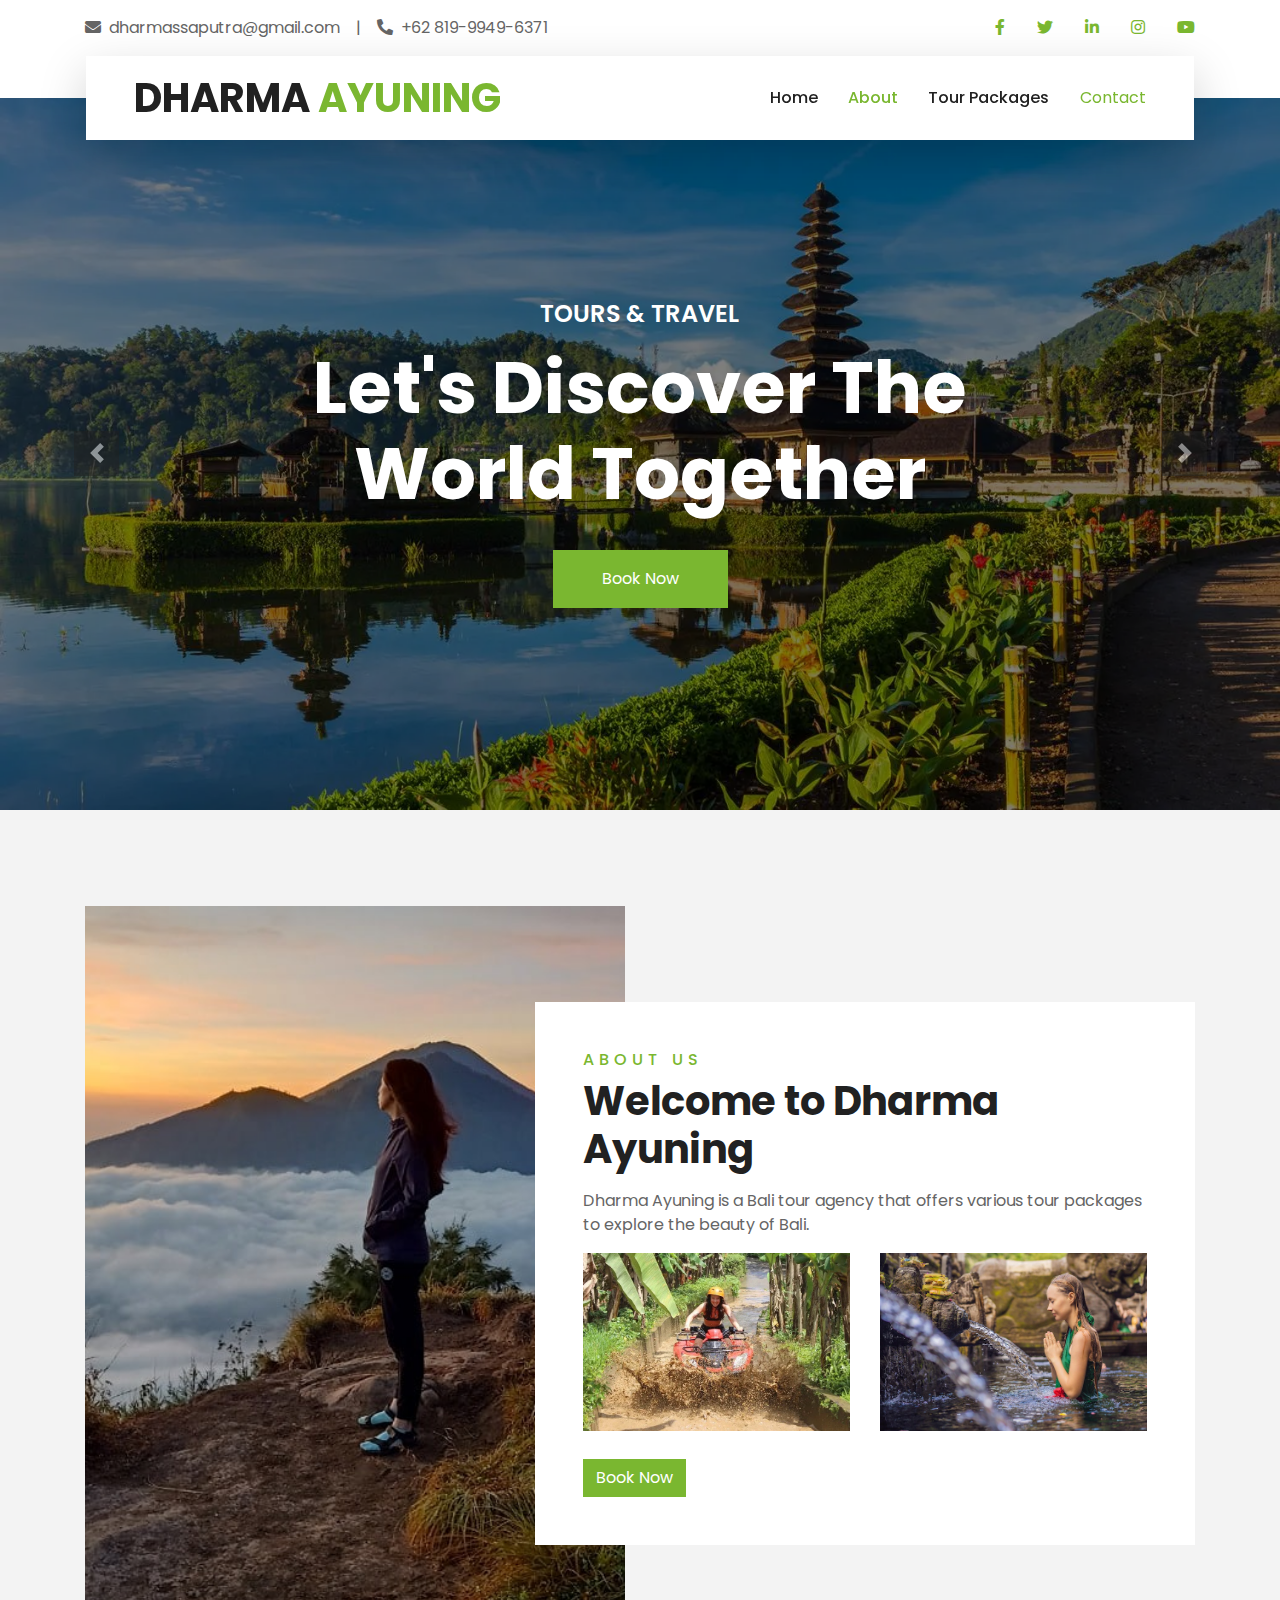
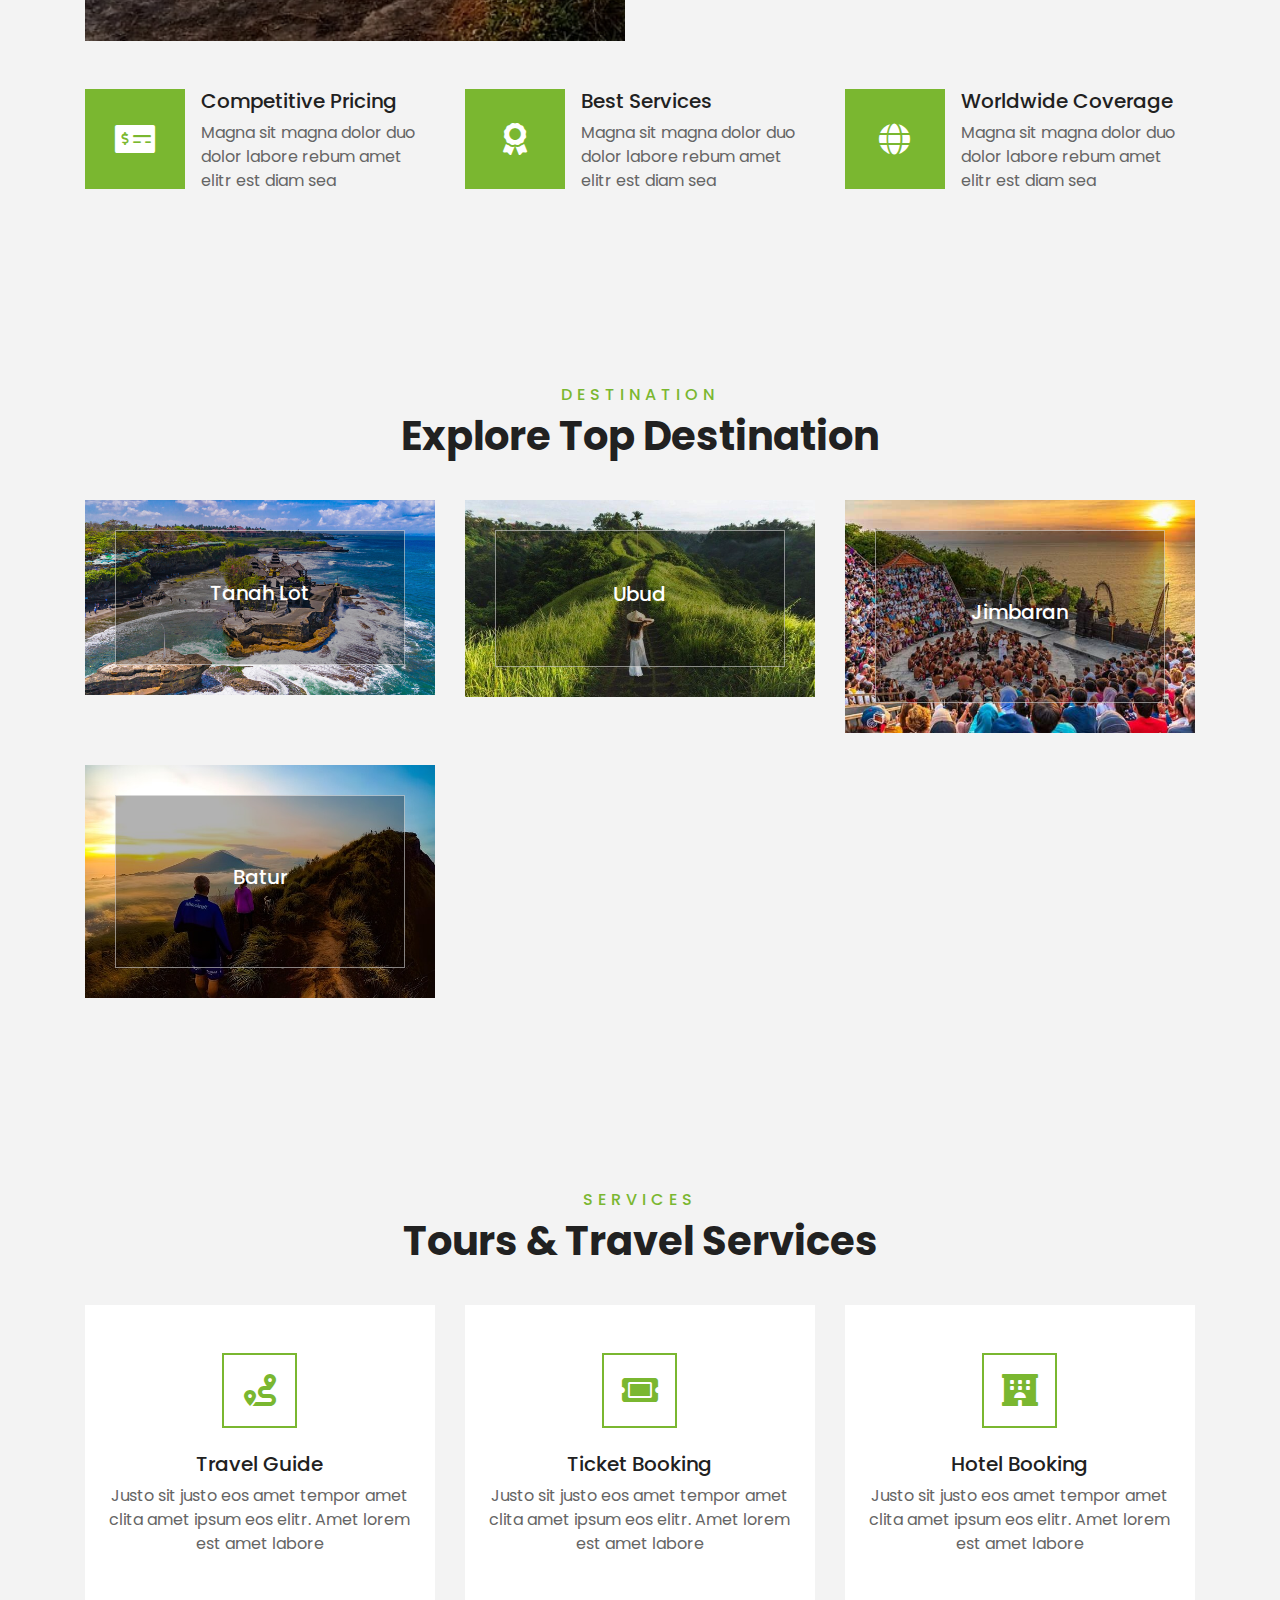
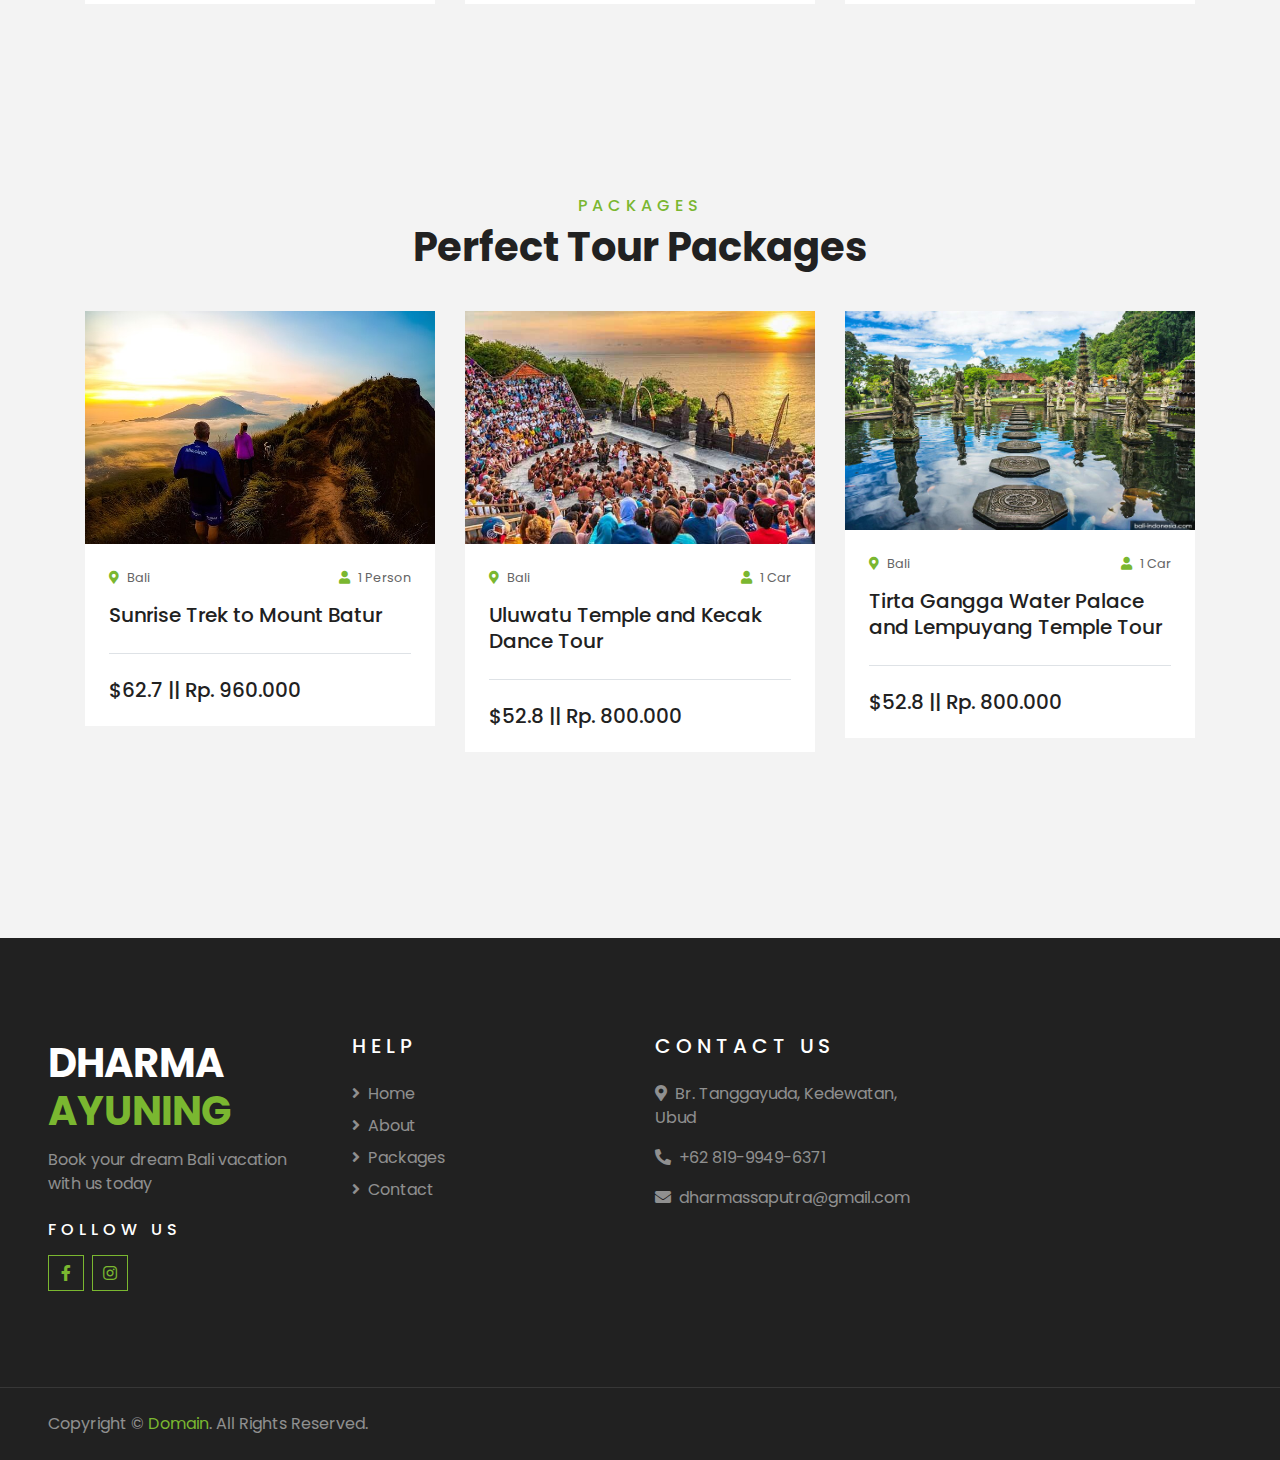
==== index.html @ 2048a906 "change footer" ====
<!DOCTYPE html>
<html lang="en">

<head>
    <meta charset="utf-8">
    <title>Dharma Ayuning - Bali Tour Agency</title>
    <meta content="width=device-width, initial-scale=1.0" name="viewport">
    <meta content="Dharma Ayuning, Bali Tour Agency, Bali Tour and Travel, Bali tour, Bali travel, Bali vacation" name="keywords">
    <meta content="Bali Tour Agency" name="description">

    <!-- Favicon -->
    <link href="img/favicon.ico" rel="icon">

    <!-- Google Web Fonts -->
    <link rel="preconnect" href="https://fonts.gstatic.com">
    <link href="https://fonts.googleapis.com/css2?family=Poppins:wght@400;500;600;700&display=swap" rel="stylesheet"> 

    <!-- Font Awesome -->
    <link href="https://cdnjs.cloudflare.com/ajax/libs/font-awesome/5.10.0/css/all.min.css" rel="stylesheet">

    <!-- Libraries Stylesheet -->
    <link href="lib/owlcarousel/assets/owl.carousel.min.css" rel="stylesheet">
    <link href="lib/tempusdominus/css/tempusdominus-bootstrap-4.min.css" rel="stylesheet" />

    <!-- Customized Bootstrap Stylesheet -->
    <link href="css/style.css" rel="stylesheet">
</head>

<body>
    <!-- Topbar Start -->
    <div class="container-fluid bg-light pt-3 d-none d-lg-block">
        <div class="container">
            <div class="row">
                <div class="col-lg-6 text-center text-lg-left mb-2 mb-lg-0">
                    <div class="d-inline-flex align-items-center">
                        <p><i class="fa fa-envelope mr-2"></i>dharmassaputra@gmail.com</p>
                        <p class="text-body px-3">|</p>
                        <p><i class="fa fa-phone-alt mr-2"></i>+62 819-9949-6371</p>
                    </div>
                </div>
                <div class="col-lg-6 text-center text-lg-right">
                    <div class="d-inline-flex align-items-center">
                        <a class="text-primary px-3" href="">
                            <i class="fab fa-facebook-f"></i>
                        </a>
                        <a class="text-primary px-3" href="">
                            <i class="fab fa-twitter"></i>
                        </a>
                        <a class="text-primary px-3" href="">
                            <i class="fab fa-linkedin-in"></i>
                        </a>
                        <a class="text-primary px-3" href="">
                            <i class="fab fa-instagram"></i>
                        </a>
                        <a class="text-primary pl-3" href="">
                            <i class="fab fa-youtube"></i>
                        </a>
                    </div>
                </div>
            </div>
        </div>
    </div>
    <!-- Topbar End -->


    <!-- Navbar Start -->
    <div class="container-fluid position-relative nav-bar p-0">
        <div class="container-lg position-relative p-0 px-lg-3" style="z-index: 9;">
            <nav class="navbar navbar-expand-lg bg-light navbar-light shadow-lg py-3 py-lg-0 pl-3 pl-lg-5">
                <a href="" class="navbar-brand">
                    <h1 class="m-0 text-primary"><span class="text-dark">DHARMA</span> AYUNING</h1>
                </a>
                <button type="button" class="navbar-toggler" data-toggle="collapse" data-target="#navbarCollapse">
                    <span class="navbar-toggler-icon"></span>
                </button>
                <div class="collapse navbar-collapse justify-content-between px-3" id="navbarCollapse">
                    <div class="navbar-nav ml-auto py-0">
                        <a href="index.html" class="nav-item nav-link">Home</a>
                        <a href="about.html" class="nav-item nav-link active">About</a>
                        <a href="package.html" class="nav-item nav-link">Tour Packages</a>
                        </div>
                        <a href="contact.html" class="nav-item nav-link">Contact</a>
                    </div>
                </div>
            </nav>
        </div>
    </div>
    <!-- Navbar End -->


    <!-- Carousel Start -->
    <div class="container-fluid p-0">
        <div id="header-carousel" class="carousel slide" data-ride="carousel">
            <div class="carousel-inner">
                <div class="carousel-item active">
                    <img class="w-100" src="img/bali-tour-about.webp" alt="Image">
                    <div class="carousel-caption d-flex flex-column align-items-center justify-content-center">
                        <div class="p-3" style="max-width: 900px;">
                            <h4 class="text-white text-uppercase mb-md-3">Tours & Travel</h4>
                            <h1 class="display-3 text-white mb-md-4">Let's Discover The World Together</h1>
                            <a href="https://api.whatsapp.com/send?phone=6281999496371&text=Hi,%20I%20am%20interested%20in%20booking%20a%20tour%20to%20Bali.%20Can%20you%20please%20provide%20me%20more%20information%3F" class="btn btn-primary py-md-3 px-md-5 mt-2">Book Now</a>
                        </div>
                    </div>
                </div>
                <div class="carousel-item">
                    <img class="w-100" src="img/bali-tour-about.webp" alt="Image">
                    <div class="carousel-caption d-flex flex-column align-items-center justify-content-center">
                        <div class="p-3" style="max-width: 900px;">
                            <h4 class="text-white text-uppercase mb-md-3">Tours & Travel</h4>
                            <h1 class="display-3 text-white mb-md-4">Discover Amazing Places With Us</h1>
                            <a href="https://api.whatsapp.com/send?phone=6281999496371&text=Hi,%20I%20am%20interested%20in%20booking%20a%20tour%20to%20Bali.%20Can%20you%20please%20provide%20me%20more%20information%3F" class="btn btn-primary py-md-3 px-md-5 mt-2">Book Now</a>
                        </div>
                    </div>
                </div>
            </div>
            <a class="carousel-control-prev" href="#header-carousel" data-slide="prev">
                <div class="btn btn-dark" style="width: 45px; height: 45px;">
                    <span class="carousel-control-prev-icon mb-n2"></span>
                </div>
            </a>
            <a class="carousel-control-next" href="#header-carousel" data-slide="next">
                <div class="btn btn-dark" style="width: 45px; height: 45px;">
                    <span class="carousel-control-next-icon mb-n2"></span>
                </div>
            </a>
        </div>
    </div>
    <!-- Carousel End -->

    <!-- About Start -->
    <div class="container-fluid py-5">
        <div class="container pt-5">
            <div class="row">
                <div class="col-lg-6" style="min-height: 500px;">
                    <div class="position-relative h-100">
                        <img class="position-absolute w-100 h-100" src="img/mendaki-gunung-batur.jpg" style="object-fit: cover;">
                    </div>
                </div>
                <div class="col-lg-6 pt-5 pb-lg-5">
                    <div class="about-text bg-white p-4 p-lg-5 my-lg-5">
                        <h6 class="text-primary text-uppercase" style="letter-spacing: 5px;">About Us</h6>
                        <h1 class="mb-3">Welcome to Dharma Ayuning</h1>
                        <p>Dharma Ayuning is a Bali tour agency that offers various tour packages to explore the beauty of Bali.</p>
                        <div class="row mb-4">
                            <div class="col-6">
                                <img class="img-fluid" src="img/atv-ride-bali.webp" alt="">
                            </div>
                            <div class="col-6">
                                <img class="img-fluid" src="img/holy-bath-bali.webp" alt="">
                            </div>
                        </div>
                        <a href="https://api.whatsapp.com/send?phone=6281999496371&text=Hi,%20I%20am%20interested%20in%20booking%20a%20tour%20to%20Bali.%20Can%20you%20please%20provide%20me%20more%20information%3F" class="btn btn-primary mt-1">Book Now</a>
                    </div>
                </div>
            </div>
        </div>
    </div>
    <!-- About End -->

    <!-- Feature Start -->
    <div class="container-fluid pb-5">
        <div class="container pb-5">
            <div class="row">
                <div class="col-md-4">
                    <div class="d-flex mb-4 mb-lg-0">
                        <div class="d-flex flex-shrink-0 align-items-center justify-content-center bg-primary mr-3" style="height: 100px; width: 100px;">
                            <i class="fa fa-2x fa-money-check-alt text-white"></i>
                        </div>
                        <div class="d-flex flex-column">
                            <h5 class="">Competitive Pricing</h5>
                            <p class="m-0">Magna sit magna dolor duo dolor labore rebum amet elitr est diam sea</p>
                        </div>
                    </div>
                </div>
                <div class="col-md-4">
                    <div class="d-flex mb-4 mb-lg-0">
                        <div class="d-flex flex-shrink-0 align-items-center justify-content-center bg-primary mr-3" style="height: 100px; width: 100px;">
                            <i class="fa fa-2x fa-award text-white"></i>
                        </div>
                        <div class="d-flex flex-column">
                            <h5 class="">Best Services</h5>
                            <p class="m-0">Magna sit magna dolor duo dolor labore rebum amet elitr est diam sea</p>
                        </div>
                    </div>
                </div>
                <div class="col-md-4">
                    <div class="d-flex mb-4 mb-lg-0">
                        <div class="d-flex flex-shrink-0 align-items-center justify-content-center bg-primary mr-3" style="height: 100px; width: 100px;">
                            <i class="fa fa-2x fa-globe text-white"></i>
                        </div>
                        <div class="d-flex flex-column">
                            <h5 class="">Worldwide Coverage</h5>
                            <p class="m-0">Magna sit magna dolor duo dolor labore rebum amet elitr est diam sea</p>
                        </div>
                    </div>
                </div>
            </div>
        </div>
    </div>
    <!-- Feature End -->


    <!-- Destination Start -->
    <div class="container-fluid py-5">
        <div class="container pt-5 pb-3">
            <div class="text-center mb-3 pb-3">
                <h6 class="text-primary text-uppercase" style="letter-spacing: 5px;">Destination</h6>
                <h1>Explore Top Destination</h1>
            </div>
            <div class="row">
                <div class="col-lg-4 col-md-6 mb-4">
                    <div class="destination-item position-relative overflow-hidden mb-2">
                        <img class="img-fluid" src="img/tanah-lot-bali.jpg" alt="">
                        <a class="destination-overlay text-white text-decoration-none" href="">
                            <h5 class="text-white">Tanah Lot</h5>
                        </a>
                    </div>
                </div>
                <div class="col-lg-4 col-md-6 mb-4">
                    <div class="destination-item position-relative overflow-hidden mb-2">
                        <img class="img-fluid" src="img/ubud.jpg" alt="">
                        <a class="destination-overlay text-white text-decoration-none" href="">
                            <h5 class="text-white">Ubud</h5>  
                        </a>
                    </div>
                </div>
                <div class="col-lg-4 col-md-6 mb-4">
                    <div class="destination-item position-relative overflow-hidden mb-2">
                        <img class="img-fluid" src="img/pura-uluwatu.jpg" alt="">
                        <a class="destination-overlay text-white text-decoration-none" href="">
                            <h5 class="text-white">Jimbaran</h5>
                        </a>
                    </div>
                </div>
                <div class="col-lg-4 col-md-6 mb-4">
                    <div class="destination-item position-relative overflow-hidden mb-2">
                        <img class="img-fluid" src="img/mount-batur.jpg" alt="">
                        <a class="destination-overlay text-white text-decoration-none" href="">
                            <h5 class="text-white">Batur</h5>
                        </a>
                    </div>
                </div>
            </div>
        </div>
    </div>
    <!-- Destination End -->


    <!-- Service Start -->
    <div class="container-fluid py-5">
        <div class="container pt-5 pb-3">
            <div class="text-center mb-3 pb-3">
                <h6 class="text-primary text-uppercase" style="letter-spacing: 5px;">Services</h6>
                <h1>Tours & Travel Services</h1>
            </div>
            <div class="row">
                <div class="col-lg-4 col-md-6 mb-4">
                    <div class="service-item bg-white text-center mb-2 py-5 px-4">
                        <i class="fa fa-2x fa-route mx-auto mb-4"></i>
                        <h5 class="mb-2">Travel Guide</h5>
                        <p class="m-0">Justo sit justo eos amet tempor amet clita amet ipsum eos elitr. Amet lorem est amet labore</p>
                    </div>
                </div>
                <div class="col-lg-4 col-md-6 mb-4">
                    <div class="service-item bg-white text-center mb-2 py-5 px-4">
                        <i class="fa fa-2x fa-ticket-alt mx-auto mb-4"></i>
                        <h5 class="mb-2">Ticket Booking</h5>
                        <p class="m-0">Justo sit justo eos amet tempor amet clita amet ipsum eos elitr. Amet lorem est amet labore</p>
                    </div>
                </div>
                <div class="col-lg-4 col-md-6 mb-4">
                    <div class="service-item bg-white text-center mb-2 py-5 px-4">
                        <i class="fa fa-2x fa-hotel mx-auto mb-4"></i>
                        <h5 class="mb-2">Hotel Booking</h5>
                        <p class="m-0">Justo sit justo eos amet tempor amet clita amet ipsum eos elitr. Amet lorem est amet labore</p>
                    </div>
                </div>
            </div>
        </div>
    </div>
    <!-- Service End -->


    <!-- Packages Start -->
    <div class="container-fluid py-5">
        <div class="container pt-5 pb-3">
            <div class="text-center mb-3 pb-3">
                <h6 class="text-primary text-uppercase" style="letter-spacing: 5px;">Packages</h6>
                <h1>Perfect Tour Packages</h1>
            </div>
            <div class="row">
                <div class="col-lg-4 col-md-6 mb-4">
                    <div class="package-item bg-white mb-2">
                        <img class="img-fluid" src="img/mount-batur.jpg" alt="Sunrise in Batur">
                        <div class="p-4">
                            <div class="d-flex justify-content-between mb-3">
                                <small class="m-0"><i class="fa fa-map-marker-alt text-primary mr-2"></i>Bali</small>
                                <small class="m-0"><i class="fa fa-user text-primary mr-2"></i>1 Person</small>
                            </div>
                            <a class="h5 text-decoration-none" href="">Sunrise Trek to Mount Batur</a>
                            <div class="border-top mt-4 pt-4">
                                <div class="d-flex justify-content-between">
                                    <h5 class="m-0">$62.7 || Rp. 960.000</h5>
                                </div>
                            </div>
                        </div>
                    </div>
                </div>
                <div class="col-lg-4 col-md-6 mb-4">
                    <div class="package-item bg-white mb-2">
                        <img class="img-fluid" src="img/pura-uluwatu.jpg" alt="Uluwatu temple">
                        <div class="p-4">
                            <div class="d-flex justify-content-between mb-3">
                                <small class="m-0"><i class="fa fa-map-marker-alt text-primary mr-2"></i>Bali</small>
                                <small class="m-0"><i class="fa fa-user text-primary mr-2"></i>1 Car</small>
                            </div>
                            <a class="h5 text-decoration-none" href="">Uluwatu Temple and Kecak Dance Tour</a>
                            <div class="border-top mt-4 pt-4">
                                <div class="d-flex justify-content-between">
                                    <h5 class="m-0">$52.8 || Rp. 800.000</h5>
                                </div>
                            </div>
                        </div>
                    </div>
                </div>
                <div class="col-lg-4 col-md-6 mb-4">
                    <div class="package-item bg-white mb-2">
                        <img class="img-fluid" src="img/tirta-gangga.jpg" alt="">
                        <div class="p-4">
                            <div class="d-flex justify-content-between mb-3">
                                <small class="m-0"><i class="fa fa-map-marker-alt text-primary mr-2"></i>Bali</small>
                                <small class="m-0"><i class="fa fa-user text-primary mr-2"></i>1 Car</small>
                            </div>
                            <a class="h5 text-decoration-none" href="">Tirta Gangga Water Palace and Lempuyang Temple Tour</a>
                            <div class="border-top mt-4 pt-4">
                                <div class="d-flex justify-content-between">
                                    <h5 class="m-0">$52.8 || Rp. 800.000</h5>
                                </div>
                            </div>
                        </div>
                    </div>
                </div>
            </div>
        </div>
    </div>
    <!-- Packages End -->

    <!-- Footer Start -->
    <div class="container-fluid bg-dark text-white-50 py-5 px-sm-3 px-lg-5" style="margin-top: 90px;">
        <div class="row pt-5">
            <div class="col-lg-3 col-md-6 mb-5">
                <a href="" class="navbar-brand">
                    <h1 class="text-primary"><span class="text-white">DHARMA</span><br>AYUNING</h1>
                </a>
                <p>Book your dream Bali vacation with us today</p>
                <h6 class="text-white text-uppercase mt-4 mb-3" style="letter-spacing: 5px;">Follow Us</h6>
                <div class="d-flex justify-content-start">
                    <a class="btn btn-outline-primary btn-square mr-2" href="#"><i class="fab fa-facebook-f"></i></a>
                    <a class="btn btn-outline-primary btn-square" href="#"><i class="fab fa-instagram"></i></a>
                </div>
            </div>

            <div class="col-lg-3 col-md-6 mb-5">
                <h5 class="text-white text-uppercase mb-4" style="letter-spacing: 5px;">Help</h5>
                <div class="d-flex flex-column justify-content-start">
                    <a class="text-white-50 mb-2" href="index.html"><i class="fa fa-angle-right mr-2"></i>Home</a>
                    <a class="text-white-50 mb-2" href="about.html"><i class="fa fa-angle-right mr-2"></i>About</a>
                    <a class="text-white-50 mb-2" href="package.html"><i class="fa fa-angle-right mr-2"></i>Packages</a>
                    <a class="text-white-50 mb-2" href="contact.html"><i class="fa fa-angle-right mr-2"></i>Contact</a>
                </div>   
            </div>
            <div class="col-lg-3 col-md-6 mb-5">
                <h5 class="text-white text-uppercase mb-4" style="letter-spacing: 5px;">Contact Us</h5>
                <p><i class="fa fa-map-marker-alt mr-2"></i>Br. Tanggayuda, Kedewatan, Ubud</p>
                <p><i class="fa fa-phone-alt mr-2"></i>+62 819-9949-6371</p>
                <p><i class="fa fa-envelope mr-2"></i>dharmassaputra@gmail.com</p>
            </div>
        </div>
    </div>
    <div class="container-fluid bg-dark text-white border-top py-4 px-sm-3 px-md-5" style="border-color: rgba(256, 256, 256, .1) !important;">
        <div class="row">
            <div class="col-lg-6 text-center text-md-left mb-3 mb-md-0">
                <p class="m-0 text-white-50">Copyright &copy; <a href="#">Domain</a>. All Rights Reserved.</a>
                </p>
            </div>
        </div>
    </div>
    <!-- Footer End -->


    <!-- Back to Top -->
    <a href="#" class="btn btn-lg btn-primary btn-lg-square back-to-top"><i class="fa fa-angle-double-up"></i></a>


    <!-- JavaScript Libraries -->
    <script src="https://code.jquery.com/jquery-3.4.1.min.js"></script>
    <script src="https://stackpath.bootstrapcdn.com/bootstrap/4.4.1/js/bootstrap.bundle.min.js"></script>
    <script src="lib/easing/easing.min.js"></script>
    <script src="lib/owlcarousel/owl.carousel.min.js"></script>
    <script src="lib/tempusdominus/js/moment.min.js"></script>
    <script src="lib/tempusdominus/js/moment-timezone.min.js"></script>
    <script src="lib/tempusdominus/js/tempusdominus-bootstrap-4.min.js"></script>

    <!-- Contact Javascript File -->
    <script src="mail/jqBootstrapValidation.min.js"></script>
    <script src="mail/contact.js"></script>

    <!-- Template Javascript -->
    <script src="js/main.js"></script>
</body>

</html>
---- css/style.css ----
/******* Bootstrap Theming ********/
/*!
 * Bootstrap v4.5.3 (https://getbootstrap.com/)
 * Copyright 2011-2020 The Bootstrap Authors
 * Copyright 2011-2020 Twitter, Inc.
 * Licensed under MIT (https://github.com/twbs/bootstrap/blob/main/LICENSE)
 */
:root {
  --blue: #007bff;
  --indigo: #6610f2;
  --purple: #6f42c1;
  --pink: #e83e8c;
  --red: #dc3545;
  --orange: #fd7e14;
  --yellow: #ffc107;
  --green: #28a745;
  --teal: #20c997;
  --cyan: #17a2b8;
  --white: #fff;
  --gray: #6c757d;
  --gray-dark: #343a40;
  --primary: #7AB730;
  --secondary: #f4faec;
  --success: #28a745;
  --info: #17a2b8;
  --warning: #ffc107;
  --danger: #dc3545;
  --light: #FFFFFF;
  --dark: #212121;
  --breakpoint-xs: 0;
  --breakpoint-sm: 576px;
  --breakpoint-md: 768px;
  --breakpoint-lg: 992px;
  --breakpoint-xl: 1200px;
  --font-family-sans-serif: "Poppins", sans-serif;
  --font-family-monospace: SFMono-Regular, Menlo, Monaco, Consolas, "Liberation Mono", "Courier New", monospace;
}

*,
*::before,
*::after {
  box-sizing: border-box;
}

html {
  font-family: sans-serif;
  line-height: 1.15;
  -webkit-text-size-adjust: 100%;
  -webkit-tap-highlight-color: rgba(0, 0, 0, 0);
}

article, aside, figcaption, figure, footer, header, hgroup, main, nav, section {
  display: block;
}

body {
  margin: 0;
  font-family: "Poppins", sans-serif;
  font-size: 1rem;
  font-weight: 400;
  line-height: 1.5;
  color: #656565;
  text-align: left;
  background-color: #F3F3F3;
}

[tabindex="-1"]:focus:not(:focus-visible) {
  outline: 0 !important;
}

hr {
  box-sizing: content-box;
  height: 0;
  overflow: visible;
}

h1, h2, h3, h4, h5, h6 {
  margin-top: 0;
  margin-bottom: 0.5rem;
}

p {
  margin-top: 0;
  margin-bottom: 1rem;
}

abbr[title],
abbr[data-original-title] {
  text-decoration: underline;
  text-decoration: underline dotted;
  cursor: help;
  border-bottom: 0;
  text-decoration-skip-ink: none;
}

address {
  margin-bottom: 1rem;
  font-style: normal;
  line-height: inherit;
}

ol,
ul,
dl {
  margin-top: 0;
  margin-bottom: 1rem;
}

ol ol,
ul ul,
ol ul,
ul ol {
  margin-bottom: 0;
}

dt {
  font-weight: 700;
}

dd {
  margin-bottom: .5rem;
  margin-left: 0;
}

blockquote {
  margin: 0 0 1rem;
}

b,
strong {
  font-weight: bolder;
}

small {
  font-size: 80%;
}

sub,
sup {
  position: relative;
  font-size: 75%;
  line-height: 0;
  vertical-align: baseline;
}

sub {
  bottom: -.25em;
}

sup {
  top: -.5em;
}

a {
  color: #7AB730;
  text-decoration: none;
  background-color: transparent;
}

a:hover {
  color: #527a20;
  text-decoration: underline;
}

a:not([href]):not([class]) {
  color: inherit;
  text-decoration: none;
}

a:not([href]):not([class]):hover {
  color: inherit;
  text-decoration: none;
}

pre,
code,
kbd,
samp {
  font-family: SFMono-Regular, Menlo, Monaco, Consolas, "Liberation Mono", "Courier New", monospace;
  font-size: 1em;
}

pre {
  margin-top: 0;
  margin-bottom: 1rem;
  overflow: auto;
  -ms-overflow-style: scrollbar;
}

figure {
  margin: 0 0 1rem;
}

img {
  vertical-align: middle;
  border-style: none;
}

svg {
  overflow: hidden;
  vertical-align: middle;
}

table {
  border-collapse: collapse;
}

caption {
  padding-top: 0.75rem;
  padding-bottom: 0.75rem;
  color: #6c757d;
  text-align: left;
  caption-side: bottom;
}

th {
  text-align: inherit;
  text-align: -webkit-match-parent;
}

label {
  display: inline-block;
  margin-bottom: 0.5rem;
}

button {
  border-radius: 0;
}

button:focus {
  outline: 1px dotted;
  outline: 5px auto -webkit-focus-ring-color;
}

input,
button,
select,
optgroup,
textarea {
  margin: 0;
  font-family: inherit;
  font-size: inherit;
  line-height: inherit;
}

button,
input {
  overflow: visible;
}

button,
select {
  text-transform: none;
}

[role="button"] {
  cursor: pointer;
}

select {
  word-wrap: normal;
}

button,
[type="button"],
[type="reset"],
[type="submit"] {
  -webkit-appearance: button;
}

button:not(:disabled),
[type="button"]:not(:disabled),
[type="reset"]:not(:disabled),
[type="submit"]:not(:disabled) {
  cursor: pointer;
}

button::-moz-focus-inner,
[type="button"]::-moz-focus-inner,
[type="reset"]::-moz-focus-inner,
[type="submit"]::-moz-focus-inner {
  padding: 0;
  border-style: none;
}

input[type="radio"],
input[type="checkbox"] {
  box-sizing: border-box;
  padding: 0;
}

textarea {
  overflow: auto;
  resize: vertical;
}

fieldset {
  min-width: 0;
  padding: 0;
  margin: 0;
  border: 0;
}

legend {
  display: block;
  width: 100%;
  max-width: 100%;
  padding: 0;
  margin-bottom: .5rem;
  font-size: 1.5rem;
  line-height: inherit;
  color: inherit;
  white-space: normal;
}

@media (max-width: 1200px) {
  legend {
    font-size: calc(1.275rem + 0.3vw) ;
  }
}

progress {
  vertical-align: baseline;
}

[type="number"]::-webkit-inner-spin-button,
[type="number"]::-webkit-outer-spin-button {
  height: auto;
}

[type="search"] {
  outline-offset: -2px;
  -webkit-appearance: none;
}

[type="search"]::-webkit-search-decoration {
  -webkit-appearance: none;
}

::-webkit-file-upload-button {
  font: inherit;
  -webkit-appearance: button;
}

output {
  display: inline-block;
}

summary {
  display: list-item;
  cursor: pointer;
}

template {
  display: none;
}

[hidden] {
  display: none !important;
}

h1, h2, h3, h4, h5, h6,
.h1, .h2, .h3, .h4, .h5, .h6 {
  margin-bottom: 0.5rem;
  font-weight: 500;
  line-height: 1.2;
  color: #212121;
}

h1, .h1 {
  font-size: 2.5rem;
}

@media (max-width: 1200px) {
  h1, .h1 {
    font-size: calc(1.375rem + 1.5vw) ;
  }
}

h2, .h2 {
  font-size: 2rem;
}

@media (max-width: 1200px) {
  h2, .h2 {
    font-size: calc(1.325rem + 0.9vw) ;
  }
}

h3, .h3 {
  font-size: 1.75rem;
}

@media (max-width: 1200px) {
  h3, .h3 {
    font-size: calc(1.3rem + 0.6vw) ;
  }
}

h4, .h4 {
  font-size: 1.5rem;
}

@media (max-width: 1200px) {
  h4, .h4 {
    font-size: calc(1.275rem + 0.3vw) ;
  }
}

h5, .h5 {
  font-size: 1.25rem;
}

h6, .h6 {
  font-size: 1rem;
}

.lead {
  font-size: 1.25rem;
  font-weight: 300;
}

.display-1 {
  font-size: 6rem;
  font-weight: 300;
  line-height: 1.2;
}

@media (max-width: 1200px) {
  .display-1 {
    font-size: calc(1.725rem + 5.7vw) ;
  }
}

.display-2 {
  font-size: 5.5rem;
  font-weight: 300;
  line-height: 1.2;
}

@media (max-width: 1200px) {
  .display-2 {
    font-size: calc(1.675rem + 5.1vw) ;
  }
}

.display-3 {
  font-size: 4.5rem;
  font-weight: 300;
  line-height: 1.2;
}

@media (max-width: 1200px) {
  .display-3 {
    font-size: calc(1.575rem + 3.9vw) ;
  }
}

.display-4 {
  font-size: 3.5rem;
  font-weight: 300;
  line-height: 1.2;
}

@media (max-width: 1200px) {
  .display-4 {
    font-size: calc(1.475rem + 2.7vw) ;
  }
}

hr {
  margin-top: 1rem;
  margin-bottom: 1rem;
  border: 0;
  border-top: 1px solid rgba(0, 0, 0, 0.1);
}

small,
.small {
  font-size: 80%;
  font-weight: 400;
}

mark,
.mark {
  padding: 0.2em;
  background-color: #fcf8e3;
}

.list-unstyled {
  padding-left: 0;
  list-style: none;
}

.list-inline {
  padding-left: 0;
  list-style: none;
}

.list-inline-item {
  display: inline-block;
}

.list-inline-item:not(:last-child) {
  margin-right: 0.5rem;
}

.initialism {
  font-size: 90%;
  text-transform: uppercase;
}

.blockquote {
  margin-bottom: 1rem;
  font-size: 1.25rem;
}

.blockquote-footer {
  display: block;
  font-size: 80%;
  color: #6c757d;
}

.blockquote-footer::before {
  content: "\2014\00A0";
}

.img-fluid {
  max-width: 100%;
  height: auto;
}

.img-thumbnail {
  padding: 0.25rem;
  background-color: #F3F3F3;
  border: 1px solid #dee2e6;
  max-width: 100%;
  height: auto;
}

.figure {
  display: inline-block;
}

.figure-img {
  margin-bottom: 0.5rem;
  line-height: 1;
}

.figure-caption {
  font-size: 90%;
  color: #6c757d;
}

code {
  font-size: 87.5%;
  color: #e83e8c;
  word-wrap: break-word;
}

a > code {
  color: inherit;
}

kbd {
  padding: 0.2rem 0.4rem;
  font-size: 87.5%;
  color: #fff;
  background-color: #212529;
}

kbd kbd {
  padding: 0;
  font-size: 100%;
  font-weight: 700;
}

pre {
  display: block;
  font-size: 87.5%;
  color: #212529;
}

pre code {
  font-size: inherit;
  color: inherit;
  word-break: normal;
}

.pre-scrollable {
  max-height: 340px;
  overflow-y: scroll;
}

.container,
.container-fluid,
.container-sm,
.container-md,
.container-lg,
.container-xl {
  width: 100%;
  padding-right: 15px;
  padding-left: 15px;
  margin-right: auto;
  margin-left: auto;
}

@media (min-width: 576px) {
  .container, .container-sm {
    max-width: 540px;
  }
}

@media (min-width: 768px) {
  .container, .container-sm, .container-md {
    max-width: 720px;
  }
}

@media (min-width: 992px) {
  .container, .container-sm, .container-md, .container-lg {
    max-width: 960px;
  }
}

@media (min-width: 1200px) {
  .container, .container-sm, .container-md, .container-lg, .container-xl {
    max-width: 1140px;
  }
}

.row {
  display: flex;
  flex-wrap: wrap;
  margin-right: -15px;
  margin-left: -15px;
}

.no-gutters {
  margin-right: 0;
  margin-left: 0;
}

.no-gutters > .col,
.no-gutters > [class*="col-"] {
  padding-right: 0;
  padding-left: 0;
}

.col-1, .col-2, .col-3, .col-4, .col-5, .col-6, .col-7, .col-8, .col-9, .col-10, .col-11, .col-12, .col,
.col-auto, .col-sm-1, .col-sm-2, .col-sm-3, .col-sm-4, .col-sm-5, .col-sm-6, .col-sm-7, .col-sm-8, .col-sm-9, .col-sm-10, .col-sm-11, .col-sm-12, .col-sm,
.col-sm-auto, .col-md-1, .col-md-2, .col-md-3, .col-md-4, .col-md-5, .col-md-6, .col-md-7, .col-md-8, .col-md-9, .col-md-10, .col-md-11, .col-md-12, .col-md,
.col-md-auto, .col-lg-1, .col-lg-2, .col-lg-3, .col-lg-4, .col-lg-5, .col-lg-6, .col-lg-7, .col-lg-8, .col-lg-9, .col-lg-10, .col-lg-11, .col-lg-12, .col-lg,
.col-lg-auto, .col-xl-1, .col-xl-2, .col-xl-3, .col-xl-4, .col-xl-5, .col-xl-6, .col-xl-7, .col-xl-8, .col-xl-9, .col-xl-10, .col-xl-11, .col-xl-12, .col-xl,
.col-xl-auto {
  position: relative;
  width: 100%;
  padding-right: 15px;
  padding-left: 15px;
}

.col {
  flex-basis: 0;
  flex-grow: 1;
  max-width: 100%;
}

.row-cols-1 > * {
  flex: 0 0 100%;
  max-width: 100%;
}

.row-cols-2 > * {
  flex: 0 0 50%;
  max-width: 50%;
}

.row-cols-3 > * {
  flex: 0 0 33.33333%;
  max-width: 33.33333%;
}

.row-cols-4 > * {
  flex: 0 0 25%;
  max-width: 25%;
}

.row-cols-5 > * {
  flex: 0 0 20%;
  max-width: 20%;
}

.row-cols-6 > * {
  flex: 0 0 16.66667%;
  max-width: 16.66667%;
}

.col-auto {
  flex: 0 0 auto;
  width: auto;
  max-width: 100%;
}

.col-1 {
  flex: 0 0 8.33333%;
  max-width: 8.33333%;
}

.col-2 {
  flex: 0 0 16.66667%;
  max-width: 16.66667%;
}

.col-3 {
  flex: 0 0 25%;
  max-width: 25%;
}

.col-4 {
  flex: 0 0 33.33333%;
  max-width: 33.33333%;
}

.col-5 {
  flex: 0 0 41.66667%;
  max-width: 41.66667%;
}

.col-6 {
  flex: 0 0 50%;
  max-width: 50%;
}

.col-7 {
  flex: 0 0 58.33333%;
  max-width: 58.33333%;
}

.col-8 {
  flex: 0 0 66.66667%;
  max-width: 66.66667%;
}

.col-9 {
  flex: 0 0 75%;
  max-width: 75%;
}

.col-10 {
  flex: 0 0 83.33333%;
  max-width: 83.33333%;
}

.col-11 {
  flex: 0 0 91.66667%;
  max-width: 91.66667%;
}

.col-12 {
  flex: 0 0 100%;
  max-width: 100%;
}

.order-first {
  order: -1;
}

.order-last {
  order: 13;
}

.order-0 {
  order: 0;
}

.order-1 {
  order: 1;
}

.order-2 {
  order: 2;
}

.order-3 {
  order: 3;
}

.order-4 {
  order: 4;
}

.order-5 {
  order: 5;
}

.order-6 {
  order: 6;
}

.order-7 {
  order: 7;
}

.order-8 {
  order: 8;
}

.order-9 {
  order: 9;
}

.order-10 {
  order: 10;
}

.order-11 {
  order: 11;
}

.order-12 {
  order: 12;
}

.offset-1 {
  margin-left: 8.33333%;
}

.offset-2 {
  margin-left: 16.66667%;
}

.offset-3 {
  margin-left: 25%;
}

.offset-4 {
  margin-left: 33.33333%;
}

.offset-5 {
  margin-left: 41.66667%;
}

.offset-6 {
  margin-left: 50%;
}

.offset-7 {
  margin-left: 58.33333%;
}

.offset-8 {
  margin-left: 66.66667%;
}

.offset-9 {
  margin-left: 75%;
}

.offset-10 {
  margin-left: 83.33333%;
}

.offset-11 {
  margin-left: 91.66667%;
}

@media (min-width: 576px) {
  .col-sm {
    flex-basis: 0;
    flex-grow: 1;
    max-width: 100%;
  }
  .row-cols-sm-1 > * {
    flex: 0 0 100%;
    max-width: 100%;
  }
  .row-cols-sm-2 > * {
    flex: 0 0 50%;
    max-width: 50%;
  }
  .row-cols-sm-3 > * {
    flex: 0 0 33.33333%;
    max-width: 33.33333%;
  }
  .row-cols-sm-4 > * {
    flex: 0 0 25%;
    max-width: 25%;
  }
  .row-cols-sm-5 > * {
    flex: 0 0 20%;
    max-width: 20%;
  }
  .row-cols-sm-6 > * {
    flex: 0 0 16.66667%;
    max-width: 16.66667%;
  }
  .col-sm-auto {
    flex: 0 0 auto;
    width: auto;
    max-width: 100%;
  }
  .col-sm-1 {
    flex: 0 0 8.33333%;
    max-width: 8.33333%;
  }
  .col-sm-2 {
    flex: 0 0 16.66667%;
    max-width: 16.66667%;
  }
  .col-sm-3 {
    flex: 0 0 25%;
    max-width: 25%;
  }
  .col-sm-4 {
    flex: 0 0 33.33333%;
    max-width: 33.33333%;
  }
  .col-sm-5 {
    flex: 0 0 41.66667%;
    max-width: 41.66667%;
  }
  .col-sm-6 {
    flex: 0 0 50%;
    max-width: 50%;
  }
  .col-sm-7 {
    flex: 0 0 58.33333%;
    max-width: 58.33333%;
  }
  .col-sm-8 {
    flex: 0 0 66.66667%;
    max-width: 66.66667%;
  }
  .col-sm-9 {
    flex: 0 0 75%;
    max-width: 75%;
  }
  .col-sm-10 {
    flex: 0 0 83.33333%;
    max-width: 83.33333%;
  }
  .col-sm-11 {
    flex: 0 0 91.66667%;
    max-width: 91.66667%;
  }
  .col-sm-12 {
    flex: 0 0 100%;
    max-width: 100%;
  }
  .order-sm-first {
    order: -1;
  }
  .order-sm-last {
    order: 13;
  }
  .order-sm-0 {
    order: 0;
  }
  .order-sm-1 {
    order: 1;
  }
  .order-sm-2 {
    order: 2;
  }
  .order-sm-3 {
    order: 3;
  }
  .order-sm-4 {
    order: 4;
  }
  .order-sm-5 {
    order: 5;
  }
  .order-sm-6 {
    order: 6;
  }
  .order-sm-7 {
    order: 7;
  }
  .order-sm-8 {
    order: 8;
  }
  .order-sm-9 {
    order: 9;
  }
  .order-sm-10 {
    order: 10;
  }
  .order-sm-11 {
    order: 11;
  }
  .order-sm-12 {
    order: 12;
  }
  .offset-sm-0 {
    margin-left: 0;
  }
  .offset-sm-1 {
    margin-left: 8.33333%;
  }
  .offset-sm-2 {
    margin-left: 16.66667%;
  }
  .offset-sm-3 {
    margin-left: 25%;
  }
  .offset-sm-4 {
    margin-left: 33.33333%;
  }
  .offset-sm-5 {
    margin-left: 41.66667%;
  }
  .offset-sm-6 {
    margin-left: 50%;
  }
  .offset-sm-7 {
    margin-left: 58.33333%;
  }
  .offset-sm-8 {
    margin-left: 66.66667%;
  }
  .offset-sm-9 {
    margin-left: 75%;
  }
  .offset-sm-10 {
    margin-left: 83.33333%;
  }
  .offset-sm-11 {
    margin-left: 91.66667%;
  }
}

@media (min-width: 768px) {
  .col-md {
    flex-basis: 0;
    flex-grow: 1;
    max-width: 100%;
  }
  .row-cols-md-1 > * {
    flex: 0 0 100%;
    max-width: 100%;
  }
  .row-cols-md-2 > * {
    flex: 0 0 50%;
    max-width: 50%;
  }
  .row-cols-md-3 > * {
    flex: 0 0 33.33333%;
    max-width: 33.33333%;
  }
  .row-cols-md-4 > * {
    flex: 0 0 25%;
    max-width: 25%;
  }
  .row-cols-md-5 > * {
    flex: 0 0 20%;
    max-width: 20%;
  }
  .row-cols-md-6 > * {
    flex: 0 0 16.66667%;
    max-width: 16.66667%;
  }
  .col-md-auto {
    flex: 0 0 auto;
    width: auto;
    max-width: 100%;
  }
  .col-md-1 {
    flex: 0 0 8.33333%;
    max-width: 8.33333%;
  }
  .col-md-2 {
    flex: 0 0 16.66667%;
    max-width: 16.66667%;
  }
  .col-md-3 {
    flex: 0 0 25%;
    max-width: 25%;
  }
  .col-md-4 {
    flex: 0 0 33.33333%;
    max-width: 33.33333%;
  }
  .col-md-5 {
    flex: 0 0 41.66667%;
    max-width: 41.66667%;
  }
  .col-md-6 {
    flex: 0 0 50%;
    max-width: 50%;
  }
  .col-md-7 {
    flex: 0 0 58.33333%;
    max-width: 58.33333%;
  }
  .col-md-8 {
    flex: 0 0 66.66667%;
    max-width: 66.66667%;
  }
  .col-md-9 {
    flex: 0 0 75%;
    max-width: 75%;
  }
  .col-md-10 {
    flex: 0 0 83.33333%;
    max-width: 83.33333%;
  }
  .col-md-11 {
    flex: 0 0 91.66667%;
    max-width: 91.66667%;
  }
  .col-md-12 {
    flex: 0 0 100%;
    max-width: 100%;
  }
  .order-md-first {
    order: -1;
  }
  .order-md-last {
    order: 13;
  }
  .order-md-0 {
    order: 0;
  }
  .order-md-1 {
    order: 1;
  }
  .order-md-2 {
    order: 2;
  }
  .order-md-3 {
    order: 3;
  }
  .order-md-4 {
    order: 4;
  }
  .order-md-5 {
    order: 5;
  }
  .order-md-6 {
    order: 6;
  }
  .order-md-7 {
    order: 7;
  }
  .order-md-8 {
    order: 8;
  }
  .order-md-9 {
    order: 9;
  }
  .order-md-10 {
    order: 10;
  }
  .order-md-11 {
    order: 11;
  }
  .order-md-12 {
    order: 12;
  }
  .offset-md-0 {
    margin-left: 0;
  }
  .offset-md-1 {
    margin-left: 8.33333%;
  }
  .offset-md-2 {
    margin-left: 16.66667%;
  }
  .offset-md-3 {
    margin-left: 25%;
  }
  .offset-md-4 {
    margin-left: 33.33333%;
  }
  .offset-md-5 {
    margin-left: 41.66667%;
  }
  .offset-md-6 {
    margin-left: 50%;
  }
  .offset-md-7 {
    margin-left: 58.33333%;
  }
  .offset-md-8 {
    margin-left: 66.66667%;
  }
  .offset-md-9 {
    margin-left: 75%;
  }
  .offset-md-10 {
    margin-left: 83.33333%;
  }
  .offset-md-11 {
    margin-left: 91.66667%;
  }
}

@media (min-width: 992px) {
  .col-lg {
    flex-basis: 0;
    flex-grow: 1;
    max-width: 100%;
  }
  .row-cols-lg-1 > * {
    flex: 0 0 100%;
    max-width: 100%;
  }
  .row-cols-lg-2 > * {
    flex: 0 0 50%;
    max-width: 50%;
  }
  .row-cols-lg-3 > * {
    flex: 0 0 33.33333%;
    max-width: 33.33333%;
  }
  .row-cols-lg-4 > * {
    flex: 0 0 25%;
    max-width: 25%;
  }
  .row-cols-lg-5 > * {
    flex: 0 0 20%;
    max-width: 20%;
  }
  .row-cols-lg-6 > * {
    flex: 0 0 16.66667%;
    max-width: 16.66667%;
  }
  .col-lg-auto {
    flex: 0 0 auto;
    width: auto;
    max-width: 100%;
  }
  .col-lg-1 {
    flex: 0 0 8.33333%;
    max-width: 8.33333%;
  }
  .col-lg-2 {
    flex: 0 0 16.66667%;
    max-width: 16.66667%;
  }
  .col-lg-3 {
    flex: 0 0 25%;
    max-width: 25%;
  }
  .col-lg-4 {
    flex: 0 0 33.33333%;
    max-width: 33.33333%;
  }
  .col-lg-5 {
    flex: 0 0 41.66667%;
    max-width: 41.66667%;
  }
  .col-lg-6 {
    flex: 0 0 50%;
    max-width: 50%;
  }
  .col-lg-7 {
    flex: 0 0 58.33333%;
    max-width: 58.33333%;
  }
  .col-lg-8 {
    flex: 0 0 66.66667%;
    max-width: 66.66667%;
  }
  .col-lg-9 {
    flex: 0 0 75%;
    max-width: 75%;
  }
  .col-lg-10 {
    flex: 0 0 83.33333%;
    max-width: 83.33333%;
  }
  .col-lg-11 {
    flex: 0 0 91.66667%;
    max-width: 91.66667%;
  }
  .col-lg-12 {
    flex: 0 0 100%;
    max-width: 100%;
  }
  .order-lg-first {
    order: -1;
  }
  .order-lg-last {
    order: 13;
  }
  .order-lg-0 {
    order: 0;
  }
  .order-lg-1 {
    order: 1;
  }
  .order-lg-2 {
    order: 2;
  }
  .order-lg-3 {
    order: 3;
  }
  .order-lg-4 {
    order: 4;
  }
  .order-lg-5 {
    order: 5;
  }
  .order-lg-6 {
    order: 6;
  }
  .order-lg-7 {
    order: 7;
  }
  .order-lg-8 {
    order: 8;
  }
  .order-lg-9 {
    order: 9;
  }
  .order-lg-10 {
    order: 10;
  }
  .order-lg-11 {
    order: 11;
  }
  .order-lg-12 {
    order: 12;
  }
  .offset-lg-0 {
    margin-left: 0;
  }
  .offset-lg-1 {
    margin-left: 8.33333%;
  }
  .offset-lg-2 {
    margin-left: 16.66667%;
  }
  .offset-lg-3 {
    margin-left: 25%;
  }
  .offset-lg-4 {
    margin-left: 33.33333%;
  }
  .offset-lg-5 {
    margin-left: 41.66667%;
  }
  .offset-lg-6 {
    margin-left: 50%;
  }
  .offset-lg-7 {
    margin-left: 58.33333%;
  }
  .offset-lg-8 {
    margin-left: 66.66667%;
  }
  .offset-lg-9 {
    margin-left: 75%;
  }
  .offset-lg-10 {
    margin-left: 83.33333%;
  }
  .offset-lg-11 {
    margin-left: 91.66667%;
  }
}

@media (min-width: 1200px) {
  .col-xl {
    flex-basis: 0;
    flex-grow: 1;
    max-width: 100%;
  }
  .row-cols-xl-1 > * {
    flex: 0 0 100%;
    max-width: 100%;
  }
  .row-cols-xl-2 > * {
    flex: 0 0 50%;
    max-width: 50%;
  }
  .row-cols-xl-3 > * {
    flex: 0 0 33.33333%;
    max-width: 33.33333%;
  }
  .row-cols-xl-4 > * {
    flex: 0 0 25%;
    max-width: 25%;
  }
  .row-cols-xl-5 > * {
    flex: 0 0 20%;
    max-width: 20%;
  }
  .row-cols-xl-6 > * {
    flex: 0 0 16.66667%;
    max-width: 16.66667%;
  }
  .col-xl-auto {
    flex: 0 0 auto;
    width: auto;
    max-width: 100%;
  }
  .col-xl-1 {
    flex: 0 0 8.33333%;
    max-width: 8.33333%;
  }
  .col-xl-2 {
    flex: 0 0 16.66667%;
    max-width: 16.66667%;
  }
  .col-xl-3 {
    flex: 0 0 25%;
    max-width: 25%;
  }
  .col-xl-4 {
    flex: 0 0 33.33333%;
    max-width: 33.33333%;
  }
  .col-xl-5 {
    flex: 0 0 41.66667%;
    max-width: 41.66667%;
  }
  .col-xl-6 {
    flex: 0 0 50%;
    max-width: 50%;
  }
  .col-xl-7 {
    flex: 0 0 58.33333%;
    max-width: 58.33333%;
  }
  .col-xl-8 {
    flex: 0 0 66.66667%;
    max-width: 66.66667%;
  }
  .col-xl-9 {
    flex: 0 0 75%;
    max-width: 75%;
  }
  .col-xl-10 {
    flex: 0 0 83.33333%;
    max-width: 83.33333%;
  }
  .col-xl-11 {
    flex: 0 0 91.66667%;
    max-width: 91.66667%;
  }
  .col-xl-12 {
    flex: 0 0 100%;
    max-width: 100%;
  }
  .order-xl-first {
    order: -1;
  }
  .order-xl-last {
    order: 13;
  }
  .order-xl-0 {
    order: 0;
  }
  .order-xl-1 {
    order: 1;
  }
  .order-xl-2 {
    order: 2;
  }
  .order-xl-3 {
    order: 3;
  }
  .order-xl-4 {
    order: 4;
  }
  .order-xl-5 {
    order: 5;
  }
  .order-xl-6 {
    order: 6;
  }
  .order-xl-7 {
    order: 7;
  }
  .order-xl-8 {
    order: 8;
  }
  .order-xl-9 {
    order: 9;
  }
  .order-xl-10 {
    order: 10;
  }
  .order-xl-11 {
    order: 11;
  }
  .order-xl-12 {
    order: 12;
  }
  .offset-xl-0 {
    margin-left: 0;
  }
  .offset-xl-1 {
    margin-left: 8.33333%;
  }
  .offset-xl-2 {
    margin-left: 16.66667%;
  }
  .offset-xl-3 {
    margin-left: 25%;
  }
  .offset-xl-4 {
    margin-left: 33.33333%;
  }
  .offset-xl-5 {
    margin-left: 41.66667%;
  }
  .offset-xl-6 {
    margin-left: 50%;
  }
  .offset-xl-7 {
    margin-left: 58.33333%;
  }
  .offset-xl-8 {
    margin-left: 66.66667%;
  }
  .offset-xl-9 {
    margin-left: 75%;
  }
  .offset-xl-10 {
    margin-left: 83.33333%;
  }
  .offset-xl-11 {
    margin-left: 91.66667%;
  }
}

.table {
  width: 100%;
  margin-bottom: 1rem;
  color: #656565;
}

.table th,
.table td {
  padding: 0.75rem;
  vertical-align: top;
  border-top: 1px solid #dee2e6;
}

.table thead th {
  vertical-align: bottom;
  border-bottom: 2px solid #dee2e6;
}

.table tbody + tbody {
  border-top: 2px solid #dee2e6;
}

.table-sm th,
.table-sm td {
  padding: 0.3rem;
}

.table-bordered {
  border: 1px solid #dee2e6;
}

.table-bordered th,
.table-bordered td {
  border: 1px solid #dee2e6;
}

.table-bordered thead th,
.table-bordered thead td {
  border-bottom-width: 2px;
}

.table-borderless th,
.table-borderless td,
.table-borderless thead th,
.table-borderless tbody + tbody {
  border: 0;
}

.table-striped tbody tr:nth-of-type(odd) {
  background-color: rgba(0, 0, 0, 0.05);
}

.table-hover tbody tr:hover {
  color: #656565;
  background-color: rgba(0, 0, 0, 0.075);
}

.table-primary,
.table-primary > th,
.table-primary > td {
  background-color: #daebc5;
}

.table-primary th,
.table-primary td,
.table-primary thead th,
.table-primary tbody + tbody {
  border-color: #bada93;
}

.table-hover .table-primary:hover {
  background-color: #cee4b2;
}

.table-hover .table-primary:hover > td,
.table-hover .table-primary:hover > th {
  background-color: #cee4b2;
}

.table-secondary,
.table-secondary > th,
.table-secondary > td {
  background-color: #fcfefa;
}

.table-secondary th,
.table-secondary td,
.table-secondary thead th,
.table-secondary tbody + tbody {
  border-color: #f9fcf5;
}

.table-hover .table-secondary:hover {
  background-color: #effae5;
}

.table-hover .table-secondary:hover > td,
.table-hover .table-secondary:hover > th {
  background-color: #effae5;
}

.table-success,
.table-success > th,
.table-success > td {
  background-color: #c3e6cb;
}

.table-success th,
.table-success td,
.table-success thead th,
.table-success tbody + tbody {
  border-color: #8fd19e;
}

.table-hover .table-success:hover {
  background-color: #b1dfbb;
}

.table-hover .table-success:hover > td,
.table-hover .table-success:hover > th {
  background-color: #b1dfbb;
}

.table-info,
.table-info > th,
.table-info > td {
  background-color: #bee5eb;
}

.table-info th,
.table-info td,
.table-info thead th,
.table-info tbody + tbody {
  border-color: #86cfda;
}

.table-hover .table-info:hover {
  background-color: #abdde5;
}

.table-hover .table-info:hover > td,
.table-hover .table-info:hover > th {
  background-color: #abdde5;
}

.table-warning,
.table-warning > th,
.table-warning > td {
  background-color: #ffeeba;
}

.table-warning th,
.table-warning td,
.table-warning thead th,
.table-warning tbody + tbody {
  border-color: #ffdf7e;
}

.table-hover .table-warning:hover {
  background-color: #ffe8a1;
}

.table-hover .table-warning:hover > td,
.table-hover .table-warning:hover > th {
  background-color: #ffe8a1;
}

.table-danger,
.table-danger > th,
.table-danger > td {
  background-color: #f5c6cb;
}

.table-danger th,
.table-danger td,
.table-danger thead th,
.table-danger tbody + tbody {
  border-color: #ed969e;
}

.table-hover .table-danger:hover {
  background-color: #f1b0b7;
}

.table-hover .table-danger:hover > td,
.table-hover .table-danger:hover > th {
  background-color: #f1b0b7;
}

.table-light,
.table-light > th,
.table-light > td {
  background-color: white;
}

.table-light th,
.table-light td,
.table-light thead th,
.table-light tbody + tbody {
  border-color: white;
}

.table-hover .table-light:hover {
  background-color: #f2f2f2;
}

.table-hover .table-light:hover > td,
.table-hover .table-light:hover > th {
  background-color: #f2f2f2;
}

.table-dark,
.table-dark > th,
.table-dark > td {
  background-color: #c1c1c1;
}

.table-dark th,
.table-dark td,
.table-dark thead th,
.table-dark tbody + tbody {
  border-color: #8c8c8c;
}

.table-hover .table-dark:hover {
  background-color: #b4b4b4;
}

.table-hover .table-dark:hover > td,
.table-hover .table-dark:hover > th {
  background-color: #b4b4b4;
}

.table-active,
.table-active > th,
.table-active > td {
  background-color: rgba(0, 0, 0, 0.075);
}

.table-hover .table-active:hover {
  background-color: rgba(0, 0, 0, 0.075);
}

.table-hover .table-active:hover > td,
.table-hover .table-active:hover > th {
  background-color: rgba(0, 0, 0, 0.075);
}

.table .thead-dark th {
  color: #fff;
  background-color: #343a40;
  border-color: #454d55;
}

.table .thead-light th {
  color: #495057;
  background-color: #e9ecef;
  border-color: #dee2e6;
}

.table-dark {
  color: #fff;
  background-color: #343a40;
}

.table-dark th,
.table-dark td,
.table-dark thead th {
  border-color: #454d55;
}

.table-dark.table-bordered {
  border: 0;
}

.table-dark.table-striped tbody tr:nth-of-type(odd) {
  background-color: rgba(255, 255, 255, 0.05);
}

.table-dark.table-hover tbody tr:hover {
  color: #fff;
  background-color: rgba(255, 255, 255, 0.075);
}

@media (max-width: 575.98px) {
  .table-responsive-sm {
    display: block;
    width: 100%;
    overflow-x: auto;
    -webkit-overflow-scrolling: touch;
  }
  .table-responsive-sm > .table-bordered {
    border: 0;
  }
}

@media (max-width: 767.98px) {
  .table-responsive-md {
    display: block;
    width: 100%;
    overflow-x: auto;
    -webkit-overflow-scrolling: touch;
  }
  .table-responsive-md > .table-bordered {
    border: 0;
  }
}

@media (max-width: 991.98px) {
  .table-responsive-lg {
    display: block;
    width: 100%;
    overflow-x: auto;
    -webkit-overflow-scrolling: touch;
  }
  .table-responsive-lg > .table-bordered {
    border: 0;
  }
}

@media (max-width: 1199.98px) {
  .table-responsive-xl {
    display: block;
    width: 100%;
    overflow-x: auto;
    -webkit-overflow-scrolling: touch;
  }
  .table-responsive-xl > .table-bordered {
    border: 0;
  }
}

.table-responsive {
  display: block;
  width: 100%;
  overflow-x: auto;
  -webkit-overflow-scrolling: touch;
}

.table-responsive > .table-bordered {
  border: 0;
}

.form-control {
  display: block;
  width: 100%;
  height: calc(1.5em + 0.75rem + 2px);
  padding: 0.375rem 0.75rem;
  font-size: 1rem;
  font-weight: 400;
  line-height: 1.5;
  color: #495057;
  background-color: #fff;
  background-clip: padding-box;
  border: 1px solid #ced4da;
  border-radius: 0;
  transition: border-color 0.15s ease-in-out, box-shadow 0.15s ease-in-out;
}

@media (prefers-reduced-motion: reduce) {
  .form-control {
    transition: none;
  }
}

.form-control::-ms-expand {
  background-color: transparent;
  border: 0;
}

.form-control:-moz-focusring {
  color: transparent;
  text-shadow: 0 0 0 #495057;
}

.form-control:focus {
  color: #495057;
  background-color: #fff;
  border-color: #b8e087;
  outline: 0;
  box-shadow: 0 0 0 0.2rem rgba(122, 183, 48, 0.25);
}

.form-control::placeholder {
  color: #6c757d;
  opacity: 1;
}

.form-control:disabled, .form-control[readonly] {
  background-color: #e9ecef;
  opacity: 1;
}

input[type="date"].form-control,
input[type="time"].form-control,
input[type="datetime-local"].form-control,
input[type="month"].form-control {
  appearance: none;
}

select.form-control:focus::-ms-value {
  color: #495057;
  background-color: #fff;
}

.form-control-file,
.form-control-range {
  display: block;
  width: 100%;
}

.col-form-label {
  padding-top: calc(0.375rem + 1px);
  padding-bottom: calc(0.375rem + 1px);
  margin-bottom: 0;
  font-size: inherit;
  line-height: 1.5;
}

.col-form-label-lg {
  padding-top: calc(0.5rem + 1px);
  padding-bottom: calc(0.5rem + 1px);
  font-size: 1.25rem;
  line-height: 1.5;
}

.col-form-label-sm {
  padding-top: calc(0.25rem + 1px);
  padding-bottom: calc(0.25rem + 1px);
  font-size: 0.875rem;
  line-height: 1.5;
}

.form-control-plaintext {
  display: block;
  width: 100%;
  padding: 0.375rem 0;
  margin-bottom: 0;
  font-size: 1rem;
  line-height: 1.5;
  color: #656565;
  background-color: transparent;
  border: solid transparent;
  border-width: 1px 0;
}

.form-control-plaintext.form-control-sm, .form-control-plaintext.form-control-lg {
  padding-right: 0;
  padding-left: 0;
}

.form-control-sm {
  height: calc(1.5em + 0.5rem + 2px);
  padding: 0.25rem 0.5rem;
  font-size: 0.875rem;
  line-height: 1.5;
}

.form-control-lg {
  height: calc(1.5em + 1rem + 2px);
  padding: 0.5rem 1rem;
  font-size: 1.25rem;
  line-height: 1.5;
}

select.form-control[size], select.form-control[multiple] {
  height: auto;
}

textarea.form-control {
  height: auto;
}

.form-group {
  margin-bottom: 1rem;
}

.form-text {
  display: block;
  margin-top: 0.25rem;
}

.form-row {
  display: flex;
  flex-wrap: wrap;
  margin-right: -5px;
  margin-left: -5px;
}

.form-row > .col,
.form-row > [class*="col-"] {
  padding-right: 5px;
  padding-left: 5px;
}

.form-check {
  position: relative;
  display: block;
  padding-left: 1.25rem;
}

.form-check-input {
  position: absolute;
  margin-top: 0.3rem;
  margin-left: -1.25rem;
}

.form-check-input[disabled] ~ .form-check-label,
.form-check-input:disabled ~ .form-check-label {
  color: #6c757d;
}

.form-check-label {
  margin-bottom: 0;
}

.form-check-inline {
  display: inline-flex;
  align-items: center;
  padding-left: 0;
  margin-right: 0.75rem;
}

.form-check-inline .form-check-input {
  position: static;
  margin-top: 0;
  margin-right: 0.3125rem;
  margin-left: 0;
}

.valid-feedback {
  display: none;
  width: 100%;
  margin-top: 0.25rem;
  font-size: 80%;
  color: #28a745;
}

.valid-tooltip {
  position: absolute;
  top: 100%;
  left: 0;
  z-index: 5;
  display: none;
  max-width: 100%;
  padding: 0.25rem 0.5rem;
  margin-top: .1rem;
  font-size: 0.875rem;
  line-height: 1.5;
  color: #fff;
  background-color: rgba(40, 167, 69, 0.9);
}

.was-validated :valid ~ .valid-feedback,
.was-validated :valid ~ .valid-tooltip,
.is-valid ~ .valid-feedback,
.is-valid ~ .valid-tooltip {
  display: block;
}

.was-validated .form-control:valid, .form-control.is-valid {
  border-color: #28a745;
  padding-right: calc(1.5em + 0.75rem);
  background-image: url("data:image/svg+xml,%3csvg xmlns='http://www.w3.org/2000/svg' width='8' height='8' viewBox='0 0 8 8'%3e%3cpath fill='%2328a745' d='M2.3 6.73L.6 4.53c-.4-1.04.46-1.4 1.1-.8l1.1 1.4 3.4-3.8c.6-.63 1.6-.27 1.2.7l-4 4.6c-.43.5-.8.4-1.1.1z'/%3e%3c/svg%3e");
  background-repeat: no-repeat;
  background-position: right calc(0.375em + 0.1875rem) center;
  background-size: calc(0.75em + 0.375rem) calc(0.75em + 0.375rem);
}

.was-validated .form-control:valid:focus, .form-control.is-valid:focus {
  border-color: #28a745;
  box-shadow: 0 0 0 0.2rem rgba(40, 167, 69, 0.25);
}

.was-validated textarea.form-control:valid, textarea.form-control.is-valid {
  padding-right: calc(1.5em + 0.75rem);
  background-position: top calc(0.375em + 0.1875rem) right calc(0.375em + 0.1875rem);
}

.was-validated .custom-select:valid, .custom-select.is-valid {
  border-color: #28a745;
  padding-right: calc(0.75em + 2.3125rem);
  background: url("data:image/svg+xml,%3csvg xmlns='http://www.w3.org/2000/svg' width='4' height='5' viewBox='0 0 4 5'%3e%3cpath fill='%23343a40' d='M2 0L0 2h4zm0 5L0 3h4z'/%3e%3c/svg%3e") no-repeat right 0.75rem center/8px 10px, url("data:image/svg+xml,%3csvg xmlns='http://www.w3.org/2000/svg' width='8' height='8' viewBox='0 0 8 8'%3e%3cpath fill='%2328a745' d='M2.3 6.73L.6 4.53c-.4-1.04.46-1.4 1.1-.8l1.1 1.4 3.4-3.8c.6-.63 1.6-.27 1.2.7l-4 4.6c-.43.5-.8.4-1.1.1z'/%3e%3c/svg%3e") #fff no-repeat center right 1.75rem/calc(0.75em + 0.375rem) calc(0.75em + 0.375rem);
}

.was-validated .custom-select:valid:focus, .custom-select.is-valid:focus {
  border-color: #28a745;
  box-shadow: 0 0 0 0.2rem rgba(40, 167, 69, 0.25);
}

.was-validated .form-check-input:valid ~ .form-check-label, .form-check-input.is-valid ~ .form-check-label {
  color: #28a745;
}

.was-validated .form-check-input:valid ~ .valid-feedback,
.was-validated .form-check-input:valid ~ .valid-tooltip, .form-check-input.is-valid ~ .valid-feedback,
.form-check-input.is-valid ~ .valid-tooltip {
  display: block;
}

.was-validated .custom-control-input:valid ~ .custom-control-label, .custom-control-input.is-valid ~ .custom-control-label {
  color: #28a745;
}

.was-validated .custom-control-input:valid ~ .custom-control-label::before, .custom-control-input.is-valid ~ .custom-control-label::before {
  border-color: #28a745;
}

.was-validated .custom-control-input:valid:checked ~ .custom-control-label::before, .custom-control-input.is-valid:checked ~ .custom-control-label::before {
  border-color: #34ce57;
  background-color: #34ce57;
}

.was-validated .custom-control-input:valid:focus ~ .custom-control-label::before, .custom-control-input.is-valid:focus ~ .custom-control-label::before {
  box-shadow: 0 0 0 0.2rem rgba(40, 167, 69, 0.25);
}

.was-validated .custom-control-input:valid:focus:not(:checked) ~ .custom-control-label::before, .custom-control-input.is-valid:focus:not(:checked) ~ .custom-control-label::before {
  border-color: #28a745;
}

.was-validated .custom-file-input:valid ~ .custom-file-label, .custom-file-input.is-valid ~ .custom-file-label {
  border-color: #28a745;
}

.was-validated .custom-file-input:valid:focus ~ .custom-file-label, .custom-file-input.is-valid:focus ~ .custom-file-label {
  border-color: #28a745;
  box-shadow: 0 0 0 0.2rem rgba(40, 167, 69, 0.25);
}

.invalid-feedback {
  display: none;
  width: 100%;
  margin-top: 0.25rem;
  font-size: 80%;
  color: #dc3545;
}

.invalid-tooltip {
  position: absolute;
  top: 100%;
  left: 0;
  z-index: 5;
  display: none;
  max-width: 100%;
  padding: 0.25rem 0.5rem;
  margin-top: .1rem;
  font-size: 0.875rem;
  line-height: 1.5;
  color: #fff;
  background-color: rgba(220, 53, 69, 0.9);
}

.was-validated :invalid ~ .invalid-feedback,
.was-validated :invalid ~ .invalid-tooltip,
.is-invalid ~ .invalid-feedback,
.is-invalid ~ .invalid-tooltip {
  display: block;
}

.was-validated .form-control:invalid, .form-control.is-invalid {
  border-color: #dc3545;
  padding-right: calc(1.5em + 0.75rem);
  background-image: url("data:image/svg+xml,%3csvg xmlns='http://www.w3.org/2000/svg' width='12' height='12' fill='none' stroke='%23dc3545' viewBox='0 0 12 12'%3e%3ccircle cx='6' cy='6' r='4.5'/%3e%3cpath stroke-linejoin='round' d='M5.8 3.6h.4L6 6.5z'/%3e%3ccircle cx='6' cy='8.2' r='.6' fill='%23dc3545' stroke='none'/%3e%3c/svg%3e");
  background-repeat: no-repeat;
  background-position: right calc(0.375em + 0.1875rem) center;
  background-size: calc(0.75em + 0.375rem) calc(0.75em + 0.375rem);
}

.was-validated .form-control:invalid:focus, .form-control.is-invalid:focus {
  border-color: #dc3545;
  box-shadow: 0 0 0 0.2rem rgba(220, 53, 69, 0.25);
}

.was-validated textarea.form-control:invalid, textarea.form-control.is-invalid {
  padding-right: calc(1.5em + 0.75rem);
  background-position: top calc(0.375em + 0.1875rem) right calc(0.375em + 0.1875rem);
}

.was-validated .custom-select:invalid, .custom-select.is-invalid {
  border-color: #dc3545;
  padding-right: calc(0.75em + 2.3125rem);
  background: url("data:image/svg+xml,%3csvg xmlns='http://www.w3.org/2000/svg' width='4' height='5' viewBox='0 0 4 5'%3e%3cpath fill='%23343a40' d='M2 0L0 2h4zm0 5L0 3h4z'/%3e%3c/svg%3e") no-repeat right 0.75rem center/8px 10px, url("data:image/svg+xml,%3csvg xmlns='http://www.w3.org/2000/svg' width='12' height='12' fill='none' stroke='%23dc3545' viewBox='0 0 12 12'%3e%3ccircle cx='6' cy='6' r='4.5'/%3e%3cpath stroke-linejoin='round' d='M5.8 3.6h.4L6 6.5z'/%3e%3ccircle cx='6' cy='8.2' r='.6' fill='%23dc3545' stroke='none'/%3e%3c/svg%3e") #fff no-repeat center right 1.75rem/calc(0.75em + 0.375rem) calc(0.75em + 0.375rem);
}

.was-validated .custom-select:invalid:focus, .custom-select.is-invalid:focus {
  border-color: #dc3545;
  box-shadow: 0 0 0 0.2rem rgba(220, 53, 69, 0.25);
}

.was-validated .form-check-input:invalid ~ .form-check-label, .form-check-input.is-invalid ~ .form-check-label {
  color: #dc3545;
}

.was-validated .form-check-input:invalid ~ .invalid-feedback,
.was-validated .form-check-input:invalid ~ .invalid-tooltip, .form-check-input.is-invalid ~ .invalid-feedback,
.form-check-input.is-invalid ~ .invalid-tooltip {
  display: block;
}

.was-validated .custom-control-input:invalid ~ .custom-control-label, .custom-control-input.is-invalid ~ .custom-control-label {
  color: #dc3545;
}

.was-validated .custom-control-input:invalid ~ .custom-control-label::before, .custom-control-input.is-invalid ~ .custom-control-label::before {
  border-color: #dc3545;
}

.was-validated .custom-control-input:invalid:checked ~ .custom-control-label::before, .custom-control-input.is-invalid:checked ~ .custom-control-label::before {
  border-color: #e4606d;
  background-color: #e4606d;
}

.was-validated .custom-control-input:invalid:focus ~ .custom-control-label::before, .custom-control-input.is-invalid:focus ~ .custom-control-label::before {
  box-shadow: 0 0 0 0.2rem rgba(220, 53, 69, 0.25);
}

.was-validated .custom-control-input:invalid:focus:not(:checked) ~ .custom-control-label::before, .custom-control-input.is-invalid:focus:not(:checked) ~ .custom-control-label::before {
  border-color: #dc3545;
}

.was-validated .custom-file-input:invalid ~ .custom-file-label, .custom-file-input.is-invalid ~ .custom-file-label {
  border-color: #dc3545;
}

.was-validated .custom-file-input:invalid:focus ~ .custom-file-label, .custom-file-input.is-invalid:focus ~ .custom-file-label {
  border-color: #dc3545;
  box-shadow: 0 0 0 0.2rem rgba(220, 53, 69, 0.25);
}

.form-inline {
  display: flex;
  flex-flow: row wrap;
  align-items: center;
}

.form-inline .form-check {
  width: 100%;
}

@media (min-width: 576px) {
  .form-inline label {
    display: flex;
    align-items: center;
    justify-content: center;
    margin-bottom: 0;
  }
  .form-inline .form-group {
    display: flex;
    flex: 0 0 auto;
    flex-flow: row wrap;
    align-items: center;
    margin-bottom: 0;
  }
  .form-inline .form-control {
    display: inline-block;
    width: auto;
    vertical-align: middle;
  }
  .form-inline .form-control-plaintext {
    display: inline-block;
  }
  .form-inline .input-group,
  .form-inline .custom-select {
    width: auto;
  }
  .form-inline .form-check {
    display: flex;
    align-items: center;
    justify-content: center;
    width: auto;
    padding-left: 0;
  }
  .form-inline .form-check-input {
    position: relative;
    flex-shrink: 0;
    margin-top: 0;
    margin-right: 0.25rem;
    margin-left: 0;
  }
  .form-inline .custom-control {
    align-items: center;
    justify-content: center;
  }
  .form-inline .custom-control-label {
    margin-bottom: 0;
  }
}

.btn {
  display: inline-block;
  font-weight: 400;
  color: #656565;
  text-align: center;
  vertical-align: middle;
  user-select: none;
  background-color: transparent;
  border: 1px solid transparent;
  padding: 0.375rem 0.75rem;
  font-size: 1rem;
  line-height: 1.5;
  border-radius: 0;
  transition: color 0.15s ease-in-out, background-color 0.15s ease-in-out, border-color 0.15s ease-in-out, box-shadow 0.15s ease-in-out;
}

@media (prefers-reduced-motion: reduce) {
  .btn {
    transition: none;
  }
}

.btn:hover {
  color: #656565;
  text-decoration: none;
}

.btn:focus, .btn.focus {
  outline: 0;
  box-shadow: 0 0 0 0.2rem rgba(122, 183, 48, 0.25);
}

.btn.disabled, .btn:disabled {
  opacity: 0.65;
}

.btn:not(:disabled):not(.disabled) {
  cursor: pointer;
}

a.btn.disabled,
fieldset:disabled a.btn {
  pointer-events: none;
}

.btn-primary {
  color: #fff;
  background-color: #7AB730;
  border-color: #7AB730;
}

.btn-primary:hover {
  color: #fff;
  background-color: #669928;
  border-color: #5f8f25;
}

.btn-primary:focus, .btn-primary.focus {
  color: #fff;
  background-color: #669928;
  border-color: #5f8f25;
  box-shadow: 0 0 0 0.2rem rgba(142, 194, 79, 0.5);
}

.btn-primary.disabled, .btn-primary:disabled {
  color: #fff;
  background-color: #7AB730;
  border-color: #7AB730;
}

.btn-primary:not(:disabled):not(.disabled):active, .btn-primary:not(:disabled):not(.disabled).active,
.show > .btn-primary.dropdown-toggle {
  color: #fff;
  background-color: #5f8f25;
  border-color: #588423;
}

.btn-primary:not(:disabled):not(.disabled):active:focus, .btn-primary:not(:disabled):not(.disabled).active:focus,
.show > .btn-primary.dropdown-toggle:focus {
  box-shadow: 0 0 0 0.2rem rgba(142, 194, 79, 0.5);
}

.btn-secondary {
  color: #212529;
  background-color: #f4faec;
  border-color: #f4faec;
}

.btn-secondary:hover {
  color: #212529;
  background-color: #e2f2ce;
  border-color: #dcefc4;
}

.btn-secondary:focus, .btn-secondary.focus {
  color: #212529;
  background-color: #e2f2ce;
  border-color: #dcefc4;
  box-shadow: 0 0 0 0.2rem rgba(212, 218, 207, 0.5);
}

.btn-secondary.disabled, .btn-secondary:disabled {
  color: #212529;
  background-color: #f4faec;
  border-color: #f4faec;
}

.btn-secondary:not(:disabled):not(.disabled):active, .btn-secondary:not(:disabled):not(.disabled).active,
.show > .btn-secondary.dropdown-toggle {
  color: #212529;
  background-color: #dcefc4;
  border-color: #d6edb9;
}

.btn-secondary:not(:disabled):not(.disabled):active:focus, .btn-secondary:not(:disabled):not(.disabled).active:focus,
.show > .btn-secondary.dropdown-toggle:focus {
  box-shadow: 0 0 0 0.2rem rgba(212, 218, 207, 0.5);
}

.btn-success {
  color: #fff;
  background-color: #28a745;
  border-color: #28a745;
}

.btn-success:hover {
  color: #fff;
  background-color: #218838;
  border-color: #1e7e34;
}

.btn-success:focus, .btn-success.focus {
  color: #fff;
  background-color: #218838;
  border-color: #1e7e34;
  box-shadow: 0 0 0 0.2rem rgba(72, 180, 97, 0.5);
}

.btn-success.disabled, .btn-success:disabled {
  color: #fff;
  background-color: #28a745;
  border-color: #28a745;
}

.btn-success:not(:disabled):not(.disabled):active, .btn-success:not(:disabled):not(.disabled).active,
.show > .btn-success.dropdown-toggle {
  color: #fff;
  background-color: #1e7e34;
  border-color: #1c7430;
}

.btn-success:not(:disabled):not(.disabled):active:focus, .btn-success:not(:disabled):not(.disabled).active:focus,
.show > .btn-success.dropdown-toggle:focus {
  box-shadow: 0 0 0 0.2rem rgba(72, 180, 97, 0.5);
}

.btn-info {
  color: #fff;
  background-color: #17a2b8;
  border-color: #17a2b8;
}

.btn-info:hover {
  color: #fff;
  background-color: #138496;
  border-color: #117a8b;
}

.btn-info:focus, .btn-info.focus {
  color: #fff;
  background-color: #138496;
  border-color: #117a8b;
  box-shadow: 0 0 0 0.2rem rgba(58, 176, 195, 0.5);
}

.btn-info.disabled, .btn-info:disabled {
  color: #fff;
  background-color: #17a2b8;
  border-color: #17a2b8;
}

.btn-info:not(:disabled):not(.disabled):active, .btn-info:not(:disabled):not(.disabled).active,
.show > .btn-info.dropdown-toggle {
  color: #fff;
  background-color: #117a8b;
  border-color: #10707f;
}

.btn-info:not(:disabled):not(.disabled):active:focus, .btn-info:not(:disabled):not(.disabled).active:focus,
.show > .btn-info.dropdown-toggle:focus {
  box-shadow: 0 0 0 0.2rem rgba(58, 176, 195, 0.5);
}

.btn-warning {
  color: #212529;
  background-color: #ffc107;
  border-color: #ffc107;
}

.btn-warning:hover {
  color: #212529;
  background-color: #e0a800;
  border-color: #d39e00;
}

.btn-warning:focus, .btn-warning.focus {
  color: #212529;
  background-color: #e0a800;
  border-color: #d39e00;
  box-shadow: 0 0 0 0.2rem rgba(222, 170, 12, 0.5);
}

.btn-warning.disabled, .btn-warning:disabled {
  color: #212529;
  background-color: #ffc107;
  border-color: #ffc107;
}

.btn-warning:not(:disabled):not(.disabled):active, .btn-warning:not(:disabled):not(.disabled).active,
.show > .btn-warning.dropdown-toggle {
  color: #212529;
  background-color: #d39e00;
  border-color: #c69500;
}

.btn-warning:not(:disabled):not(.disabled):active:focus, .btn-warning:not(:disabled):not(.disabled).active:focus,
.show > .btn-warning.dropdown-toggle:focus {
  box-shadow: 0 0 0 0.2rem rgba(222, 170, 12, 0.5);
}

.btn-danger {
  color: #fff;
  background-color: #dc3545;
  border-color: #dc3545;
}

.btn-danger:hover {
  color: #fff;
  background-color: #c82333;
  border-color: #bd2130;
}

.btn-danger:focus, .btn-danger.focus {
  color: #fff;
  background-color: #c82333;
  border-color: #bd2130;
  box-shadow: 0 0 0 0.2rem rgba(225, 83, 97, 0.5);
}

.btn-danger.disabled, .btn-danger:disabled {
  color: #fff;
  background-color: #dc3545;
  border-color: #dc3545;
}

.btn-danger:not(:disabled):not(.disabled):active, .btn-danger:not(:disabled):not(.disabled).active,
.show > .btn-danger.dropdown-toggle {
  color: #fff;
  background-color: #bd2130;
  border-color: #b21f2d;
}

.btn-danger:not(:disabled):not(.disabled):active:focus, .btn-danger:not(:disabled):not(.disabled).active:focus,
.show > .btn-danger.dropdown-toggle:focus {
  box-shadow: 0 0 0 0.2rem rgba(225, 83, 97, 0.5);
}

.btn-light {
  color: #212529;
  background-color: #FFFFFF;
  border-color: #FFFFFF;
}

.btn-light:hover {
  color: #212529;
  background-color: #ececec;
  border-color: #e6e6e6;
}

.btn-light:focus, .btn-light.focus {
  color: #212529;
  background-color: #ececec;
  border-color: #e6e6e6;
  box-shadow: 0 0 0 0.2rem rgba(222, 222, 223, 0.5);
}

.btn-light.disabled, .btn-light:disabled {
  color: #212529;
  background-color: #FFFFFF;
  border-color: #FFFFFF;
}

.btn-light:not(:disabled):not(.disabled):active, .btn-light:not(:disabled):not(.disabled).active,
.show > .btn-light.dropdown-toggle {
  color: #212529;
  background-color: #e6e6e6;
  border-color: #dfdfdf;
}

.btn-light:not(:disabled):not(.disabled):active:focus, .btn-light:not(:disabled):not(.disabled).active:focus,
.show > .btn-light.dropdown-toggle:focus {
  box-shadow: 0 0 0 0.2rem rgba(222, 222, 223, 0.5);
}

.btn-dark {
  color: #fff;
  background-color: #212121;
  border-color: #212121;
}

.btn-dark:hover {
  color: #fff;
  background-color: #0e0e0e;
  border-color: #080808;
}

.btn-dark:focus, .btn-dark.focus {
  color: #fff;
  background-color: #0e0e0e;
  border-color: #080808;
  box-shadow: 0 0 0 0.2rem rgba(66, 66, 66, 0.5);
}

.btn-dark.disabled, .btn-dark:disabled {
  color: #fff;
  background-color: #212121;
  border-color: #212121;
}

.btn-dark:not(:disabled):not(.disabled):active, .btn-dark:not(:disabled):not(.disabled).active,
.show > .btn-dark.dropdown-toggle {
  color: #fff;
  background-color: #080808;
  border-color: #010101;
}

.btn-dark:not(:disabled):not(.disabled):active:focus, .btn-dark:not(:disabled):not(.disabled).active:focus,
.show > .btn-dark.dropdown-toggle:focus {
  box-shadow: 0 0 0 0.2rem rgba(66, 66, 66, 0.5);
}

.btn-outline-primary {
  color: #7AB730;
  border-color: #7AB730;
}

.btn-outline-primary:hover {
  color: #fff;
  background-color: #7AB730;
  border-color: #7AB730;
}

.btn-outline-primary:focus, .btn-outline-primary.focus {
  box-shadow: 0 0 0 0.2rem rgba(122, 183, 48, 0.5);
}

.btn-outline-primary.disabled, .btn-outline-primary:disabled {
  color: #7AB730;
  background-color: transparent;
}

.btn-outline-primary:not(:disabled):not(.disabled):active, .btn-outline-primary:not(:disabled):not(.disabled).active,
.show > .btn-outline-primary.dropdown-toggle {
  color: #fff;
  background-color: #7AB730;
  border-color: #7AB730;
}

.btn-outline-primary:not(:disabled):not(.disabled):active:focus, .btn-outline-primary:not(:disabled):not(.disabled).active:focus,
.show > .btn-outline-primary.dropdown-toggle:focus {
  box-shadow: 0 0 0 0.2rem rgba(122, 183, 48, 0.5);
}

.btn-outline-secondary {
  color: #f4faec;
  border-color: #f4faec;
}

.btn-outline-secondary:hover {
  color: #212529;
  background-color: #f4faec;
  border-color: #f4faec;
}

.btn-outline-secondary:focus, .btn-outline-secondary.focus {
  box-shadow: 0 0 0 0.2rem rgba(244, 250, 236, 0.5);
}

.btn-outline-secondary.disabled, .btn-outline-secondary:disabled {
  color: #f4faec;
  background-color: transparent;
}

.btn-outline-secondary:not(:disabled):not(.disabled):active, .btn-outline-secondary:not(:disabled):not(.disabled).active,
.show > .btn-outline-secondary.dropdown-toggle {
  color: #212529;
  background-color: #f4faec;
  border-color: #f4faec;
}

.btn-outline-secondary:not(:disabled):not(.disabled):active:focus, .btn-outline-secondary:not(:disabled):not(.disabled).active:focus,
.show > .btn-outline-secondary.dropdown-toggle:focus {
  box-shadow: 0 0 0 0.2rem rgba(244, 250, 236, 0.5);
}

.btn-outline-success {
  color: #28a745;
  border-color: #28a745;
}

.btn-outline-success:hover {
  color: #fff;
  background-color: #28a745;
  border-color: #28a745;
}

.btn-outline-success:focus, .btn-outline-success.focus {
  box-shadow: 0 0 0 0.2rem rgba(40, 167, 69, 0.5);
}

.btn-outline-success.disabled, .btn-outline-success:disabled {
  color: #28a745;
  background-color: transparent;
}

.btn-outline-success:not(:disabled):not(.disabled):active, .btn-outline-success:not(:disabled):not(.disabled).active,
.show > .btn-outline-success.dropdown-toggle {
  color: #fff;
  background-color: #28a745;
  border-color: #28a745;
}

.btn-outline-success:not(:disabled):not(.disabled):active:focus, .btn-outline-success:not(:disabled):not(.disabled).active:focus,
.show > .btn-outline-success.dropdown-toggle:focus {
  box-shadow: 0 0 0 0.2rem rgba(40, 167, 69, 0.5);
}

.btn-outline-info {
  color: #17a2b8;
  border-color: #17a2b8;
}

.btn-outline-info:hover {
  color: #fff;
  background-color: #17a2b8;
  border-color: #17a2b8;
}

.btn-outline-info:focus, .btn-outline-info.focus {
  box-shadow: 0 0 0 0.2rem rgba(23, 162, 184, 0.5);
}

.btn-outline-info.disabled, .btn-outline-info:disabled {
  color: #17a2b8;
  background-color: transparent;
}

.btn-outline-info:not(:disabled):not(.disabled):active, .btn-outline-info:not(:disabled):not(.disabled).active,
.show > .btn-outline-info.dropdown-toggle {
  color: #fff;
  background-color: #17a2b8;
  border-color: #17a2b8;
}

.btn-outline-info:not(:disabled):not(.disabled):active:focus, .btn-outline-info:not(:disabled):not(.disabled).active:focus,
.show > .btn-outline-info.dropdown-toggle:focus {
  box-shadow: 0 0 0 0.2rem rgba(23, 162, 184, 0.5);
}

.btn-outline-warning {
  color: #ffc107;
  border-color: #ffc107;
}

.btn-outline-warning:hover {
  color: #212529;
  background-color: #ffc107;
  border-color: #ffc107;
}

.btn-outline-warning:focus, .btn-outline-warning.focus {
  box-shadow: 0 0 0 0.2rem rgba(255, 193, 7, 0.5);
}

.btn-outline-warning.disabled, .btn-outline-warning:disabled {
  color: #ffc107;
  background-color: transparent;
}

.btn-outline-warning:not(:disabled):not(.disabled):active, .btn-outline-warning:not(:disabled):not(.disabled).active,
.show > .btn-outline-warning.dropdown-toggle {
  color: #212529;
  background-color: #ffc107;
  border-color: #ffc107;
}

.btn-outline-warning:not(:disabled):not(.disabled):active:focus, .btn-outline-warning:not(:disabled):not(.disabled).active:focus,
.show > .btn-outline-warning.dropdown-toggle:focus {
  box-shadow: 0 0 0 0.2rem rgba(255, 193, 7, 0.5);
}

.btn-outline-danger {
  color: #dc3545;
  border-color: #dc3545;
}

.btn-outline-danger:hover {
  color: #fff;
  background-color: #dc3545;
  border-color: #dc3545;
}

.btn-outline-danger:focus, .btn-outline-danger.focus {
  box-shadow: 0 0 0 0.2rem rgba(220, 53, 69, 0.5);
}

.btn-outline-danger.disabled, .btn-outline-danger:disabled {
  color: #dc3545;
  background-color: transparent;
}

.btn-outline-danger:not(:disabled):not(.disabled):active, .btn-outline-danger:not(:disabled):not(.disabled).active,
.show > .btn-outline-danger.dropdown-toggle {
  color: #fff;
  background-color: #dc3545;
  border-color: #dc3545;
}

.btn-outline-danger:not(:disabled):not(.disabled):active:focus, .btn-outline-danger:not(:disabled):not(.disabled).active:focus,
.show > .btn-outline-danger.dropdown-toggle:focus {
  box-shadow: 0 0 0 0.2rem rgba(220, 53, 69, 0.5);
}

.btn-outline-light {
  color: #FFFFFF;
  border-color: #FFFFFF;
}

.btn-outline-light:hover {
  color: #212529;
  background-color: #FFFFFF;
  border-color: #FFFFFF;
}

.btn-outline-light:focus, .btn-outline-light.focus {
  box-shadow: 0 0 0 0.2rem rgba(255, 255, 255, 0.5);
}

.btn-outline-light.disabled, .btn-outline-light:disabled {
  color: #FFFFFF;
  background-color: transparent;
}

.btn-outline-light:not(:disabled):not(.disabled):active, .btn-outline-light:not(:disabled):not(.disabled).active,
.show > .btn-outline-light.dropdown-toggle {
  color: #212529;
  background-color: #FFFFFF;
  border-color: #FFFFFF;
}

.btn-outline-light:not(:disabled):not(.disabled):active:focus, .btn-outline-light:not(:disabled):not(.disabled).active:focus,
.show > .btn-outline-light.dropdown-toggle:focus {
  box-shadow: 0 0 0 0.2rem rgba(255, 255, 255, 0.5);
}

.btn-outline-dark {
  color: #212121;
  border-color: #212121;
}

.btn-outline-dark:hover {
  color: #fff;
  background-color: #212121;
  border-color: #212121;
}

.btn-outline-dark:focus, .btn-outline-dark.focus {
  box-shadow: 0 0 0 0.2rem rgba(33, 33, 33, 0.5);
}

.btn-outline-dark.disabled, .btn-outline-dark:disabled {
  color: #212121;
  background-color: transparent;
}

.btn-outline-dark:not(:disabled):not(.disabled):active, .btn-outline-dark:not(:disabled):not(.disabled).active,
.show > .btn-outline-dark.dropdown-toggle {
  color: #fff;
  background-color: #212121;
  border-color: #212121;
}

.btn-outline-dark:not(:disabled):not(.disabled):active:focus, .btn-outline-dark:not(:disabled):not(.disabled).active:focus,
.show > .btn-outline-dark.dropdown-toggle:focus {
  box-shadow: 0 0 0 0.2rem rgba(33, 33, 33, 0.5);
}

.btn-link {
  font-weight: 400;
  color: #7AB730;
  text-decoration: none;
}

.btn-link:hover {
  color: #527a20;
  text-decoration: underline;
}

.btn-link:focus, .btn-link.focus {
  text-decoration: underline;
}

.btn-link:disabled, .btn-link.disabled {
  color: #6c757d;
  pointer-events: none;
}

.btn-lg, .btn-group-lg > .btn {
  padding: 0.5rem 1rem;
  font-size: 1.25rem;
  line-height: 1.5;
  border-radius: 0;
}

.btn-sm, .btn-group-sm > .btn {
  padding: 0.25rem 0.5rem;
  font-size: 0.875rem;
  line-height: 1.5;
  border-radius: 0;
}

.btn-block {
  display: block;
  width: 100%;
}

.btn-block + .btn-block {
  margin-top: 0.5rem;
}

input[type="submit"].btn-block,
input[type="reset"].btn-block,
input[type="button"].btn-block {
  width: 100%;
}

.fade {
  transition: opacity 0.15s linear;
}

@media (prefers-reduced-motion: reduce) {
  .fade {
    transition: none;
  }
}

.fade:not(.show) {
  opacity: 0;
}

.collapse:not(.show) {
  display: none;
}

.collapsing {
  position: relative;
  height: 0;
  overflow: hidden;
  transition: height 0.35s ease;
}

@media (prefers-reduced-motion: reduce) {
  .collapsing {
    transition: none;
  }
}

.dropup,
.dropright,
.dropdown,
.dropleft {
  position: relative;
}

.dropdown-toggle {
  white-space: nowrap;
}

.dropdown-toggle::after {
  display: inline-block;
  margin-left: 0.255em;
  vertical-align: 0.255em;
  content: "";
  border-top: 0.3em solid;
  border-right: 0.3em solid transparent;
  border-bottom: 0;
  border-left: 0.3em solid transparent;
}

.dropdown-toggle:empty::after {
  margin-left: 0;
}

.dropdown-menu {
  position: absolute;
  top: 100%;
  left: 0;
  z-index: 1000;
  display: none;
  float: left;
  min-width: 10rem;
  padding: 0.5rem 0;
  margin: 0.125rem 0 0;
  font-size: 1rem;
  color: #656565;
  text-align: left;
  list-style: none;
  background-color: #fff;
  background-clip: padding-box;
  border: 1px solid rgba(0, 0, 0, 0.15);
}

.dropdown-menu-left {
  right: auto;
  left: 0;
}

.dropdown-menu-right {
  right: 0;
  left: auto;
}

@media (min-width: 576px) {
  .dropdown-menu-sm-left {
    right: auto;
    left: 0;
  }
  .dropdown-menu-sm-right {
    right: 0;
    left: auto;
  }
}

@media (min-width: 768px) {
  .dropdown-menu-md-left {
    right: auto;
    left: 0;
  }
  .dropdown-menu-md-right {
    right: 0;
    left: auto;
  }
}

@media (min-width: 992px) {
  .dropdown-menu-lg-left {
    right: auto;
    left: 0;
  }
  .dropdown-menu-lg-right {
    right: 0;
    left: auto;
  }
}

@media (min-width: 1200px) {
  .dropdown-menu-xl-left {
    right: auto;
    left: 0;
  }
  .dropdown-menu-xl-right {
    right: 0;
    left: auto;
  }
}

.dropup .dropdown-menu {
  top: auto;
  bottom: 100%;
  margin-top: 0;
  margin-bottom: 0.125rem;
}

.dropup .dropdown-toggle::after {
  display: inline-block;
  margin-left: 0.255em;
  vertical-align: 0.255em;
  content: "";
  border-top: 0;
  border-right: 0.3em solid transparent;
  border-bottom: 0.3em solid;
  border-left: 0.3em solid transparent;
}

.dropup .dropdown-toggle:empty::after {
  margin-left: 0;
}

.dropright .dropdown-menu {
  top: 0;
  right: auto;
  left: 100%;
  margin-top: 0;
  margin-left: 0.125rem;
}

.dropright .dropdown-toggle::after {
  display: inline-block;
  margin-left: 0.255em;
  vertical-align: 0.255em;
  content: "";
  border-top: 0.3em solid transparent;
  border-right: 0;
  border-bottom: 0.3em solid transparent;
  border-left: 0.3em solid;
}

.dropright .dropdown-toggle:empty::after {
  margin-left: 0;
}

.dropright .dropdown-toggle::after {
  vertical-align: 0;
}

.dropleft .dropdown-menu {
  top: 0;
  right: 100%;
  left: auto;
  margin-top: 0;
  margin-right: 0.125rem;
}

.dropleft .dropdown-toggle::after {
  display: inline-block;
  margin-left: 0.255em;
  vertical-align: 0.255em;
  content: "";
}

.dropleft .dropdown-toggle::after {
  display: none;
}

.dropleft .dropdown-toggle::before {
  display: inline-block;
  margin-right: 0.255em;
  vertical-align: 0.255em;
  content: "";
  border-top: 0.3em solid transparent;
  border-right: 0.3em solid;
  border-bottom: 0.3em solid transparent;
}

.dropleft .dropdown-toggle:empty::after {
  margin-left: 0;
}

.dropleft .dropdown-toggle::before {
  vertical-align: 0;
}

.dropdown-menu[x-placement^="top"], .dropdown-menu[x-placement^="right"], .dropdown-menu[x-placement^="bottom"], .dropdown-menu[x-placement^="left"] {
  right: auto;
  bottom: auto;
}

.dropdown-divider {
  height: 0;
  margin: 0.5rem 0;
  overflow: hidden;
  border-top: 1px solid #e9ecef;
}

.dropdown-item {
  display: block;
  width: 100%;
  padding: 0.25rem 1.5rem;
  clear: both;
  font-weight: 400;
  color: #212529;
  text-align: inherit;
  white-space: nowrap;
  background-color: transparent;
  border: 0;
}

.dropdown-item:hover, .dropdown-item:focus {
  color: #16181b;
  text-decoration: none;
  background-color: #f8f9fa;
}

.dropdown-item.active, .dropdown-item:active {
  color: #fff;
  text-decoration: none;
  background-color: #7AB730;
}

.dropdown-item.disabled, .dropdown-item:disabled {
  color: #6c757d;
  pointer-events: none;
  background-color: transparent;
}

.dropdown-menu.show {
  display: block;
}

.dropdown-header {
  display: block;
  padding: 0.5rem 1.5rem;
  margin-bottom: 0;
  font-size: 0.875rem;
  color: #6c757d;
  white-space: nowrap;
}

.dropdown-item-text {
  display: block;
  padding: 0.25rem 1.5rem;
  color: #212529;
}

.btn-group,
.btn-group-vertical {
  position: relative;
  display: inline-flex;
  vertical-align: middle;
}

.btn-group > .btn,
.btn-group-vertical > .btn {
  position: relative;
  flex: 1 1 auto;
}

.btn-group > .btn:hover,
.btn-group-vertical > .btn:hover {
  z-index: 1;
}

.btn-group > .btn:focus, .btn-group > .btn:active, .btn-group > .btn.active,
.btn-group-vertical > .btn:focus,
.btn-group-vertical > .btn:active,
.btn-group-vertical > .btn.active {
  z-index: 1;
}

.btn-toolbar {
  display: flex;
  flex-wrap: wrap;
  justify-content: flex-start;
}

.btn-toolbar .input-group {
  width: auto;
}

.btn-group > .btn:not(:first-child),
.btn-group > .btn-group:not(:first-child) {
  margin-left: -1px;
}

.dropdown-toggle-split {
  padding-right: 0.5625rem;
  padding-left: 0.5625rem;
}

.dropdown-toggle-split::after,
.dropup .dropdown-toggle-split::after,
.dropright .dropdown-toggle-split::after {
  margin-left: 0;
}

.dropleft .dropdown-toggle-split::before {
  margin-right: 0;
}

.btn-sm + .dropdown-toggle-split, .btn-group-sm > .btn + .dropdown-toggle-split {
  padding-right: 0.375rem;
  padding-left: 0.375rem;
}

.btn-lg + .dropdown-toggle-split, .btn-group-lg > .btn + .dropdown-toggle-split {
  padding-right: 0.75rem;
  padding-left: 0.75rem;
}

.btn-group-vertical {
  flex-direction: column;
  align-items: flex-start;
  justify-content: center;
}

.btn-group-vertical > .btn,
.btn-group-vertical > .btn-group {
  width: 100%;
}

.btn-group-vertical > .btn:not(:first-child),
.btn-group-vertical > .btn-group:not(:first-child) {
  margin-top: -1px;
}

.btn-group-toggle > .btn,
.btn-group-toggle > .btn-group > .btn {
  margin-bottom: 0;
}

.btn-group-toggle > .btn input[type="radio"],
.btn-group-toggle > .btn input[type="checkbox"],
.btn-group-toggle > .btn-group > .btn input[type="radio"],
.btn-group-toggle > .btn-group > .btn input[type="checkbox"] {
  position: absolute;
  clip: rect(0, 0, 0, 0);
  pointer-events: none;
}

.input-group {
  position: relative;
  display: flex;
  flex-wrap: wrap;
  align-items: stretch;
  width: 100%;
}

.input-group > .form-control,
.input-group > .form-control-plaintext,
.input-group > .custom-select,
.input-group > .custom-file {
  position: relative;
  flex: 1 1 auto;
  width: 1%;
  min-width: 0;
  margin-bottom: 0;
}

.input-group > .form-control + .form-control,
.input-group > .form-control + .custom-select,
.input-group > .form-control + .custom-file,
.input-group > .form-control-plaintext + .form-control,
.input-group > .form-control-plaintext + .custom-select,
.input-group > .form-control-plaintext + .custom-file,
.input-group > .custom-select + .form-control,
.input-group > .custom-select + .custom-select,
.input-group > .custom-select + .custom-file,
.input-group > .custom-file + .form-control,
.input-group > .custom-file + .custom-select,
.input-group > .custom-file + .custom-file {
  margin-left: -1px;
}

.input-group > .form-control:focus,
.input-group > .custom-select:focus,
.input-group > .custom-file .custom-file-input:focus ~ .custom-file-label {
  z-index: 3;
}

.input-group > .custom-file .custom-file-input:focus {
  z-index: 4;
}

.input-group > .custom-file {
  display: flex;
  align-items: center;
}

.input-group-prepend,
.input-group-append {
  display: flex;
}

.input-group-prepend .btn,
.input-group-append .btn {
  position: relative;
  z-index: 2;
}

.input-group-prepend .btn:focus,
.input-group-append .btn:focus {
  z-index: 3;
}

.input-group-prepend .btn + .btn,
.input-group-prepend .btn + .input-group-text,
.input-group-prepend .input-group-text + .input-group-text,
.input-group-prepend .input-group-text + .btn,
.input-group-append .btn + .btn,
.input-group-append .btn + .input-group-text,
.input-group-append .input-group-text + .input-group-text,
.input-group-append .input-group-text + .btn {
  margin-left: -1px;
}

.input-group-prepend {
  margin-right: -1px;
}

.input-group-append {
  margin-left: -1px;
}

.input-group-text {
  display: flex;
  align-items: center;
  padding: 0.375rem 0.75rem;
  margin-bottom: 0;
  font-size: 1rem;
  font-weight: 400;
  line-height: 1.5;
  color: #495057;
  text-align: center;
  white-space: nowrap;
  background-color: #e9ecef;
  border: 1px solid #ced4da;
}

.input-group-text input[type="radio"],
.input-group-text input[type="checkbox"] {
  margin-top: 0;
}

.input-group-lg > .form-control:not(textarea),
.input-group-lg > .custom-select {
  height: calc(1.5em + 1rem + 2px);
}

.input-group-lg > .form-control,
.input-group-lg > .custom-select,
.input-group-lg > .input-group-prepend > .input-group-text,
.input-group-lg > .input-group-append > .input-group-text,
.input-group-lg > .input-group-prepend > .btn,
.input-group-lg > .input-group-append > .btn {
  padding: 0.5rem 1rem;
  font-size: 1.25rem;
  line-height: 1.5;
}

.input-group-sm > .form-control:not(textarea),
.input-group-sm > .custom-select {
  height: calc(1.5em + 0.5rem + 2px);
}

.input-group-sm > .form-control,
.input-group-sm > .custom-select,
.input-group-sm > .input-group-prepend > .input-group-text,
.input-group-sm > .input-group-append > .input-group-text,
.input-group-sm > .input-group-prepend > .btn,
.input-group-sm > .input-group-append > .btn {
  padding: 0.25rem 0.5rem;
  font-size: 0.875rem;
  line-height: 1.5;
}

.input-group-lg > .custom-select,
.input-group-sm > .custom-select {
  padding-right: 1.75rem;
}

.custom-control {
  position: relative;
  z-index: 1;
  display: block;
  min-height: 1.5rem;
  padding-left: 1.5rem;
  color-adjust: exact;
}

.custom-control-inline {
  display: inline-flex;
  margin-right: 1rem;
}

.custom-control-input {
  position: absolute;
  left: 0;
  z-index: -1;
  width: 1rem;
  height: 1.25rem;
  opacity: 0;
}

.custom-control-input:checked ~ .custom-control-label::before {
  color: #fff;
  border-color: #7AB730;
  background-color: #7AB730;
}

.custom-control-input:focus ~ .custom-control-label::before {
  box-shadow: 0 0 0 0.2rem rgba(122, 183, 48, 0.25);
}

.custom-control-input:focus:not(:checked) ~ .custom-control-label::before {
  border-color: #b8e087;
}

.custom-control-input:not(:disabled):active ~ .custom-control-label::before {
  color: #fff;
  background-color: #d0eaaf;
  border-color: #d0eaaf;
}

.custom-control-input[disabled] ~ .custom-control-label, .custom-control-input:disabled ~ .custom-control-label {
  color: #6c757d;
}

.custom-control-input[disabled] ~ .custom-control-label::before, .custom-control-input:disabled ~ .custom-control-label::before {
  background-color: #e9ecef;
}

.custom-control-label {
  position: relative;
  margin-bottom: 0;
  vertical-align: top;
}

.custom-control-label::before {
  position: absolute;
  top: 0.25rem;
  left: -1.5rem;
  display: block;
  width: 1rem;
  height: 1rem;
  pointer-events: none;
  content: "";
  background-color: #fff;
  border: #adb5bd solid 1px;
}

.custom-control-label::after {
  position: absolute;
  top: 0.25rem;
  left: -1.5rem;
  display: block;
  width: 1rem;
  height: 1rem;
  content: "";
  background: no-repeat 50% / 50% 50%;
}

.custom-checkbox .custom-control-input:checked ~ .custom-control-label::after {
  background-image: url("data:image/svg+xml,%3csvg xmlns='http://www.w3.org/2000/svg' width='8' height='8' viewBox='0 0 8 8'%3e%3cpath fill='%23fff' d='M6.564.75l-3.59 3.612-1.538-1.55L0 4.26l2.974 2.99L8 2.193z'/%3e%3c/svg%3e");
}

.custom-checkbox .custom-control-input:indeterminate ~ .custom-control-label::before {
  border-color: #7AB730;
  background-color: #7AB730;
}

.custom-checkbox .custom-control-input:indeterminate ~ .custom-control-label::after {
  background-image: url("data:image/svg+xml,%3csvg xmlns='http://www.w3.org/2000/svg' width='4' height='4' viewBox='0 0 4 4'%3e%3cpath stroke='%23fff' d='M0 2h4'/%3e%3c/svg%3e");
}

.custom-checkbox .custom-control-input:disabled:checked ~ .custom-control-label::before {
  background-color: rgba(122, 183, 48, 0.5);
}

.custom-checkbox .custom-control-input:disabled:indeterminate ~ .custom-control-label::before {
  background-color: rgba(122, 183, 48, 0.5);
}

.custom-radio .custom-control-label::before {
  border-radius: 50%;
}

.custom-radio .custom-control-input:checked ~ .custom-control-label::after {
  background-image: url("data:image/svg+xml,%3csvg xmlns='http://www.w3.org/2000/svg' width='12' height='12' viewBox='-4 -4 8 8'%3e%3ccircle r='3' fill='%23fff'/%3e%3c/svg%3e");
}

.custom-radio .custom-control-input:disabled:checked ~ .custom-control-label::before {
  background-color: rgba(122, 183, 48, 0.5);
}

.custom-switch {
  padding-left: 2.25rem;
}

.custom-switch .custom-control-label::before {
  left: -2.25rem;
  width: 1.75rem;
  pointer-events: all;
  border-radius: 0.5rem;
}

.custom-switch .custom-control-label::after {
  top: calc(0.25rem + 2px);
  left: calc(-2.25rem + 2px);
  width: calc(1rem - 4px);
  height: calc(1rem - 4px);
  background-color: #adb5bd;
  border-radius: 0.5rem;
  transition: transform 0.15s ease-in-out, background-color 0.15s ease-in-out, border-color 0.15s ease-in-out, box-shadow 0.15s ease-in-out;
}

@media (prefers-reduced-motion: reduce) {
  .custom-switch .custom-control-label::after {
    transition: none;
  }
}

.custom-switch .custom-control-input:checked ~ .custom-control-label::after {
  background-color: #fff;
  transform: translateX(0.75rem);
}

.custom-switch .custom-control-input:disabled:checked ~ .custom-control-label::before {
  background-color: rgba(122, 183, 48, 0.5);
}

.custom-select {
  display: inline-block;
  width: 100%;
  height: calc(1.5em + 0.75rem + 2px);
  padding: 0.375rem 1.75rem 0.375rem 0.75rem;
  font-size: 1rem;
  font-weight: 400;
  line-height: 1.5;
  color: #495057;
  vertical-align: middle;
  background: #fff url("data:image/svg+xml,%3csvg xmlns='http://www.w3.org/2000/svg' width='4' height='5' viewBox='0 0 4 5'%3e%3cpath fill='%23343a40' d='M2 0L0 2h4zm0 5L0 3h4z'/%3e%3c/svg%3e") no-repeat right 0.75rem center/8px 10px;
  border: 1px solid #ced4da;
  border-radius: 0;
  appearance: none;
}

.custom-select:focus {
  border-color: #b8e087;
  outline: 0;
  box-shadow: 0 0 0 0.2rem rgba(122, 183, 48, 0.25);
}

.custom-select:focus::-ms-value {
  color: #495057;
  background-color: #fff;
}

.custom-select[multiple], .custom-select[size]:not([size="1"]) {
  height: auto;
  padding-right: 0.75rem;
  background-image: none;
}

.custom-select:disabled {
  color: #6c757d;
  background-color: #e9ecef;
}

.custom-select::-ms-expand {
  display: none;
}

.custom-select:-moz-focusring {
  color: transparent;
  text-shadow: 0 0 0 #495057;
}

.custom-select-sm {
  height: calc(1.5em + 0.5rem + 2px);
  padding-top: 0.25rem;
  padding-bottom: 0.25rem;
  padding-left: 0.5rem;
  font-size: 0.875rem;
}

.custom-select-lg {
  height: calc(1.5em + 1rem + 2px);
  padding-top: 0.5rem;
  padding-bottom: 0.5rem;
  padding-left: 1rem;
  font-size: 1.25rem;
}

.custom-file {
  position: relative;
  display: inline-block;
  width: 100%;
  height: calc(1.5em + 0.75rem + 2px);
  margin-bottom: 0;
}

.custom-file-input {
  position: relative;
  z-index: 2;
  width: 100%;
  height: calc(1.5em + 0.75rem + 2px);
  margin: 0;
  opacity: 0;
}

.custom-file-input:focus ~ .custom-file-label {
  border-color: #b8e087;
  box-shadow: 0 0 0 0.2rem rgba(122, 183, 48, 0.25);
}

.custom-file-input[disabled] ~ .custom-file-label,
.custom-file-input:disabled ~ .custom-file-label {
  background-color: #e9ecef;
}

.custom-file-input:lang(en) ~ .custom-file-label::after {
  content: "Browse";
}

.custom-file-input ~ .custom-file-label[data-browse]::after {
  content: attr(data-browse);
}

.custom-file-label {
  position: absolute;
  top: 0;
  right: 0;
  left: 0;
  z-index: 1;
  height: calc(1.5em + 0.75rem + 2px);
  padding: 0.375rem 0.75rem;
  font-weight: 400;
  line-height: 1.5;
  color: #495057;
  background-color: #fff;
  border: 1px solid #ced4da;
}

.custom-file-label::after {
  position: absolute;
  top: 0;
  right: 0;
  bottom: 0;
  z-index: 3;
  display: block;
  height: calc(1.5em + 0.75rem);
  padding: 0.375rem 0.75rem;
  line-height: 1.5;
  color: #495057;
  content: "Browse";
  background-color: #e9ecef;
  border-left: inherit;
}

.custom-range {
  width: 100%;
  height: 1.4rem;
  padding: 0;
  background-color: transparent;
  appearance: none;
}

.custom-range:focus {
  outline: none;
}

.custom-range:focus::-webkit-slider-thumb {
  box-shadow: 0 0 0 1px #F3F3F3, 0 0 0 0.2rem rgba(122, 183, 48, 0.25);
}

.custom-range:focus::-moz-range-thumb {
  box-shadow: 0 0 0 1px #F3F3F3, 0 0 0 0.2rem rgba(122, 183, 48, 0.25);
}

.custom-range:focus::-ms-thumb {
  box-shadow: 0 0 0 1px #F3F3F3, 0 0 0 0.2rem rgba(122, 183, 48, 0.25);
}

.custom-range::-moz-focus-outer {
  border: 0;
}

.custom-range::-webkit-slider-thumb {
  width: 1rem;
  height: 1rem;
  margin-top: -0.25rem;
  background-color: #7AB730;
  border: 0;
  transition: background-color 0.15s ease-in-out, border-color 0.15s ease-in-out, box-shadow 0.15s ease-in-out;
  appearance: none;
}

@media (prefers-reduced-motion: reduce) {
  .custom-range::-webkit-slider-thumb {
    transition: none;
  }
}

.custom-range::-webkit-slider-thumb:active {
  background-color: #d0eaaf;
}

.custom-range::-webkit-slider-runnable-track {
  width: 100%;
  height: 0.5rem;
  color: transparent;
  cursor: pointer;
  background-color: #dee2e6;
  border-color: transparent;
}

.custom-range::-moz-range-thumb {
  width: 1rem;
  height: 1rem;
  background-color: #7AB730;
  border: 0;
  transition: background-color 0.15s ease-in-out, border-color 0.15s ease-in-out, box-shadow 0.15s ease-in-out;
  appearance: none;
}

@media (prefers-reduced-motion: reduce) {
  .custom-range::-moz-range-thumb {
    transition: none;
  }
}

.custom-range::-moz-range-thumb:active {
  background-color: #d0eaaf;
}

.custom-range::-moz-range-track {
  width: 100%;
  height: 0.5rem;
  color: transparent;
  cursor: pointer;
  background-color: #dee2e6;
  border-color: transparent;
}

.custom-range::-ms-thumb {
  width: 1rem;
  height: 1rem;
  margin-top: 0;
  margin-right: 0.2rem;
  margin-left: 0.2rem;
  background-color: #7AB730;
  border: 0;
  transition: background-color 0.15s ease-in-out, border-color 0.15s ease-in-out, box-shadow 0.15s ease-in-out;
  appearance: none;
}

@media (prefers-reduced-motion: reduce) {
  .custom-range::-ms-thumb {
    transition: none;
  }
}

.custom-range::-ms-thumb:active {
  background-color: #d0eaaf;
}

.custom-range::-ms-track {
  width: 100%;
  height: 0.5rem;
  color: transparent;
  cursor: pointer;
  background-color: transparent;
  border-color: transparent;
  border-width: 0.5rem;
}

.custom-range::-ms-fill-lower {
  background-color: #dee2e6;
}

.custom-range::-ms-fill-upper {
  margin-right: 15px;
  background-color: #dee2e6;
}

.custom-range:disabled::-webkit-slider-thumb {
  background-color: #adb5bd;
}

.custom-range:disabled::-webkit-slider-runnable-track {
  cursor: default;
}

.custom-range:disabled::-moz-range-thumb {
  background-color: #adb5bd;
}

.custom-range:disabled::-moz-range-track {
  cursor: default;
}

.custom-range:disabled::-ms-thumb {
  background-color: #adb5bd;
}

.custom-control-label::before,
.custom-file-label,
.custom-select {
  transition: background-color 0.15s ease-in-out, border-color 0.15s ease-in-out, box-shadow 0.15s ease-in-out;
}

@media (prefers-reduced-motion: reduce) {
  .custom-control-label::before,
  .custom-file-label,
  .custom-select {
    transition: none;
  }
}

.nav {
  display: flex;
  flex-wrap: wrap;
  padding-left: 0;
  margin-bottom: 0;
  list-style: none;
}

.nav-link {
  display: block;
  padding: 0.5rem 1rem;
}

.nav-link:hover, .nav-link:focus {
  text-decoration: none;
}

.nav-link.disabled {
  color: #6c757d;
  pointer-events: none;
  cursor: default;
}

.nav-tabs {
  border-bottom: 1px solid #dee2e6;
}

.nav-tabs .nav-item {
  margin-bottom: -1px;
}

.nav-tabs .nav-link {
  border: 1px solid transparent;
}

.nav-tabs .nav-link:hover, .nav-tabs .nav-link:focus {
  border-color: #e9ecef #e9ecef #dee2e6;
}

.nav-tabs .nav-link.disabled {
  color: #6c757d;
  background-color: transparent;
  border-color: transparent;
}

.nav-tabs .nav-link.active,
.nav-tabs .nav-item.show .nav-link {
  color: #495057;
  background-color: #F3F3F3;
  border-color: #dee2e6 #dee2e6 #F3F3F3;
}

.nav-tabs .dropdown-menu {
  margin-top: -1px;
}

.nav-pills .nav-link.active,
.nav-pills .show > .nav-link {
  color: #fff;
  background-color: #7AB730;
}

.nav-fill > .nav-link,
.nav-fill .nav-item {
  flex: 1 1 auto;
  text-align: center;
}

.nav-justified > .nav-link,
.nav-justified .nav-item {
  flex-basis: 0;
  flex-grow: 1;
  text-align: center;
}

.tab-content > .tab-pane {
  display: none;
}

.tab-content > .active {
  display: block;
}

.navbar {
  position: relative;
  display: flex;
  flex-wrap: wrap;
  align-items: center;
  justify-content: space-between;
  padding: 0.5rem 1rem;
}

.navbar .container,
.navbar .container-fluid, .navbar .container-sm, .navbar .container-md, .navbar .container-lg, .navbar .container-xl {
  display: flex;
  flex-wrap: wrap;
  align-items: center;
  justify-content: space-between;
}

.navbar-brand {
  display: inline-block;
  padding-top: 0.3125rem;
  padding-bottom: 0.3125rem;
  margin-right: 1rem;
  font-size: 1.25rem;
  line-height: inherit;
  white-space: nowrap;
}

.navbar-brand:hover, .navbar-brand:focus {
  text-decoration: none;
}

.navbar-nav {
  display: flex;
  flex-direction: column;
  padding-left: 0;
  margin-bottom: 0;
  list-style: none;
}

.navbar-nav .nav-link {
  padding-right: 0;
  padding-left: 0;
}

.navbar-nav .dropdown-menu {
  position: static;
  float: none;
}

.navbar-text {
  display: inline-block;
  padding-top: 0.5rem;
  padding-bottom: 0.5rem;
}

.navbar-collapse {
  flex-basis: 100%;
  flex-grow: 1;
  align-items: center;
}

.navbar-toggler {
  padding: 0.25rem 0.75rem;
  font-size: 1.25rem;
  line-height: 1;
  background-color: transparent;
  border: 1px solid transparent;
}

.navbar-toggler:hover, .navbar-toggler:focus {
  text-decoration: none;
}

.navbar-toggler-icon {
  display: inline-block;
  width: 1.5em;
  height: 1.5em;
  vertical-align: middle;
  content: "";
  background: no-repeat center center;
  background-size: 100% 100%;
}

@media (max-width: 575.98px) {
  .navbar-expand-sm > .container,
  .navbar-expand-sm > .container-fluid, .navbar-expand-sm > .container-sm, .navbar-expand-sm > .container-md, .navbar-expand-sm > .container-lg, .navbar-expand-sm > .container-xl {
    padding-right: 0;
    padding-left: 0;
  }
}

@media (min-width: 576px) {
  .navbar-expand-sm {
    flex-flow: row nowrap;
    justify-content: flex-start;
  }
  .navbar-expand-sm .navbar-nav {
    flex-direction: row;
  }
  .navbar-expand-sm .navbar-nav .dropdown-menu {
    position: absolute;
  }
  .navbar-expand-sm .navbar-nav .nav-link {
    padding-right: 0.5rem;
    padding-left: 0.5rem;
  }
  .navbar-expand-sm > .container,
  .navbar-expand-sm > .container-fluid, .navbar-expand-sm > .container-sm, .navbar-expand-sm > .container-md, .navbar-expand-sm > .container-lg, .navbar-expand-sm > .container-xl {
    flex-wrap: nowrap;
  }
  .navbar-expand-sm .navbar-collapse {
    display: flex !important;
    flex-basis: auto;
  }
  .navbar-expand-sm .navbar-toggler {
    display: none;
  }
}

@media (max-width: 767.98px) {
  .navbar-expand-md > .container,
  .navbar-expand-md > .container-fluid, .navbar-expand-md > .container-sm, .navbar-expand-md > .container-md, .navbar-expand-md > .container-lg, .navbar-expand-md > .container-xl {
    padding-right: 0;
    padding-left: 0;
  }
}

@media (min-width: 768px) {
  .navbar-expand-md {
    flex-flow: row nowrap;
    justify-content: flex-start;
  }
  .navbar-expand-md .navbar-nav {
    flex-direction: row;
  }
  .navbar-expand-md .navbar-nav .dropdown-menu {
    position: absolute;
  }
  .navbar-expand-md .navbar-nav .nav-link {
    padding-right: 0.5rem;
    padding-left: 0.5rem;
  }
  .navbar-expand-md > .container,
  .navbar-expand-md > .container-fluid, .navbar-expand-md > .container-sm, .navbar-expand-md > .container-md, .navbar-expand-md > .container-lg, .navbar-expand-md > .container-xl {
    flex-wrap: nowrap;
  }
  .navbar-expand-md .navbar-collapse {
    display: flex !important;
    flex-basis: auto;
  }
  .navbar-expand-md .navbar-toggler {
    display: none;
  }
}

@media (max-width: 991.98px) {
  .navbar-expand-lg > .container,
  .navbar-expand-lg > .container-fluid, .navbar-expand-lg > .container-sm, .navbar-expand-lg > .container-md, .navbar-expand-lg > .container-lg, .navbar-expand-lg > .container-xl {
    padding-right: 0;
    padding-left: 0;
  }
}

@media (min-width: 992px) {
  .navbar-expand-lg {
    flex-flow: row nowrap;
    justify-content: flex-start;
  }
  .navbar-expand-lg .navbar-nav {
    flex-direction: row;
  }
  .navbar-expand-lg .navbar-nav .dropdown-menu {
    position: absolute;
  }
  .navbar-expand-lg .navbar-nav .nav-link {
    padding-right: 0.5rem;
    padding-left: 0.5rem;
  }
  .navbar-expand-lg > .container,
  .navbar-expand-lg > .container-fluid, .navbar-expand-lg > .container-sm, .navbar-expand-lg > .container-md, .navbar-expand-lg > .container-lg, .navbar-expand-lg > .container-xl {
    flex-wrap: nowrap;
  }
  .navbar-expand-lg .navbar-collapse {
    display: flex !important;
    flex-basis: auto;
  }
  .navbar-expand-lg .navbar-toggler {
    display: none;
  }
}

@media (max-width: 1199.98px) {
  .navbar-expand-xl > .container,
  .navbar-expand-xl > .container-fluid, .navbar-expand-xl > .container-sm, .navbar-expand-xl > .container-md, .navbar-expand-xl > .container-lg, .navbar-expand-xl > .container-xl {
    padding-right: 0;
    padding-left: 0;
  }
}

@media (min-width: 1200px) {
  .navbar-expand-xl {
    flex-flow: row nowrap;
    justify-content: flex-start;
  }
  .navbar-expand-xl .navbar-nav {
    flex-direction: row;
  }
  .navbar-expand-xl .navbar-nav .dropdown-menu {
    position: absolute;
  }
  .navbar-expand-xl .navbar-nav .nav-link {
    padding-right: 0.5rem;
    padding-left: 0.5rem;
  }
  .navbar-expand-xl > .container,
  .navbar-expand-xl > .container-fluid, .navbar-expand-xl > .container-sm, .navbar-expand-xl > .container-md, .navbar-expand-xl > .container-lg, .navbar-expand-xl > .container-xl {
    flex-wrap: nowrap;
  }
  .navbar-expand-xl .navbar-collapse {
    display: flex !important;
    flex-basis: auto;
  }
  .navbar-expand-xl .navbar-toggler {
    display: none;
  }
}

.navbar-expand {
  flex-flow: row nowrap;
  justify-content: flex-start;
}

.navbar-expand > .container,
.navbar-expand > .container-fluid, .navbar-expand > .container-sm, .navbar-expand > .container-md, .navbar-expand > .container-lg, .navbar-expand > .container-xl {
  padding-right: 0;
  padding-left: 0;
}

.navbar-expand .navbar-nav {
  flex-direction: row;
}

.navbar-expand .navbar-nav .dropdown-menu {
  position: absolute;
}

.navbar-expand .navbar-nav .nav-link {
  padding-right: 0.5rem;
  padding-left: 0.5rem;
}

.navbar-expand > .container,
.navbar-expand > .container-fluid, .navbar-expand > .container-sm, .navbar-expand > .container-md, .navbar-expand > .container-lg, .navbar-expand > .container-xl {
  flex-wrap: nowrap;
}

.navbar-expand .navbar-collapse {
  display: flex !important;
  flex-basis: auto;
}

.navbar-expand .navbar-toggler {
  display: none;
}

.navbar-light .navbar-brand {
  color: rgba(0, 0, 0, 0.9);
}

.navbar-light .navbar-brand:hover, .navbar-light .navbar-brand:focus {
  color: rgba(0, 0, 0, 0.9);
}

.navbar-light .navbar-nav .nav-link {
  color: rgba(0, 0, 0, 0.5);
}

.navbar-light .navbar-nav .nav-link:hover, .navbar-light .navbar-nav .nav-link:focus {
  color: rgba(0, 0, 0, 0.7);
}

.navbar-light .navbar-nav .nav-link.disabled {
  color: rgba(0, 0, 0, 0.3);
}

.navbar-light .navbar-nav .show > .nav-link,
.navbar-light .navbar-nav .active > .nav-link,
.navbar-light .navbar-nav .nav-link.show,
.navbar-light .navbar-nav .nav-link.active {
  color: rgba(0, 0, 0, 0.9);
}

.navbar-light .navbar-toggler {
  color: rgba(0, 0, 0, 0.5);
  border-color: rgba(0, 0, 0, 0.1);
}

.navbar-light .navbar-toggler-icon {
  background-image: url("data:image/svg+xml,%3csvg xmlns='http://www.w3.org/2000/svg' width='30' height='30' viewBox='0 0 30 30'%3e%3cpath stroke='rgba%280, 0, 0, 0.5%29' stroke-linecap='round' stroke-miterlimit='10' stroke-width='2' d='M4 7h22M4 15h22M4 23h22'/%3e%3c/svg%3e");
}

.navbar-light .navbar-text {
  color: rgba(0, 0, 0, 0.5);
}

.navbar-light .navbar-text a {
  color: rgba(0, 0, 0, 0.9);
}

.navbar-light .navbar-text a:hover, .navbar-light .navbar-text a:focus {
  color: rgba(0, 0, 0, 0.9);
}

.navbar-dark .navbar-brand {
  color: #fff;
}

.navbar-dark .navbar-brand:hover, .navbar-dark .navbar-brand:focus {
  color: #fff;
}

.navbar-dark .navbar-nav .nav-link {
  color: rgba(255, 255, 255, 0.5);
}

.navbar-dark .navbar-nav .nav-link:hover, .navbar-dark .navbar-nav .nav-link:focus {
  color: rgba(255, 255, 255, 0.75);
}

.navbar-dark .navbar-nav .nav-link.disabled {
  color: rgba(255, 255, 255, 0.25);
}

.navbar-dark .navbar-nav .show > .nav-link,
.navbar-dark .navbar-nav .active > .nav-link,
.navbar-dark .navbar-nav .nav-link.show,
.navbar-dark .navbar-nav .nav-link.active {
  color: #fff;
}

.navbar-dark .navbar-toggler {
  color: rgba(255, 255, 255, 0.5);
  border-color: rgba(255, 255, 255, 0.1);
}

.navbar-dark .navbar-toggler-icon {
  background-image: url("data:image/svg+xml,%3csvg xmlns='http://www.w3.org/2000/svg' width='30' height='30' viewBox='0 0 30 30'%3e%3cpath stroke='rgba%28255, 255, 255, 0.5%29' stroke-linecap='round' stroke-miterlimit='10' stroke-width='2' d='M4 7h22M4 15h22M4 23h22'/%3e%3c/svg%3e");
}

.navbar-dark .navbar-text {
  color: rgba(255, 255, 255, 0.5);
}

.navbar-dark .navbar-text a {
  color: #fff;
}

.navbar-dark .navbar-text a:hover, .navbar-dark .navbar-text a:focus {
  color: #fff;
}

.card {
  position: relative;
  display: flex;
  flex-direction: column;
  min-width: 0;
  word-wrap: break-word;
  background-color: #fff;
  background-clip: border-box;
  border: 1px solid rgba(0, 0, 0, 0.125);
}

.card > hr {
  margin-right: 0;
  margin-left: 0;
}

.card > .list-group {
  border-top: inherit;
  border-bottom: inherit;
}

.card > .list-group:first-child {
  border-top-width: 0;
}

.card > .list-group:last-child {
  border-bottom-width: 0;
}

.card > .card-header + .list-group,
.card > .list-group + .card-footer {
  border-top: 0;
}

.card-body {
  flex: 1 1 auto;
  min-height: 1px;
  padding: 1.25rem;
}

.card-title {
  margin-bottom: 0.75rem;
}

.card-subtitle {
  margin-top: -0.375rem;
  margin-bottom: 0;
}

.card-text:last-child {
  margin-bottom: 0;
}

.card-link:hover {
  text-decoration: none;
}

.card-link + .card-link {
  margin-left: 1.25rem;
}

.card-header {
  padding: 0.75rem 1.25rem;
  margin-bottom: 0;
  background-color: rgba(0, 0, 0, 0.03);
  border-bottom: 1px solid rgba(0, 0, 0, 0.125);
}

.card-footer {
  padding: 0.75rem 1.25rem;
  background-color: rgba(0, 0, 0, 0.03);
  border-top: 1px solid rgba(0, 0, 0, 0.125);
}

.card-header-tabs {
  margin-right: -0.625rem;
  margin-bottom: -0.75rem;
  margin-left: -0.625rem;
  border-bottom: 0;
}

.card-header-pills {
  margin-right: -0.625rem;
  margin-left: -0.625rem;
}

.card-img-overlay {
  position: absolute;
  top: 0;
  right: 0;
  bottom: 0;
  left: 0;
  padding: 1.25rem;
}

.card-img,
.card-img-top,
.card-img-bottom {
  flex-shrink: 0;
  width: 100%;
}

.card-deck .card {
  margin-bottom: 15px;
}

@media (min-width: 576px) {
  .card-deck {
    display: flex;
    flex-flow: row wrap;
    margin-right: -15px;
    margin-left: -15px;
  }
  .card-deck .card {
    flex: 1 0 0%;
    margin-right: 15px;
    margin-bottom: 0;
    margin-left: 15px;
  }
}

.card-group > .card {
  margin-bottom: 15px;
}

@media (min-width: 576px) {
  .card-group {
    display: flex;
    flex-flow: row wrap;
  }
  .card-group > .card {
    flex: 1 0 0%;
    margin-bottom: 0;
  }
  .card-group > .card + .card {
    margin-left: 0;
    border-left: 0;
  }
}

.card-columns .card {
  margin-bottom: 0.75rem;
}

@media (min-width: 576px) {
  .card-columns {
    column-count: 3;
    column-gap: 1.25rem;
    orphans: 1;
    widows: 1;
  }
  .card-columns .card {
    display: inline-block;
    width: 100%;
  }
}

.accordion {
  overflow-anchor: none;
}

.accordion > .card {
  overflow: hidden;
}

.accordion > .card:not(:last-of-type) {
  border-bottom: 0;
}

.accordion > .card > .card-header {
  margin-bottom: -1px;
}

.breadcrumb {
  display: flex;
  flex-wrap: wrap;
  padding: 0.75rem 1rem;
  margin-bottom: 1rem;
  list-style: none;
  background-color: #e9ecef;
}

.breadcrumb-item {
  display: flex;
}

.breadcrumb-item + .breadcrumb-item {
  padding-left: 0.5rem;
}

.breadcrumb-item + .breadcrumb-item::before {
  display: inline-block;
  padding-right: 0.5rem;
  color: #6c757d;
  content: "/";
}

.breadcrumb-item + .breadcrumb-item:hover::before {
  text-decoration: underline;
}

.breadcrumb-item + .breadcrumb-item:hover::before {
  text-decoration: none;
}

.breadcrumb-item.active {
  color: #6c757d;
}

.pagination {
  display: flex;
  padding-left: 0;
  list-style: none;
}

.page-link {
  position: relative;
  display: block;
  padding: 0.5rem 0.75rem;
  margin-left: -1px;
  line-height: 1.25;
  color: #7AB730;
  background-color: #fff;
  border: 1px solid #dee2e6;
}

.page-link:hover {
  z-index: 2;
  color: #527a20;
  text-decoration: none;
  background-color: #e9ecef;
  border-color: #dee2e6;
}

.page-link:focus {
  z-index: 3;
  outline: 0;
  box-shadow: 0 0 0 0.2rem rgba(122, 183, 48, 0.25);
}

.page-item:first-child .page-link {
  margin-left: 0;
}

.page-item.active .page-link {
  z-index: 3;
  color: #fff;
  background-color: #7AB730;
  border-color: #7AB730;
}

.page-item.disabled .page-link {
  color: #6c757d;
  pointer-events: none;
  cursor: auto;
  background-color: #fff;
  border-color: #dee2e6;
}

.pagination-lg .page-link {
  padding: 0.75rem 1.5rem;
  font-size: 1.25rem;
  line-height: 1.5;
}

.pagination-sm .page-link {
  padding: 0.25rem 0.5rem;
  font-size: 0.875rem;
  line-height: 1.5;
}

.badge {
  display: inline-block;
  padding: 0.25em 0.4em;
  font-size: 75%;
  font-weight: 700;
  line-height: 1;
  text-align: center;
  white-space: nowrap;
  vertical-align: baseline;
  transition: color 0.15s ease-in-out, background-color 0.15s ease-in-out, border-color 0.15s ease-in-out, box-shadow 0.15s ease-in-out;
}

@media (prefers-reduced-motion: reduce) {
  .badge {
    transition: none;
  }
}

a.badge:hover, a.badge:focus {
  text-decoration: none;
}

.badge:empty {
  display: none;
}

.btn .badge {
  position: relative;
  top: -1px;
}

.badge-pill {
  padding-right: 0.6em;
  padding-left: 0.6em;
}

.badge-primary {
  color: #fff;
  background-color: #7AB730;
}

a.badge-primary:hover, a.badge-primary:focus {
  color: #fff;
  background-color: #5f8f25;
}

a.badge-primary:focus, a.badge-primary.focus {
  outline: 0;
  box-shadow: 0 0 0 0.2rem rgba(122, 183, 48, 0.5);
}

.badge-secondary {
  color: #212529;
  background-color: #f4faec;
}

a.badge-secondary:hover, a.badge-secondary:focus {
  color: #212529;
  background-color: #dcefc4;
}

a.badge-secondary:focus, a.badge-secondary.focus {
  outline: 0;
  box-shadow: 0 0 0 0.2rem rgba(244, 250, 236, 0.5);
}

.badge-success {
  color: #fff;
  background-color: #28a745;
}

a.badge-success:hover, a.badge-success:focus {
  color: #fff;
  background-color: #1e7e34;
}

a.badge-success:focus, a.badge-success.focus {
  outline: 0;
  box-shadow: 0 0 0 0.2rem rgba(40, 167, 69, 0.5);
}

.badge-info {
  color: #fff;
  background-color: #17a2b8;
}

a.badge-info:hover, a.badge-info:focus {
  color: #fff;
  background-color: #117a8b;
}

a.badge-info:focus, a.badge-info.focus {
  outline: 0;
  box-shadow: 0 0 0 0.2rem rgba(23, 162, 184, 0.5);
}

.badge-warning {
  color: #212529;
  background-color: #ffc107;
}

a.badge-warning:hover, a.badge-warning:focus {
  color: #212529;
  background-color: #d39e00;
}

a.badge-warning:focus, a.badge-warning.focus {
  outline: 0;
  box-shadow: 0 0 0 0.2rem rgba(255, 193, 7, 0.5);
}

.badge-danger {
  color: #fff;
  background-color: #dc3545;
}

a.badge-danger:hover, a.badge-danger:focus {
  color: #fff;
  background-color: #bd2130;
}

a.badge-danger:focus, a.badge-danger.focus {
  outline: 0;
  box-shadow: 0 0 0 0.2rem rgba(220, 53, 69, 0.5);
}

.badge-light {
  color: #212529;
  background-color: #FFFFFF;
}

a.badge-light:hover, a.badge-light:focus {
  color: #212529;
  background-color: #e6e6e6;
}

a.badge-light:focus, a.badge-light.focus {
  outline: 0;
  box-shadow: 0 0 0 0.2rem rgba(255, 255, 255, 0.5);
}

.badge-dark {
  color: #fff;
  background-color: #212121;
}

a.badge-dark:hover, a.badge-dark:focus {
  color: #fff;
  background-color: #080808;
}

a.badge-dark:focus, a.badge-dark.focus {
  outline: 0;
  box-shadow: 0 0 0 0.2rem rgba(33, 33, 33, 0.5);
}

.jumbotron {
  padding: 2rem 1rem;
  margin-bottom: 2rem;
  background-color: #e9ecef;
}

@media (min-width: 576px) {
  .jumbotron {
    padding: 4rem 2rem;
  }
}

.jumbotron-fluid {
  padding-right: 0;
  padding-left: 0;
}

.alert {
  position: relative;
  padding: 0.75rem 1.25rem;
  margin-bottom: 1rem;
  border: 1px solid transparent;
}

.alert-heading {
  color: inherit;
}

.alert-link {
  font-weight: 700;
}

.alert-dismissible {
  padding-right: 4rem;
}

.alert-dismissible .close {
  position: absolute;
  top: 0;
  right: 0;
  z-index: 2;
  padding: 0.75rem 1.25rem;
  color: inherit;
}

.alert-primary {
  color: #3f5f19;
  background-color: #e4f1d6;
  border-color: #daebc5;
}

.alert-primary hr {
  border-top-color: #cee4b2;
}

.alert-primary .alert-link {
  color: #24370e;
}

.alert-secondary {
  color: #7f827b;
  background-color: #fdfefb;
  border-color: #fcfefa;
}

.alert-secondary hr {
  border-top-color: #effae5;
}

.alert-secondary .alert-link {
  color: #656862;
}

.alert-success {
  color: #155724;
  background-color: #d4edda;
  border-color: #c3e6cb;
}

.alert-success hr {
  border-top-color: #b1dfbb;
}

.alert-success .alert-link {
  color: #0b2e13;
}

.alert-info {
  color: #0c5460;
  background-color: #d1ecf1;
  border-color: #bee5eb;
}

.alert-info hr {
  border-top-color: #abdde5;
}

.alert-info .alert-link {
  color: #062c33;
}

.alert-warning {
  color: #856404;
  background-color: #fff3cd;
  border-color: #ffeeba;
}

.alert-warning hr {
  border-top-color: #ffe8a1;
}

.alert-warning .alert-link {
  color: #533f03;
}

.alert-danger {
  color: #721c24;
  background-color: #f8d7da;
  border-color: #f5c6cb;
}

.alert-danger hr {
  border-top-color: #f1b0b7;
}

.alert-danger .alert-link {
  color: #491217;
}

.alert-light {
  color: #858585;
  background-color: white;
  border-color: white;
}

.alert-light hr {
  border-top-color: #f2f2f2;
}

.alert-light .alert-link {
  color: #6c6c6c;
}

.alert-dark {
  color: #111111;
  background-color: lightgray;
  border-color: #c1c1c1;
}

.alert-dark hr {
  border-top-color: #b4b4b4;
}

.alert-dark .alert-link {
  color: black;
}

@keyframes progress-bar-stripes {
  from {
    background-position: 1rem 0;
  }
  to {
    background-position: 0 0;
  }
}

.progress {
  display: flex;
  height: 1rem;
  overflow: hidden;
  line-height: 0;
  font-size: 0.75rem;
  background-color: #e9ecef;
}

.progress-bar {
  display: flex;
  flex-direction: column;
  justify-content: center;
  overflow: hidden;
  color: #fff;
  text-align: center;
  white-space: nowrap;
  background-color: #7AB730;
  transition: width 0.6s ease;
}

@media (prefers-reduced-motion: reduce) {
  .progress-bar {
    transition: none;
  }
}

.progress-bar-striped {
  background-image: linear-gradient(45deg, rgba(255, 255, 255, 0.15) 25%, transparent 25%, transparent 50%, rgba(255, 255, 255, 0.15) 50%, rgba(255, 255, 255, 0.15) 75%, transparent 75%, transparent);
  background-size: 1rem 1rem;
}

.progress-bar-animated {
  animation: progress-bar-stripes 1s linear infinite;
}

@media (prefers-reduced-motion: reduce) {
  .progress-bar-animated {
    animation: none;
  }
}

.media {
  display: flex;
  align-items: flex-start;
}

.media-body {
  flex: 1;
}

.list-group {
  display: flex;
  flex-direction: column;
  padding-left: 0;
  margin-bottom: 0;
}

.list-group-item-action {
  width: 100%;
  color: #495057;
  text-align: inherit;
}

.list-group-item-action:hover, .list-group-item-action:focus {
  z-index: 1;
  color: #495057;
  text-decoration: none;
  background-color: #f8f9fa;
}

.list-group-item-action:active {
  color: #656565;
  background-color: #e9ecef;
}

.list-group-item {
  position: relative;
  display: block;
  padding: 0.75rem 1.25rem;
  background-color: #fff;
  border: 1px solid rgba(0, 0, 0, 0.125);
}

.list-group-item.disabled, .list-group-item:disabled {
  color: #6c757d;
  pointer-events: none;
  background-color: #fff;
}

.list-group-item.active {
  z-index: 2;
  color: #fff;
  background-color: #7AB730;
  border-color: #7AB730;
}

.list-group-item + .list-group-item {
  border-top-width: 0;
}

.list-group-item + .list-group-item.active {
  margin-top: -1px;
  border-top-width: 1px;
}

.list-group-horizontal {
  flex-direction: row;
}

.list-group-horizontal > .list-group-item.active {
  margin-top: 0;
}

.list-group-horizontal > .list-group-item + .list-group-item {
  border-top-width: 1px;
  border-left-width: 0;
}

.list-group-horizontal > .list-group-item + .list-group-item.active {
  margin-left: -1px;
  border-left-width: 1px;
}

@media (min-width: 576px) {
  .list-group-horizontal-sm {
    flex-direction: row;
  }
  .list-group-horizontal-sm > .list-group-item.active {
    margin-top: 0;
  }
  .list-group-horizontal-sm > .list-group-item + .list-group-item {
    border-top-width: 1px;
    border-left-width: 0;
  }
  .list-group-horizontal-sm > .list-group-item + .list-group-item.active {
    margin-left: -1px;
    border-left-width: 1px;
  }
}

@media (min-width: 768px) {
  .list-group-horizontal-md {
    flex-direction: row;
  }
  .list-group-horizontal-md > .list-group-item.active {
    margin-top: 0;
  }
  .list-group-horizontal-md > .list-group-item + .list-group-item {
    border-top-width: 1px;
    border-left-width: 0;
  }
  .list-group-horizontal-md > .list-group-item + .list-group-item.active {
    margin-left: -1px;
    border-left-width: 1px;
  }
}

@media (min-width: 992px) {
  .list-group-horizontal-lg {
    flex-direction: row;
  }
  .list-group-horizontal-lg > .list-group-item.active {
    margin-top: 0;
  }
  .list-group-horizontal-lg > .list-group-item + .list-group-item {
    border-top-width: 1px;
    border-left-width: 0;
  }
  .list-group-horizontal-lg > .list-group-item + .list-group-item.active {
    margin-left: -1px;
    border-left-width: 1px;
  }
}

@media (min-width: 1200px) {
  .list-group-horizontal-xl {
    flex-direction: row;
  }
  .list-group-horizontal-xl > .list-group-item.active {
    margin-top: 0;
  }
  .list-group-horizontal-xl > .list-group-item + .list-group-item {
    border-top-width: 1px;
    border-left-width: 0;
  }
  .list-group-horizontal-xl > .list-group-item + .list-group-item.active {
    margin-left: -1px;
    border-left-width: 1px;
  }
}

.list-group-flush > .list-group-item {
  border-width: 0 0 1px;
}

.list-group-flush > .list-group-item:last-child {
  border-bottom-width: 0;
}

.list-group-item-primary {
  color: #3f5f19;
  background-color: #daebc5;
}

.list-group-item-primary.list-group-item-action:hover, .list-group-item-primary.list-group-item-action:focus {
  color: #3f5f19;
  background-color: #cee4b2;
}

.list-group-item-primary.list-group-item-action.active {
  color: #fff;
  background-color: #3f5f19;
  border-color: #3f5f19;
}

.list-group-item-secondary {
  color: #7f827b;
  background-color: #fcfefa;
}

.list-group-item-secondary.list-group-item-action:hover, .list-group-item-secondary.list-group-item-action:focus {
  color: #7f827b;
  background-color: #effae5;
}

.list-group-item-secondary.list-group-item-action.active {
  color: #fff;
  background-color: #7f827b;
  border-color: #7f827b;
}

.list-group-item-success {
  color: #155724;
  background-color: #c3e6cb;
}

.list-group-item-success.list-group-item-action:hover, .list-group-item-success.list-group-item-action:focus {
  color: #155724;
  background-color: #b1dfbb;
}

.list-group-item-success.list-group-item-action.active {
  color: #fff;
  background-color: #155724;
  border-color: #155724;
}

.list-group-item-info {
  color: #0c5460;
  background-color: #bee5eb;
}

.list-group-item-info.list-group-item-action:hover, .list-group-item-info.list-group-item-action:focus {
  color: #0c5460;
  background-color: #abdde5;
}

.list-group-item-info.list-group-item-action.active {
  color: #fff;
  background-color: #0c5460;
  border-color: #0c5460;
}

.list-group-item-warning {
  color: #856404;
  background-color: #ffeeba;
}

.list-group-item-warning.list-group-item-action:hover, .list-group-item-warning.list-group-item-action:focus {
  color: #856404;
  background-color: #ffe8a1;
}

.list-group-item-warning.list-group-item-action.active {
  color: #fff;
  background-color: #856404;
  border-color: #856404;
}

.list-group-item-danger {
  color: #721c24;
  background-color: #f5c6cb;
}

.list-group-item-danger.list-group-item-action:hover, .list-group-item-danger.list-group-item-action:focus {
  color: #721c24;
  background-color: #f1b0b7;
}

.list-group-item-danger.list-group-item-action.active {
  color: #fff;
  background-color: #721c24;
  border-color: #721c24;
}

.list-group-item-light {
  color: #858585;
  background-color: white;
}

.list-group-item-light.list-group-item-action:hover, .list-group-item-light.list-group-item-action:focus {
  color: #858585;
  background-color: #f2f2f2;
}

.list-group-item-light.list-group-item-action.active {
  color: #fff;
  background-color: #858585;
  border-color: #858585;
}

.list-group-item-dark {
  color: #111111;
  background-color: #c1c1c1;
}

.list-group-item-dark.list-group-item-action:hover, .list-group-item-dark.list-group-item-action:focus {
  color: #111111;
  background-color: #b4b4b4;
}

.list-group-item-dark.list-group-item-action.active {
  color: #fff;
  background-color: #111111;
  border-color: #111111;
}

.close {
  float: right;
  font-size: 1.5rem;
  font-weight: 700;
  line-height: 1;
  color: #000;
  text-shadow: 0 1px 0 #fff;
  opacity: .5;
}

@media (max-width: 1200px) {
  .close {
    font-size: calc(1.275rem + 0.3vw) ;
  }
}

.close:hover {
  color: #000;
  text-decoration: none;
}

.close:not(:disabled):not(.disabled):hover, .close:not(:disabled):not(.disabled):focus {
  opacity: .75;
}

button.close {
  padding: 0;
  background-color: transparent;
  border: 0;
}

a.close.disabled {
  pointer-events: none;
}

.toast {
  flex-basis: 350px;
  max-width: 350px;
  font-size: 0.875rem;
  background-color: rgba(255, 255, 255, 0.85);
  background-clip: padding-box;
  border: 1px solid rgba(0, 0, 0, 0.1);
  box-shadow: 0 0.25rem 0.75rem rgba(0, 0, 0, 0.1);
  opacity: 0;
}

.toast:not(:last-child) {
  margin-bottom: 0.75rem;
}

.toast.showing {
  opacity: 1;
}

.toast.show {
  display: block;
  opacity: 1;
}

.toast.hide {
  display: none;
}

.toast-header {
  display: flex;
  align-items: center;
  padding: 0.25rem 0.75rem;
  color: #6c757d;
  background-color: rgba(255, 255, 255, 0.85);
  background-clip: padding-box;
  border-bottom: 1px solid rgba(0, 0, 0, 0.05);
}

.toast-body {
  padding: 0.75rem;
}

.modal-open {
  overflow: hidden;
}

.modal-open .modal {
  overflow-x: hidden;
  overflow-y: auto;
}

.modal {
  position: fixed;
  top: 0;
  left: 0;
  z-index: 1050;
  display: none;
  width: 100%;
  height: 100%;
  overflow: hidden;
  outline: 0;
}

.modal-dialog {
  position: relative;
  width: auto;
  margin: 0.5rem;
  pointer-events: none;
}

.modal.fade .modal-dialog {
  transition: transform 0.3s ease-out;
  transform: translate(0, -50px);
}

@media (prefers-reduced-motion: reduce) {
  .modal.fade .modal-dialog {
    transition: none;
  }
}

.modal.show .modal-dialog {
  transform: none;
}

.modal.modal-static .modal-dialog {
  transform: scale(1.02);
}

.modal-dialog-scrollable {
  display: flex;
  max-height: calc(100% - 1rem);
}

.modal-dialog-scrollable .modal-content {
  max-height: calc(100vh - 1rem);
  overflow: hidden;
}

.modal-dialog-scrollable .modal-header,
.modal-dialog-scrollable .modal-footer {
  flex-shrink: 0;
}

.modal-dialog-scrollable .modal-body {
  overflow-y: auto;
}

.modal-dialog-centered {
  display: flex;
  align-items: center;
  min-height: calc(100% - 1rem);
}

.modal-dialog-centered::before {
  display: block;
  height: calc(100vh - 1rem);
  height: min-content;
  content: "";
}

.modal-dialog-centered.modal-dialog-scrollable {
  flex-direction: column;
  justify-content: center;
  height: 100%;
}

.modal-dialog-centered.modal-dialog-scrollable .modal-content {
  max-height: none;
}

.modal-dialog-centered.modal-dialog-scrollable::before {
  content: none;
}

.modal-content {
  position: relative;
  display: flex;
  flex-direction: column;
  width: 100%;
  pointer-events: auto;
  background-color: #fff;
  background-clip: padding-box;
  border: 1px solid rgba(0, 0, 0, 0.2);
  outline: 0;
}

.modal-backdrop {
  position: fixed;
  top: 0;
  left: 0;
  z-index: 1040;
  width: 100vw;
  height: 100vh;
  background-color: #000;
}

.modal-backdrop.fade {
  opacity: 0;
}

.modal-backdrop.show {
  opacity: 0.5;
}

.modal-header {
  display: flex;
  align-items: flex-start;
  justify-content: space-between;
  padding: 1rem 1rem;
  border-bottom: 1px solid #dee2e6;
}

.modal-header .close {
  padding: 1rem 1rem;
  margin: -1rem -1rem -1rem auto;
}

.modal-title {
  margin-bottom: 0;
  line-height: 1.5;
}

.modal-body {
  position: relative;
  flex: 1 1 auto;
  padding: 1rem;
}

.modal-footer {
  display: flex;
  flex-wrap: wrap;
  align-items: center;
  justify-content: flex-end;
  padding: 0.75rem;
  border-top: 1px solid #dee2e6;
}

.modal-footer > * {
  margin: 0.25rem;
}

.modal-scrollbar-measure {
  position: absolute;
  top: -9999px;
  width: 50px;
  height: 50px;
  overflow: scroll;
}

@media (min-width: 576px) {
  .modal-dialog {
    max-width: 500px;
    margin: 1.75rem auto;
  }
  .modal-dialog-scrollable {
    max-height: calc(100% - 3.5rem);
  }
  .modal-dialog-scrollable .modal-content {
    max-height: calc(100vh - 3.5rem);
  }
  .modal-dialog-centered {
    min-height: calc(100% - 3.5rem);
  }
  .modal-dialog-centered::before {
    height: calc(100vh - 3.5rem);
    height: min-content;
  }
  .modal-sm {
    max-width: 300px;
  }
}

@media (min-width: 992px) {
  .modal-lg,
  .modal-xl {
    max-width: 800px;
  }
}

@media (min-width: 1200px) {
  .modal-xl {
    max-width: 1140px;
  }
}

.tooltip {
  position: absolute;
  z-index: 1070;
  display: block;
  margin: 0;
  font-family: "Poppins", sans-serif;
  font-style: normal;
  font-weight: 400;
  line-height: 1.5;
  text-align: left;
  text-align: start;
  text-decoration: none;
  text-shadow: none;
  text-transform: none;
  letter-spacing: normal;
  word-break: normal;
  word-spacing: normal;
  white-space: normal;
  line-break: auto;
  font-size: 0.875rem;
  word-wrap: break-word;
  opacity: 0;
}

.tooltip.show {
  opacity: 0.9;
}

.tooltip .arrow {
  position: absolute;
  display: block;
  width: 0.8rem;
  height: 0.4rem;
}

.tooltip .arrow::before {
  position: absolute;
  content: "";
  border-color: transparent;
  border-style: solid;
}

.bs-tooltip-top, .bs-tooltip-auto[x-placement^="top"] {
  padding: 0.4rem 0;
}

.bs-tooltip-top .arrow, .bs-tooltip-auto[x-placement^="top"] .arrow {
  bottom: 0;
}

.bs-tooltip-top .arrow::before, .bs-tooltip-auto[x-placement^="top"] .arrow::before {
  top: 0;
  border-width: 0.4rem 0.4rem 0;
  border-top-color: #000;
}

.bs-tooltip-right, .bs-tooltip-auto[x-placement^="right"] {
  padding: 0 0.4rem;
}

.bs-tooltip-right .arrow, .bs-tooltip-auto[x-placement^="right"] .arrow {
  left: 0;
  width: 0.4rem;
  height: 0.8rem;
}

.bs-tooltip-right .arrow::before, .bs-tooltip-auto[x-placement^="right"] .arrow::before {
  right: 0;
  border-width: 0.4rem 0.4rem 0.4rem 0;
  border-right-color: #000;
}

.bs-tooltip-bottom, .bs-tooltip-auto[x-placement^="bottom"] {
  padding: 0.4rem 0;
}

.bs-tooltip-bottom .arrow, .bs-tooltip-auto[x-placement^="bottom"] .arrow {
  top: 0;
}

.bs-tooltip-bottom .arrow::before, .bs-tooltip-auto[x-placement^="bottom"] .arrow::before {
  bottom: 0;
  border-width: 0 0.4rem 0.4rem;
  border-bottom-color: #000;
}

.bs-tooltip-left, .bs-tooltip-auto[x-placement^="left"] {
  padding: 0 0.4rem;
}

.bs-tooltip-left .arrow, .bs-tooltip-auto[x-placement^="left"] .arrow {
  right: 0;
  width: 0.4rem;
  height: 0.8rem;
}

.bs-tooltip-left .arrow::before, .bs-tooltip-auto[x-placement^="left"] .arrow::before {
  left: 0;
  border-width: 0.4rem 0 0.4rem 0.4rem;
  border-left-color: #000;
}

.tooltip-inner {
  max-width: 200px;
  padding: 0.25rem 0.5rem;
  color: #fff;
  text-align: center;
  background-color: #000;
}

.popover {
  position: absolute;
  top: 0;
  left: 0;
  z-index: 1060;
  display: block;
  max-width: 276px;
  font-family: "Poppins", sans-serif;
  font-style: normal;
  font-weight: 400;
  line-height: 1.5;
  text-align: left;
  text-align: start;
  text-decoration: none;
  text-shadow: none;
  text-transform: none;
  letter-spacing: normal;
  word-break: normal;
  word-spacing: normal;
  white-space: normal;
  line-break: auto;
  font-size: 0.875rem;
  word-wrap: break-word;
  background-color: #fff;
  background-clip: padding-box;
  border: 1px solid rgba(0, 0, 0, 0.2);
}

.popover .arrow {
  position: absolute;
  display: block;
  width: 1rem;
  height: 0.5rem;
  margin: 0 0.3rem;
}

.popover .arrow::before, .popover .arrow::after {
  position: absolute;
  display: block;
  content: "";
  border-color: transparent;
  border-style: solid;
}

.bs-popover-top, .bs-popover-auto[x-placement^="top"] {
  margin-bottom: 0.5rem;
}

.bs-popover-top > .arrow, .bs-popover-auto[x-placement^="top"] > .arrow {
  bottom: calc(-0.5rem - 1px);
}

.bs-popover-top > .arrow::before, .bs-popover-auto[x-placement^="top"] > .arrow::before {
  bottom: 0;
  border-width: 0.5rem 0.5rem 0;
  border-top-color: rgba(0, 0, 0, 0.25);
}

.bs-popover-top > .arrow::after, .bs-popover-auto[x-placement^="top"] > .arrow::after {
  bottom: 1px;
  border-width: 0.5rem 0.5rem 0;
  border-top-color: #fff;
}

.bs-popover-right, .bs-popover-auto[x-placement^="right"] {
  margin-left: 0.5rem;
}

.bs-popover-right > .arrow, .bs-popover-auto[x-placement^="right"] > .arrow {
  left: calc(-0.5rem - 1px);
  width: 0.5rem;
  height: 1rem;
  margin: 0.3rem 0;
}

.bs-popover-right > .arrow::before, .bs-popover-auto[x-placement^="right"] > .arrow::before {
  left: 0;
  border-width: 0.5rem 0.5rem 0.5rem 0;
  border-right-color: rgba(0, 0, 0, 0.25);
}

.bs-popover-right > .arrow::after, .bs-popover-auto[x-placement^="right"] > .arrow::after {
  left: 1px;
  border-width: 0.5rem 0.5rem 0.5rem 0;
  border-right-color: #fff;
}

.bs-popover-bottom, .bs-popover-auto[x-placement^="bottom"] {
  margin-top: 0.5rem;
}

.bs-popover-bottom > .arrow, .bs-popover-auto[x-placement^="bottom"] > .arrow {
  top: calc(-0.5rem - 1px);
}

.bs-popover-bottom > .arrow::before, .bs-popover-auto[x-placement^="bottom"] > .arrow::before {
  top: 0;
  border-width: 0 0.5rem 0.5rem 0.5rem;
  border-bottom-color: rgba(0, 0, 0, 0.25);
}

.bs-popover-bottom > .arrow::after, .bs-popover-auto[x-placement^="bottom"] > .arrow::after {
  top: 1px;
  border-width: 0 0.5rem 0.5rem 0.5rem;
  border-bottom-color: #fff;
}

.bs-popover-bottom .popover-header::before, .bs-popover-auto[x-placement^="bottom"] .popover-header::before {
  position: absolute;
  top: 0;
  left: 50%;
  display: block;
  width: 1rem;
  margin-left: -0.5rem;
  content: "";
  border-bottom: 1px solid #f7f7f7;
}

.bs-popover-left, .bs-popover-auto[x-placement^="left"] {
  margin-right: 0.5rem;
}

.bs-popover-left > .arrow, .bs-popover-auto[x-placement^="left"] > .arrow {
  right: calc(-0.5rem - 1px);
  width: 0.5rem;
  height: 1rem;
  margin: 0.3rem 0;
}

.bs-popover-left > .arrow::before, .bs-popover-auto[x-placement^="left"] > .arrow::before {
  right: 0;
  border-width: 0.5rem 0 0.5rem 0.5rem;
  border-left-color: rgba(0, 0, 0, 0.25);
}

.bs-popover-left > .arrow::after, .bs-popover-auto[x-placement^="left"] > .arrow::after {
  right: 1px;
  border-width: 0.5rem 0 0.5rem 0.5rem;
  border-left-color: #fff;
}

.popover-header {
  padding: 0.5rem 0.75rem;
  margin-bottom: 0;
  font-size: 1rem;
  color: #212121;
  background-color: #f7f7f7;
  border-bottom: 1px solid #ebebeb;
}

.popover-header:empty {
  display: none;
}

.popover-body {
  padding: 0.5rem 0.75rem;
  color: #656565;
}

.carousel {
  position: relative;
}

.carousel.pointer-event {
  touch-action: pan-y;
}

.carousel-inner {
  position: relative;
  width: 100%;
  overflow: hidden;
}

.carousel-inner::after {
  display: block;
  clear: both;
  content: "";
}

.carousel-item {
  position: relative;
  display: none;
  float: left;
  width: 100%;
  margin-right: -100%;
  backface-visibility: hidden;
  transition: transform 0.6s ease-in-out;
}

@media (prefers-reduced-motion: reduce) {
  .carousel-item {
    transition: none;
  }
}

.carousel-item.active,
.carousel-item-next,
.carousel-item-prev {
  display: block;
}

.carousel-item-next:not(.carousel-item-left),
.active.carousel-item-right {
  transform: translateX(100%);
}

.carousel-item-prev:not(.carousel-item-right),
.active.carousel-item-left {
  transform: translateX(-100%);
}

.carousel-fade .carousel-item {
  opacity: 0;
  transition-property: opacity;
  transform: none;
}

.carousel-fade .carousel-item.active,
.carousel-fade .carousel-item-next.carousel-item-left,
.carousel-fade .carousel-item-prev.carousel-item-right {
  z-index: 1;
  opacity: 1;
}

.carousel-fade .active.carousel-item-left,
.carousel-fade .active.carousel-item-right {
  z-index: 0;
  opacity: 0;
  transition: opacity 0s 0.6s;
}

@media (prefers-reduced-motion: reduce) {
  .carousel-fade .active.carousel-item-left,
  .carousel-fade .active.carousel-item-right {
    transition: none;
  }
}

.carousel-control-prev,
.carousel-control-next {
  position: absolute;
  top: 0;
  bottom: 0;
  z-index: 1;
  display: flex;
  align-items: center;
  justify-content: center;
  width: 15%;
  color: #fff;
  text-align: center;
  opacity: 0.5;
  transition: opacity 0.15s ease;
}

@media (prefers-reduced-motion: reduce) {
  .carousel-control-prev,
  .carousel-control-next {
    transition: none;
  }
}

.carousel-control-prev:hover, .carousel-control-prev:focus,
.carousel-control-next:hover,
.carousel-control-next:focus {
  color: #fff;
  text-decoration: none;
  outline: 0;
  opacity: 0.9;
}

.carousel-control-prev {
  left: 0;
}

.carousel-control-next {
  right: 0;
}

.carousel-control-prev-icon,
.carousel-control-next-icon {
  display: inline-block;
  width: 20px;
  height: 20px;
  background: no-repeat 50% / 100% 100%;
}

.carousel-control-prev-icon {
  background-image: url("data:image/svg+xml,%3csvg xmlns='http://www.w3.org/2000/svg' fill='%23fff' width='8' height='8' viewBox='0 0 8 8'%3e%3cpath d='M5.25 0l-4 4 4 4 1.5-1.5L4.25 4l2.5-2.5L5.25 0z'/%3e%3c/svg%3e");
}

.carousel-control-next-icon {
  background-image: url("data:image/svg+xml,%3csvg xmlns='http://www.w3.org/2000/svg' fill='%23fff' width='8' height='8' viewBox='0 0 8 8'%3e%3cpath d='M2.75 0l-1.5 1.5L3.75 4l-2.5 2.5L2.75 8l4-4-4-4z'/%3e%3c/svg%3e");
}

.carousel-indicators {
  position: absolute;
  right: 0;
  bottom: 0;
  left: 0;
  z-index: 15;
  display: flex;
  justify-content: center;
  padding-left: 0;
  margin-right: 15%;
  margin-left: 15%;
  list-style: none;
}

.carousel-indicators li {
  box-sizing: content-box;
  flex: 0 1 auto;
  width: 30px;
  height: 3px;
  margin-right: 3px;
  margin-left: 3px;
  text-indent: -999px;
  cursor: pointer;
  background-color: #fff;
  background-clip: padding-box;
  border-top: 10px solid transparent;
  border-bottom: 10px solid transparent;
  opacity: .5;
  transition: opacity 0.6s ease;
}

@media (prefers-reduced-motion: reduce) {
  .carousel-indicators li {
    transition: none;
  }
}

.carousel-indicators .active {
  opacity: 1;
}

.carousel-caption {
  position: absolute;
  right: 15%;
  bottom: 20px;
  left: 15%;
  z-index: 10;
  padding-top: 20px;
  padding-bottom: 20px;
  color: #fff;
  text-align: center;
}

@keyframes spinner-border {
  to {
    transform: rotate(360deg);
  }
}

.spinner-border {
  display: inline-block;
  width: 2rem;
  height: 2rem;
  vertical-align: text-bottom;
  border: 0.25em solid currentColor;
  border-right-color: transparent;
  border-radius: 50%;
  animation: spinner-border .75s linear infinite;
}

.spinner-border-sm {
  width: 1rem;
  height: 1rem;
  border-width: 0.2em;
}

@keyframes spinner-grow {
  0% {
    transform: scale(0);
  }
  50% {
    opacity: 1;
    transform: none;
  }
}

.spinner-grow {
  display: inline-block;
  width: 2rem;
  height: 2rem;
  vertical-align: text-bottom;
  background-color: currentColor;
  border-radius: 50%;
  opacity: 0;
  animation: spinner-grow .75s linear infinite;
}

.spinner-grow-sm {
  width: 1rem;
  height: 1rem;
}

.align-baseline {
  vertical-align: baseline !important;
}

.align-top {
  vertical-align: top !important;
}

.align-middle {
  vertical-align: middle !important;
}

.align-bottom {
  vertical-align: bottom !important;
}

.align-text-bottom {
  vertical-align: text-bottom !important;
}

.align-text-top {
  vertical-align: text-top !important;
}

.bg-primary {
  background-color: #7AB730 !important;
}

a.bg-primary:hover, a.bg-primary:focus,
button.bg-primary:hover,
button.bg-primary:focus {
  background-color: #5f8f25 !important;
}

.bg-secondary {
  background-color: #f4faec !important;
}

a.bg-secondary:hover, a.bg-secondary:focus,
button.bg-secondary:hover,
button.bg-secondary:focus {
  background-color: #dcefc4 !important;
}

.bg-success {
  background-color: #28a745 !important;
}

a.bg-success:hover, a.bg-success:focus,
button.bg-success:hover,
button.bg-success:focus {
  background-color: #1e7e34 !important;
}

.bg-info {
  background-color: #17a2b8 !important;
}

a.bg-info:hover, a.bg-info:focus,
button.bg-info:hover,
button.bg-info:focus {
  background-color: #117a8b !important;
}

.bg-warning {
  background-color: #ffc107 !important;
}

a.bg-warning:hover, a.bg-warning:focus,
button.bg-warning:hover,
button.bg-warning:focus {
  background-color: #d39e00 !important;
}

.bg-danger {
  background-color: #dc3545 !important;
}

a.bg-danger:hover, a.bg-danger:focus,
button.bg-danger:hover,
button.bg-danger:focus {
  background-color: #bd2130 !important;
}

.bg-light {
  background-color: #FFFFFF !important;
}

a.bg-light:hover, a.bg-light:focus,
button.bg-light:hover,
button.bg-light:focus {
  background-color: #e6e6e6 !important;
}

.bg-dark {
  background-color: #212121 !important;
}

a.bg-dark:hover, a.bg-dark:focus,
button.bg-dark:hover,
button.bg-dark:focus {
  background-color: #080808 !important;
}

.bg-white {
  background-color: #fff !important;
}

.bg-transparent {
  background-color: transparent !important;
}

.border {
  border: 1px solid #dee2e6 !important;
}

.border-top {
  border-top: 1px solid #dee2e6 !important;
}

.border-right {
  border-right: 1px solid #dee2e6 !important;
}

.border-bottom {
  border-bottom: 1px solid #dee2e6 !important;
}

.border-left {
  border-left: 1px solid #dee2e6 !important;
}

.border-0 {
  border: 0 !important;
}

.border-top-0 {
  border-top: 0 !important;
}

.border-right-0 {
  border-right: 0 !important;
}

.border-bottom-0 {
  border-bottom: 0 !important;
}

.border-left-0 {
  border-left: 0 !important;
}

.border-primary {
  border-color: #7AB730 !important;
}

.border-secondary {
  border-color: #f4faec !important;
}

.border-success {
  border-color: #28a745 !important;
}

.border-info {
  border-color: #17a2b8 !important;
}

.border-warning {
  border-color: #ffc107 !important;
}

.border-danger {
  border-color: #dc3545 !important;
}

.border-light {
  border-color: #FFFFFF !important;
}

.border-dark {
  border-color: #212121 !important;
}

.border-white {
  border-color: #fff !important;
}

.rounded-sm {
  border-radius: 0.2rem !important;
}

.rounded {
  border-radius: 0.25rem !important;
}

.rounded-top {
  border-top-left-radius: 0.25rem !important;
  border-top-right-radius: 0.25rem !important;
}

.rounded-right {
  border-top-right-radius: 0.25rem !important;
  border-bottom-right-radius: 0.25rem !important;
}

.rounded-bottom {
  border-bottom-right-radius: 0.25rem !important;
  border-bottom-left-radius: 0.25rem !important;
}

.rounded-left {
  border-top-left-radius: 0.25rem !important;
  border-bottom-left-radius: 0.25rem !important;
}

.rounded-lg {
  border-radius: 0.3rem !important;
}

.rounded-circle {
  border-radius: 50% !important;
}

.rounded-pill {
  border-radius: 50rem !important;
}

.rounded-0 {
  border-radius: 0 !important;
}

.clearfix::after {
  display: block;
  clear: both;
  content: "";
}

.d-none {
  display: none !important;
}

.d-inline {
  display: inline !important;
}

.d-inline-block {
  display: inline-block !important;
}

.d-block {
  display: block !important;
}

.d-table {
  display: table !important;
}

.d-table-row {
  display: table-row !important;
}

.d-table-cell {
  display: table-cell !important;
}

.d-flex {
  display: flex !important;
}

.d-inline-flex {
  display: inline-flex !important;
}

@media (min-width: 576px) {
  .d-sm-none {
    display: none !important;
  }
  .d-sm-inline {
    display: inline !important;
  }
  .d-sm-inline-block {
    display: inline-block !important;
  }
  .d-sm-block {
    display: block !important;
  }
  .d-sm-table {
    display: table !important;
  }
  .d-sm-table-row {
    display: table-row !important;
  }
  .d-sm-table-cell {
    display: table-cell !important;
  }
  .d-sm-flex {
    display: flex !important;
  }
  .d-sm-inline-flex {
    display: inline-flex !important;
  }
}

@media (min-width: 768px) {
  .d-md-none {
    display: none !important;
  }
  .d-md-inline {
    display: inline !important;
  }
  .d-md-inline-block {
    display: inline-block !important;
  }
  .d-md-block {
    display: block !important;
  }
  .d-md-table {
    display: table !important;
  }
  .d-md-table-row {
    display: table-row !important;
  }
  .d-md-table-cell {
    display: table-cell !important;
  }
  .d-md-flex {
    display: flex !important;
  }
  .d-md-inline-flex {
    display: inline-flex !important;
  }
}

@media (min-width: 992px) {
  .d-lg-none {
    display: none !important;
  }
  .d-lg-inline {
    display: inline !important;
  }
  .d-lg-inline-block {
    display: inline-block !important;
  }
  .d-lg-block {
    display: block !important;
  }
  .d-lg-table {
    display: table !important;
  }
  .d-lg-table-row {
    display: table-row !important;
  }
  .d-lg-table-cell {
    display: table-cell !important;
  }
  .d-lg-flex {
    display: flex !important;
  }
  .d-lg-inline-flex {
    display: inline-flex !important;
  }
}

@media (min-width: 1200px) {
  .d-xl-none {
    display: none !important;
  }
  .d-xl-inline {
    display: inline !important;
  }
  .d-xl-inline-block {
    display: inline-block !important;
  }
  .d-xl-block {
    display: block !important;
  }
  .d-xl-table {
    display: table !important;
  }
  .d-xl-table-row {
    display: table-row !important;
  }
  .d-xl-table-cell {
    display: table-cell !important;
  }
  .d-xl-flex {
    display: flex !important;
  }
  .d-xl-inline-flex {
    display: inline-flex !important;
  }
}

@media print {
  .d-print-none {
    display: none !important;
  }
  .d-print-inline {
    display: inline !important;
  }
  .d-print-inline-block {
    display: inline-block !important;
  }
  .d-print-block {
    display: block !important;
  }
  .d-print-table {
    display: table !important;
  }
  .d-print-table-row {
    display: table-row !important;
  }
  .d-print-table-cell {
    display: table-cell !important;
  }
  .d-print-flex {
    display: flex !important;
  }
  .d-print-inline-flex {
    display: inline-flex !important;
  }
}

.embed-responsive {
  position: relative;
  display: block;
  width: 100%;
  padding: 0;
  overflow: hidden;
}

.embed-responsive::before {
  display: block;
  content: "";
}

.embed-responsive .embed-responsive-item,
.embed-responsive iframe,
.embed-responsive embed,
.embed-responsive object,
.embed-responsive video {
  position: absolute;
  top: 0;
  bottom: 0;
  left: 0;
  width: 100%;
  height: 100%;
  border: 0;
}

.embed-responsive-21by9::before {
  padding-top: 42.85714%;
}

.embed-responsive-16by9::before {
  padding-top: 56.25%;
}

.embed-responsive-4by3::before {
  padding-top: 75%;
}

.embed-responsive-1by1::before {
  padding-top: 100%;
}

.flex-row {
  flex-direction: row !important;
}

.flex-column {
  flex-direction: column !important;
}

.flex-row-reverse {
  flex-direction: row-reverse !important;
}

.flex-column-reverse {
  flex-direction: column-reverse !important;
}

.flex-wrap {
  flex-wrap: wrap !important;
}

.flex-nowrap {
  flex-wrap: nowrap !important;
}

.flex-wrap-reverse {
  flex-wrap: wrap-reverse !important;
}

.flex-fill {
  flex: 1 1 auto !important;
}

.flex-grow-0 {
  flex-grow: 0 !important;
}

.flex-grow-1 {
  flex-grow: 1 !important;
}

.flex-shrink-0 {
  flex-shrink: 0 !important;
}

.flex-shrink-1 {
  flex-shrink: 1 !important;
}

.justify-content-start {
  justify-content: flex-start !important;
}

.justify-content-end {
  justify-content: flex-end !important;
}

.justify-content-center {
  justify-content: center !important;
}

.justify-content-between {
  justify-content: space-between !important;
}

.justify-content-around {
  justify-content: space-around !important;
}

.align-items-start {
  align-items: flex-start !important;
}

.align-items-end {
  align-items: flex-end !important;
}

.align-items-center {
  align-items: center !important;
}

.align-items-baseline {
  align-items: baseline !important;
}

.align-items-stretch {
  align-items: stretch !important;
}

.align-content-start {
  align-content: flex-start !important;
}

.align-content-end {
  align-content: flex-end !important;
}

.align-content-center {
  align-content: center !important;
}

.align-content-between {
  align-content: space-between !important;
}

.align-content-around {
  align-content: space-around !important;
}

.align-content-stretch {
  align-content: stretch !important;
}

.align-self-auto {
  align-self: auto !important;
}

.align-self-start {
  align-self: flex-start !important;
}

.align-self-end {
  align-self: flex-end !important;
}

.align-self-center {
  align-self: center !important;
}

.align-self-baseline {
  align-self: baseline !important;
}

.align-self-stretch {
  align-self: stretch !important;
}

@media (min-width: 576px) {
  .flex-sm-row {
    flex-direction: row !important;
  }
  .flex-sm-column {
    flex-direction: column !important;
  }
  .flex-sm-row-reverse {
    flex-direction: row-reverse !important;
  }
  .flex-sm-column-reverse {
    flex-direction: column-reverse !important;
  }
  .flex-sm-wrap {
    flex-wrap: wrap !important;
  }
  .flex-sm-nowrap {
    flex-wrap: nowrap !important;
  }
  .flex-sm-wrap-reverse {
    flex-wrap: wrap-reverse !important;
  }
  .flex-sm-fill {
    flex: 1 1 auto !important;
  }
  .flex-sm-grow-0 {
    flex-grow: 0 !important;
  }
  .flex-sm-grow-1 {
    flex-grow: 1 !important;
  }
  .flex-sm-shrink-0 {
    flex-shrink: 0 !important;
  }
  .flex-sm-shrink-1 {
    flex-shrink: 1 !important;
  }
  .justify-content-sm-start {
    justify-content: flex-start !important;
  }
  .justify-content-sm-end {
    justify-content: flex-end !important;
  }
  .justify-content-sm-center {
    justify-content: center !important;
  }
  .justify-content-sm-between {
    justify-content: space-between !important;
  }
  .justify-content-sm-around {
    justify-content: space-around !important;
  }
  .align-items-sm-start {
    align-items: flex-start !important;
  }
  .align-items-sm-end {
    align-items: flex-end !important;
  }
  .align-items-sm-center {
    align-items: center !important;
  }
  .align-items-sm-baseline {
    align-items: baseline !important;
  }
  .align-items-sm-stretch {
    align-items: stretch !important;
  }
  .align-content-sm-start {
    align-content: flex-start !important;
  }
  .align-content-sm-end {
    align-content: flex-end !important;
  }
  .align-content-sm-center {
    align-content: center !important;
  }
  .align-content-sm-between {
    align-content: space-between !important;
  }
  .align-content-sm-around {
    align-content: space-around !important;
  }
  .align-content-sm-stretch {
    align-content: stretch !important;
  }
  .align-self-sm-auto {
    align-self: auto !important;
  }
  .align-self-sm-start {
    align-self: flex-start !important;
  }
  .align-self-sm-end {
    align-self: flex-end !important;
  }
  .align-self-sm-center {
    align-self: center !important;
  }
  .align-self-sm-baseline {
    align-self: baseline !important;
  }
  .align-self-sm-stretch {
    align-self: stretch !important;
  }
}

@media (min-width: 768px) {
  .flex-md-row {
    flex-direction: row !important;
  }
  .flex-md-column {
    flex-direction: column !important;
  }
  .flex-md-row-reverse {
    flex-direction: row-reverse !important;
  }
  .flex-md-column-reverse {
    flex-direction: column-reverse !important;
  }
  .flex-md-wrap {
    flex-wrap: wrap !important;
  }
  .flex-md-nowrap {
    flex-wrap: nowrap !important;
  }
  .flex-md-wrap-reverse {
    flex-wrap: wrap-reverse !important;
  }
  .flex-md-fill {
    flex: 1 1 auto !important;
  }
  .flex-md-grow-0 {
    flex-grow: 0 !important;
  }
  .flex-md-grow-1 {
    flex-grow: 1 !important;
  }
  .flex-md-shrink-0 {
    flex-shrink: 0 !important;
  }
  .flex-md-shrink-1 {
    flex-shrink: 1 !important;
  }
  .justify-content-md-start {
    justify-content: flex-start !important;
  }
  .justify-content-md-end {
    justify-content: flex-end !important;
  }
  .justify-content-md-center {
    justify-content: center !important;
  }
  .justify-content-md-between {
    justify-content: space-between !important;
  }
  .justify-content-md-around {
    justify-content: space-around !important;
  }
  .align-items-md-start {
    align-items: flex-start !important;
  }
  .align-items-md-end {
    align-items: flex-end !important;
  }
  .align-items-md-center {
    align-items: center !important;
  }
  .align-items-md-baseline {
    align-items: baseline !important;
  }
  .align-items-md-stretch {
    align-items: stretch !important;
  }
  .align-content-md-start {
    align-content: flex-start !important;
  }
  .align-content-md-end {
    align-content: flex-end !important;
  }
  .align-content-md-center {
    align-content: center !important;
  }
  .align-content-md-between {
    align-content: space-between !important;
  }
  .align-content-md-around {
    align-content: space-around !important;
  }
  .align-content-md-stretch {
    align-content: stretch !important;
  }
  .align-self-md-auto {
    align-self: auto !important;
  }
  .align-self-md-start {
    align-self: flex-start !important;
  }
  .align-self-md-end {
    align-self: flex-end !important;
  }
  .align-self-md-center {
    align-self: center !important;
  }
  .align-self-md-baseline {
    align-self: baseline !important;
  }
  .align-self-md-stretch {
    align-self: stretch !important;
  }
}

@media (min-width: 992px) {
  .flex-lg-row {
    flex-direction: row !important;
  }
  .flex-lg-column {
    flex-direction: column !important;
  }
  .flex-lg-row-reverse {
    flex-direction: row-reverse !important;
  }
  .flex-lg-column-reverse {
    flex-direction: column-reverse !important;
  }
  .flex-lg-wrap {
    flex-wrap: wrap !important;
  }
  .flex-lg-nowrap {
    flex-wrap: nowrap !important;
  }
  .flex-lg-wrap-reverse {
    flex-wrap: wrap-reverse !important;
  }
  .flex-lg-fill {
    flex: 1 1 auto !important;
  }
  .flex-lg-grow-0 {
    flex-grow: 0 !important;
  }
  .flex-lg-grow-1 {
    flex-grow: 1 !important;
  }
  .flex-lg-shrink-0 {
    flex-shrink: 0 !important;
  }
  .flex-lg-shrink-1 {
    flex-shrink: 1 !important;
  }
  .justify-content-lg-start {
    justify-content: flex-start !important;
  }
  .justify-content-lg-end {
    justify-content: flex-end !important;
  }
  .justify-content-lg-center {
    justify-content: center !important;
  }
  .justify-content-lg-between {
    justify-content: space-between !important;
  }
  .justify-content-lg-around {
    justify-content: space-around !important;
  }
  .align-items-lg-start {
    align-items: flex-start !important;
  }
  .align-items-lg-end {
    align-items: flex-end !important;
  }
  .align-items-lg-center {
    align-items: center !important;
  }
  .align-items-lg-baseline {
    align-items: baseline !important;
  }
  .align-items-lg-stretch {
    align-items: stretch !important;
  }
  .align-content-lg-start {
    align-content: flex-start !important;
  }
  .align-content-lg-end {
    align-content: flex-end !important;
  }
  .align-content-lg-center {
    align-content: center !important;
  }
  .align-content-lg-between {
    align-content: space-between !important;
  }
  .align-content-lg-around {
    align-content: space-around !important;
  }
  .align-content-lg-stretch {
    align-content: stretch !important;
  }
  .align-self-lg-auto {
    align-self: auto !important;
  }
  .align-self-lg-start {
    align-self: flex-start !important;
  }
  .align-self-lg-end {
    align-self: flex-end !important;
  }
  .align-self-lg-center {
    align-self: center !important;
  }
  .align-self-lg-baseline {
    align-self: baseline !important;
  }
  .align-self-lg-stretch {
    align-self: stretch !important;
  }
}

@media (min-width: 1200px) {
  .flex-xl-row {
    flex-direction: row !important;
  }
  .flex-xl-column {
    flex-direction: column !important;
  }
  .flex-xl-row-reverse {
    flex-direction: row-reverse !important;
  }
  .flex-xl-column-reverse {
    flex-direction: column-reverse !important;
  }
  .flex-xl-wrap {
    flex-wrap: wrap !important;
  }
  .flex-xl-nowrap {
    flex-wrap: nowrap !important;
  }
  .flex-xl-wrap-reverse {
    flex-wrap: wrap-reverse !important;
  }
  .flex-xl-fill {
    flex: 1 1 auto !important;
  }
  .flex-xl-grow-0 {
    flex-grow: 0 !important;
  }
  .flex-xl-grow-1 {
    flex-grow: 1 !important;
  }
  .flex-xl-shrink-0 {
    flex-shrink: 0 !important;
  }
  .flex-xl-shrink-1 {
    flex-shrink: 1 !important;
  }
  .justify-content-xl-start {
    justify-content: flex-start !important;
  }
  .justify-content-xl-end {
    justify-content: flex-end !important;
  }
  .justify-content-xl-center {
    justify-content: center !important;
  }
  .justify-content-xl-between {
    justify-content: space-between !important;
  }
  .justify-content-xl-around {
    justify-content: space-around !important;
  }
  .align-items-xl-start {
    align-items: flex-start !important;
  }
  .align-items-xl-end {
    align-items: flex-end !important;
  }
  .align-items-xl-center {
    align-items: center !important;
  }
  .align-items-xl-baseline {
    align-items: baseline !important;
  }
  .align-items-xl-stretch {
    align-items: stretch !important;
  }
  .align-content-xl-start {
    align-content: flex-start !important;
  }
  .align-content-xl-end {
    align-content: flex-end !important;
  }
  .align-content-xl-center {
    align-content: center !important;
  }
  .align-content-xl-between {
    align-content: space-between !important;
  }
  .align-content-xl-around {
    align-content: space-around !important;
  }
  .align-content-xl-stretch {
    align-content: stretch !important;
  }
  .align-self-xl-auto {
    align-self: auto !important;
  }
  .align-self-xl-start {
    align-self: flex-start !important;
  }
  .align-self-xl-end {
    align-self: flex-end !important;
  }
  .align-self-xl-center {
    align-self: center !important;
  }
  .align-self-xl-baseline {
    align-self: baseline !important;
  }
  .align-self-xl-stretch {
    align-self: stretch !important;
  }
}

.float-left {
  float: left !important;
}

.float-right {
  float: right !important;
}

.float-none {
  float: none !important;
}

@media (min-width: 576px) {
  .float-sm-left {
    float: left !important;
  }
  .float-sm-right {
    float: right !important;
  }
  .float-sm-none {
    float: none !important;
  }
}

@media (min-width: 768px) {
  .float-md-left {
    float: left !important;
  }
  .float-md-right {
    float: right !important;
  }
  .float-md-none {
    float: none !important;
  }
}

@media (min-width: 992px) {
  .float-lg-left {
    float: left !important;
  }
  .float-lg-right {
    float: right !important;
  }
  .float-lg-none {
    float: none !important;
  }
}

@media (min-width: 1200px) {
  .float-xl-left {
    float: left !important;
  }
  .float-xl-right {
    float: right !important;
  }
  .float-xl-none {
    float: none !important;
  }
}

.user-select-all {
  user-select: all !important;
}

.user-select-auto {
  user-select: auto !important;
}

.user-select-none {
  user-select: none !important;
}

.overflow-auto {
  overflow: auto !important;
}

.overflow-hidden {
  overflow: hidden !important;
}

.position-static {
  position: static !important;
}

.position-relative {
  position: relative !important;
}

.position-absolute {
  position: absolute !important;
}

.position-fixed {
  position: fixed !important;
}

.position-sticky {
  position: sticky !important;
}

.fixed-top {
  position: fixed;
  top: 0;
  right: 0;
  left: 0;
  z-index: 1030;
}

.fixed-bottom {
  position: fixed;
  right: 0;
  bottom: 0;
  left: 0;
  z-index: 1030;
}

@supports (position: sticky) {
  .sticky-top {
    position: sticky;
    top: 0;
    z-index: 1020;
  }
}

.sr-only {
  position: absolute;
  width: 1px;
  height: 1px;
  padding: 0;
  margin: -1px;
  overflow: hidden;
  clip: rect(0, 0, 0, 0);
  white-space: nowrap;
  border: 0;
}

.sr-only-focusable:active, .sr-only-focusable:focus {
  position: static;
  width: auto;
  height: auto;
  overflow: visible;
  clip: auto;
  white-space: normal;
}

.shadow-sm {
  box-shadow: 0 0.125rem 0.25rem rgba(0, 0, 0, 0.075) !important;
}

.shadow {
  box-shadow: 0 0.5rem 1rem rgba(0, 0, 0, 0.15) !important;
}

.shadow-lg {
  box-shadow: 0 1rem 3rem rgba(0, 0, 0, 0.175) !important;
}

.shadow-none {
  box-shadow: none !important;
}

.w-25 {
  width: 25% !important;
}

.w-50 {
  width: 50% !important;
}

.w-75 {
  width: 75% !important;
}

.w-100 {
  width: 100% !important;
}

.w-auto {
  width: auto !important;
}

.h-25 {
  height: 25% !important;
}

.h-50 {
  height: 50% !important;
}

.h-75 {
  height: 75% !important;
}

.h-100 {
  height: 100% !important;
}

.h-auto {
  height: auto !important;
}

.mw-100 {
  max-width: 100% !important;
}

.mh-100 {
  max-height: 100% !important;
}

.min-vw-100 {
  min-width: 100vw !important;
}

.min-vh-100 {
  min-height: 100vh !important;
}

.vw-100 {
  width: 100vw !important;
}

.vh-100 {
  height: 100vh !important;
}

.m-0 {
  margin: 0 !important;
}

.mt-0,
.my-0 {
  margin-top: 0 !important;
}

.mr-0,
.mx-0 {
  margin-right: 0 !important;
}

.mb-0,
.my-0 {
  margin-bottom: 0 !important;
}

.ml-0,
.mx-0 {
  margin-left: 0 !important;
}

.m-1 {
  margin: 0.25rem !important;
}

.mt-1,
.my-1 {
  margin-top: 0.25rem !important;
}

.mr-1,
.mx-1 {
  margin-right: 0.25rem !important;
}

.mb-1,
.my-1 {
  margin-bottom: 0.25rem !important;
}

.ml-1,
.mx-1 {
  margin-left: 0.25rem !important;
}

.m-2 {
  margin: 0.5rem !important;
}

.mt-2,
.my-2 {
  margin-top: 0.5rem !important;
}

.mr-2,
.mx-2 {
  margin-right: 0.5rem !important;
}

.mb-2,
.my-2 {
  margin-bottom: 0.5rem !important;
}

.ml-2,
.mx-2 {
  margin-left: 0.5rem !important;
}

.m-3 {
  margin: 1rem !important;
}

.mt-3,
.my-3 {
  margin-top: 1rem !important;
}

.mr-3,
.mx-3 {
  margin-right: 1rem !important;
}

.mb-3,
.my-3 {
  margin-bottom: 1rem !important;
}

.ml-3,
.mx-3 {
  margin-left: 1rem !important;
}

.m-4 {
  margin: 1.5rem !important;
}

.mt-4,
.my-4 {
  margin-top: 1.5rem !important;
}

.mr-4,
.mx-4 {
  margin-right: 1.5rem !important;
}

.mb-4,
.my-4 {
  margin-bottom: 1.5rem !important;
}

.ml-4,
.mx-4 {
  margin-left: 1.5rem !important;
}

.m-5 {
  margin: 3rem !important;
}

.mt-5,
.my-5 {
  margin-top: 3rem !important;
}

.mr-5,
.mx-5 {
  margin-right: 3rem !important;
}

.mb-5,
.my-5 {
  margin-bottom: 3rem !important;
}

.ml-5,
.mx-5 {
  margin-left: 3rem !important;
}

.p-0 {
  padding: 0 !important;
}

.pt-0,
.py-0 {
  padding-top: 0 !important;
}

.pr-0,
.px-0 {
  padding-right: 0 !important;
}

.pb-0,
.py-0 {
  padding-bottom: 0 !important;
}

.pl-0,
.px-0 {
  padding-left: 0 !important;
}

.p-1 {
  padding: 0.25rem !important;
}

.pt-1,
.py-1 {
  padding-top: 0.25rem !important;
}

.pr-1,
.px-1 {
  padding-right: 0.25rem !important;
}

.pb-1,
.py-1 {
  padding-bottom: 0.25rem !important;
}

.pl-1,
.px-1 {
  padding-left: 0.25rem !important;
}

.p-2 {
  padding: 0.5rem !important;
}

.pt-2,
.py-2 {
  padding-top: 0.5rem !important;
}

.pr-2,
.px-2 {
  padding-right: 0.5rem !important;
}

.pb-2,
.py-2 {
  padding-bottom: 0.5rem !important;
}

.pl-2,
.px-2 {
  padding-left: 0.5rem !important;
}

.p-3 {
  padding: 1rem !important;
}

.pt-3,
.py-3 {
  padding-top: 1rem !important;
}

.pr-3,
.px-3 {
  padding-right: 1rem !important;
}

.pb-3,
.py-3 {
  padding-bottom: 1rem !important;
}

.pl-3,
.px-3 {
  padding-left: 1rem !important;
}

.p-4 {
  padding: 1.5rem !important;
}

.pt-4,
.py-4 {
  padding-top: 1.5rem !important;
}

.pr-4,
.px-4 {
  padding-right: 1.5rem !important;
}

.pb-4,
.py-4 {
  padding-bottom: 1.5rem !important;
}

.pl-4,
.px-4 {
  padding-left: 1.5rem !important;
}

.p-5 {
  padding: 3rem !important;
}

.pt-5,
.py-5 {
  padding-top: 3rem !important;
}

.pr-5,
.px-5 {
  padding-right: 3rem !important;
}

.pb-5,
.py-5 {
  padding-bottom: 3rem !important;
}

.pl-5,
.px-5 {
  padding-left: 3rem !important;
}

.m-n1 {
  margin: -0.25rem !important;
}

.mt-n1,
.my-n1 {
  margin-top: -0.25rem !important;
}

.mr-n1,
.mx-n1 {
  margin-right: -0.25rem !important;
}

.mb-n1,
.my-n1 {
  margin-bottom: -0.25rem !important;
}

.ml-n1,
.mx-n1 {
  margin-left: -0.25rem !important;
}

.m-n2 {
  margin: -0.5rem !important;
}

.mt-n2,
.my-n2 {
  margin-top: -0.5rem !important;
}

.mr-n2,
.mx-n2 {
  margin-right: -0.5rem !important;
}

.mb-n2,
.my-n2 {
  margin-bottom: -0.5rem !important;
}

.ml-n2,
.mx-n2 {
  margin-left: -0.5rem !important;
}

.m-n3 {
  margin: -1rem !important;
}

.mt-n3,
.my-n3 {
  margin-top: -1rem !important;
}

.mr-n3,
.mx-n3 {
  margin-right: -1rem !important;
}

.mb-n3,
.my-n3 {
  margin-bottom: -1rem !important;
}

.ml-n3,
.mx-n3 {
  margin-left: -1rem !important;
}

.m-n4 {
  margin: -1.5rem !important;
}

.mt-n4,
.my-n4 {
  margin-top: -1.5rem !important;
}

.mr-n4,
.mx-n4 {
  margin-right: -1.5rem !important;
}

.mb-n4,
.my-n4 {
  margin-bottom: -1.5rem !important;
}

.ml-n4,
.mx-n4 {
  margin-left: -1.5rem !important;
}

.m-n5 {
  margin: -3rem !important;
}

.mt-n5,
.my-n5 {
  margin-top: -3rem !important;
}

.mr-n5,
.mx-n5 {
  margin-right: -3rem !important;
}

.mb-n5,
.my-n5 {
  margin-bottom: -3rem !important;
}

.ml-n5,
.mx-n5 {
  margin-left: -3rem !important;
}

.m-auto {
  margin: auto !important;
}

.mt-auto,
.my-auto {
  margin-top: auto !important;
}

.mr-auto,
.mx-auto {
  margin-right: auto !important;
}

.mb-auto,
.my-auto {
  margin-bottom: auto !important;
}

.ml-auto,
.mx-auto {
  margin-left: auto !important;
}

@media (min-width: 576px) {
  .m-sm-0 {
    margin: 0 !important;
  }
  .mt-sm-0,
  .my-sm-0 {
    margin-top: 0 !important;
  }
  .mr-sm-0,
  .mx-sm-0 {
    margin-right: 0 !important;
  }
  .mb-sm-0,
  .my-sm-0 {
    margin-bottom: 0 !important;
  }
  .ml-sm-0,
  .mx-sm-0 {
    margin-left: 0 !important;
  }
  .m-sm-1 {
    margin: 0.25rem !important;
  }
  .mt-sm-1,
  .my-sm-1 {
    margin-top: 0.25rem !important;
  }
  .mr-sm-1,
  .mx-sm-1 {
    margin-right: 0.25rem !important;
  }
  .mb-sm-1,
  .my-sm-1 {
    margin-bottom: 0.25rem !important;
  }
  .ml-sm-1,
  .mx-sm-1 {
    margin-left: 0.25rem !important;
  }
  .m-sm-2 {
    margin: 0.5rem !important;
  }
  .mt-sm-2,
  .my-sm-2 {
    margin-top: 0.5rem !important;
  }
  .mr-sm-2,
  .mx-sm-2 {
    margin-right: 0.5rem !important;
  }
  .mb-sm-2,
  .my-sm-2 {
    margin-bottom: 0.5rem !important;
  }
  .ml-sm-2,
  .mx-sm-2 {
    margin-left: 0.5rem !important;
  }
  .m-sm-3 {
    margin: 1rem !important;
  }
  .mt-sm-3,
  .my-sm-3 {
    margin-top: 1rem !important;
  }
  .mr-sm-3,
  .mx-sm-3 {
    margin-right: 1rem !important;
  }
  .mb-sm-3,
  .my-sm-3 {
    margin-bottom: 1rem !important;
  }
  .ml-sm-3,
  .mx-sm-3 {
    margin-left: 1rem !important;
  }
  .m-sm-4 {
    margin: 1.5rem !important;
  }
  .mt-sm-4,
  .my-sm-4 {
    margin-top: 1.5rem !important;
  }
  .mr-sm-4,
  .mx-sm-4 {
    margin-right: 1.5rem !important;
  }
  .mb-sm-4,
  .my-sm-4 {
    margin-bottom: 1.5rem !important;
  }
  .ml-sm-4,
  .mx-sm-4 {
    margin-left: 1.5rem !important;
  }
  .m-sm-5 {
    margin: 3rem !important;
  }
  .mt-sm-5,
  .my-sm-5 {
    margin-top: 3rem !important;
  }
  .mr-sm-5,
  .mx-sm-5 {
    margin-right: 3rem !important;
  }
  .mb-sm-5,
  .my-sm-5 {
    margin-bottom: 3rem !important;
  }
  .ml-sm-5,
  .mx-sm-5 {
    margin-left: 3rem !important;
  }
  .p-sm-0 {
    padding: 0 !important;
  }
  .pt-sm-0,
  .py-sm-0 {
    padding-top: 0 !important;
  }
  .pr-sm-0,
  .px-sm-0 {
    padding-right: 0 !important;
  }
  .pb-sm-0,
  .py-sm-0 {
    padding-bottom: 0 !important;
  }
  .pl-sm-0,
  .px-sm-0 {
    padding-left: 0 !important;
  }
  .p-sm-1 {
    padding: 0.25rem !important;
  }
  .pt-sm-1,
  .py-sm-1 {
    padding-top: 0.25rem !important;
  }
  .pr-sm-1,
  .px-sm-1 {
    padding-right: 0.25rem !important;
  }
  .pb-sm-1,
  .py-sm-1 {
    padding-bottom: 0.25rem !important;
  }
  .pl-sm-1,
  .px-sm-1 {
    padding-left: 0.25rem !important;
  }
  .p-sm-2 {
    padding: 0.5rem !important;
  }
  .pt-sm-2,
  .py-sm-2 {
    padding-top: 0.5rem !important;
  }
  .pr-sm-2,
  .px-sm-2 {
    padding-right: 0.5rem !important;
  }
  .pb-sm-2,
  .py-sm-2 {
    padding-bottom: 0.5rem !important;
  }
  .pl-sm-2,
  .px-sm-2 {
    padding-left: 0.5rem !important;
  }
  .p-sm-3 {
    padding: 1rem !important;
  }
  .pt-sm-3,
  .py-sm-3 {
    padding-top: 1rem !important;
  }
  .pr-sm-3,
  .px-sm-3 {
    padding-right: 1rem !important;
  }
  .pb-sm-3,
  .py-sm-3 {
    padding-bottom: 1rem !important;
  }
  .pl-sm-3,
  .px-sm-3 {
    padding-left: 1rem !important;
  }
  .p-sm-4 {
    padding: 1.5rem !important;
  }
  .pt-sm-4,
  .py-sm-4 {
    padding-top: 1.5rem !important;
  }
  .pr-sm-4,
  .px-sm-4 {
    padding-right: 1.5rem !important;
  }
  .pb-sm-4,
  .py-sm-4 {
    padding-bottom: 1.5rem !important;
  }
  .pl-sm-4,
  .px-sm-4 {
    padding-left: 1.5rem !important;
  }
  .p-sm-5 {
    padding: 3rem !important;
  }
  .pt-sm-5,
  .py-sm-5 {
    padding-top: 3rem !important;
  }
  .pr-sm-5,
  .px-sm-5 {
    padding-right: 3rem !important;
  }
  .pb-sm-5,
  .py-sm-5 {
    padding-bottom: 3rem !important;
  }
  .pl-sm-5,
  .px-sm-5 {
    padding-left: 3rem !important;
  }
  .m-sm-n1 {
    margin: -0.25rem !important;
  }
  .mt-sm-n1,
  .my-sm-n1 {
    margin-top: -0.25rem !important;
  }
  .mr-sm-n1,
  .mx-sm-n1 {
    margin-right: -0.25rem !important;
  }
  .mb-sm-n1,
  .my-sm-n1 {
    margin-bottom: -0.25rem !important;
  }
  .ml-sm-n1,
  .mx-sm-n1 {
    margin-left: -0.25rem !important;
  }
  .m-sm-n2 {
    margin: -0.5rem !important;
  }
  .mt-sm-n2,
  .my-sm-n2 {
    margin-top: -0.5rem !important;
  }
  .mr-sm-n2,
  .mx-sm-n2 {
    margin-right: -0.5rem !important;
  }
  .mb-sm-n2,
  .my-sm-n2 {
    margin-bottom: -0.5rem !important;
  }
  .ml-sm-n2,
  .mx-sm-n2 {
    margin-left: -0.5rem !important;
  }
  .m-sm-n3 {
    margin: -1rem !important;
  }
  .mt-sm-n3,
  .my-sm-n3 {
    margin-top: -1rem !important;
  }
  .mr-sm-n3,
  .mx-sm-n3 {
    margin-right: -1rem !important;
  }
  .mb-sm-n3,
  .my-sm-n3 {
    margin-bottom: -1rem !important;
  }
  .ml-sm-n3,
  .mx-sm-n3 {
    margin-left: -1rem !important;
  }
  .m-sm-n4 {
    margin: -1.5rem !important;
  }
  .mt-sm-n4,
  .my-sm-n4 {
    margin-top: -1.5rem !important;
  }
  .mr-sm-n4,
  .mx-sm-n4 {
    margin-right: -1.5rem !important;
  }
  .mb-sm-n4,
  .my-sm-n4 {
    margin-bottom: -1.5rem !important;
  }
  .ml-sm-n4,
  .mx-sm-n4 {
    margin-left: -1.5rem !important;
  }
  .m-sm-n5 {
    margin: -3rem !important;
  }
  .mt-sm-n5,
  .my-sm-n5 {
    margin-top: -3rem !important;
  }
  .mr-sm-n5,
  .mx-sm-n5 {
    margin-right: -3rem !important;
  }
  .mb-sm-n5,
  .my-sm-n5 {
    margin-bottom: -3rem !important;
  }
  .ml-sm-n5,
  .mx-sm-n5 {
    margin-left: -3rem !important;
  }
  .m-sm-auto {
    margin: auto !important;
  }
  .mt-sm-auto,
  .my-sm-auto {
    margin-top: auto !important;
  }
  .mr-sm-auto,
  .mx-sm-auto {
    margin-right: auto !important;
  }
  .mb-sm-auto,
  .my-sm-auto {
    margin-bottom: auto !important;
  }
  .ml-sm-auto,
  .mx-sm-auto {
    margin-left: auto !important;
  }
}

@media (min-width: 768px) {
  .m-md-0 {
    margin: 0 !important;
  }
  .mt-md-0,
  .my-md-0 {
    margin-top: 0 !important;
  }
  .mr-md-0,
  .mx-md-0 {
    margin-right: 0 !important;
  }
  .mb-md-0,
  .my-md-0 {
    margin-bottom: 0 !important;
  }
  .ml-md-0,
  .mx-md-0 {
    margin-left: 0 !important;
  }
  .m-md-1 {
    margin: 0.25rem !important;
  }
  .mt-md-1,
  .my-md-1 {
    margin-top: 0.25rem !important;
  }
  .mr-md-1,
  .mx-md-1 {
    margin-right: 0.25rem !important;
  }
  .mb-md-1,
  .my-md-1 {
    margin-bottom: 0.25rem !important;
  }
  .ml-md-1,
  .mx-md-1 {
    margin-left: 0.25rem !important;
  }
  .m-md-2 {
    margin: 0.5rem !important;
  }
  .mt-md-2,
  .my-md-2 {
    margin-top: 0.5rem !important;
  }
  .mr-md-2,
  .mx-md-2 {
    margin-right: 0.5rem !important;
  }
  .mb-md-2,
  .my-md-2 {
    margin-bottom: 0.5rem !important;
  }
  .ml-md-2,
  .mx-md-2 {
    margin-left: 0.5rem !important;
  }
  .m-md-3 {
    margin: 1rem !important;
  }
  .mt-md-3,
  .my-md-3 {
    margin-top: 1rem !important;
  }
  .mr-md-3,
  .mx-md-3 {
    margin-right: 1rem !important;
  }
  .mb-md-3,
  .my-md-3 {
    margin-bottom: 1rem !important;
  }
  .ml-md-3,
  .mx-md-3 {
    margin-left: 1rem !important;
  }
  .m-md-4 {
    margin: 1.5rem !important;
  }
  .mt-md-4,
  .my-md-4 {
    margin-top: 1.5rem !important;
  }
  .mr-md-4,
  .mx-md-4 {
    margin-right: 1.5rem !important;
  }
  .mb-md-4,
  .my-md-4 {
    margin-bottom: 1.5rem !important;
  }
  .ml-md-4,
  .mx-md-4 {
    margin-left: 1.5rem !important;
  }
  .m-md-5 {
    margin: 3rem !important;
  }
  .mt-md-5,
  .my-md-5 {
    margin-top: 3rem !important;
  }
  .mr-md-5,
  .mx-md-5 {
    margin-right: 3rem !important;
  }
  .mb-md-5,
  .my-md-5 {
    margin-bottom: 3rem !important;
  }
  .ml-md-5,
  .mx-md-5 {
    margin-left: 3rem !important;
  }
  .p-md-0 {
    padding: 0 !important;
  }
  .pt-md-0,
  .py-md-0 {
    padding-top: 0 !important;
  }
  .pr-md-0,
  .px-md-0 {
    padding-right: 0 !important;
  }
  .pb-md-0,
  .py-md-0 {
    padding-bottom: 0 !important;
  }
  .pl-md-0,
  .px-md-0 {
    padding-left: 0 !important;
  }
  .p-md-1 {
    padding: 0.25rem !important;
  }
  .pt-md-1,
  .py-md-1 {
    padding-top: 0.25rem !important;
  }
  .pr-md-1,
  .px-md-1 {
    padding-right: 0.25rem !important;
  }
  .pb-md-1,
  .py-md-1 {
    padding-bottom: 0.25rem !important;
  }
  .pl-md-1,
  .px-md-1 {
    padding-left: 0.25rem !important;
  }
  .p-md-2 {
    padding: 0.5rem !important;
  }
  .pt-md-2,
  .py-md-2 {
    padding-top: 0.5rem !important;
  }
  .pr-md-2,
  .px-md-2 {
    padding-right: 0.5rem !important;
  }
  .pb-md-2,
  .py-md-2 {
    padding-bottom: 0.5rem !important;
  }
  .pl-md-2,
  .px-md-2 {
    padding-left: 0.5rem !important;
  }
  .p-md-3 {
    padding: 1rem !important;
  }
  .pt-md-3,
  .py-md-3 {
    padding-top: 1rem !important;
  }
  .pr-md-3,
  .px-md-3 {
    padding-right: 1rem !important;
  }
  .pb-md-3,
  .py-md-3 {
    padding-bottom: 1rem !important;
  }
  .pl-md-3,
  .px-md-3 {
    padding-left: 1rem !important;
  }
  .p-md-4 {
    padding: 1.5rem !important;
  }
  .pt-md-4,
  .py-md-4 {
    padding-top: 1.5rem !important;
  }
  .pr-md-4,
  .px-md-4 {
    padding-right: 1.5rem !important;
  }
  .pb-md-4,
  .py-md-4 {
    padding-bottom: 1.5rem !important;
  }
  .pl-md-4,
  .px-md-4 {
    padding-left: 1.5rem !important;
  }
  .p-md-5 {
    padding: 3rem !important;
  }
  .pt-md-5,
  .py-md-5 {
    padding-top: 3rem !important;
  }
  .pr-md-5,
  .px-md-5 {
    padding-right: 3rem !important;
  }
  .pb-md-5,
  .py-md-5 {
    padding-bottom: 3rem !important;
  }
  .pl-md-5,
  .px-md-5 {
    padding-left: 3rem !important;
  }
  .m-md-n1 {
    margin: -0.25rem !important;
  }
  .mt-md-n1,
  .my-md-n1 {
    margin-top: -0.25rem !important;
  }
  .mr-md-n1,
  .mx-md-n1 {
    margin-right: -0.25rem !important;
  }
  .mb-md-n1,
  .my-md-n1 {
    margin-bottom: -0.25rem !important;
  }
  .ml-md-n1,
  .mx-md-n1 {
    margin-left: -0.25rem !important;
  }
  .m-md-n2 {
    margin: -0.5rem !important;
  }
  .mt-md-n2,
  .my-md-n2 {
    margin-top: -0.5rem !important;
  }
  .mr-md-n2,
  .mx-md-n2 {
    margin-right: -0.5rem !important;
  }
  .mb-md-n2,
  .my-md-n2 {
    margin-bottom: -0.5rem !important;
  }
  .ml-md-n2,
  .mx-md-n2 {
    margin-left: -0.5rem !important;
  }
  .m-md-n3 {
    margin: -1rem !important;
  }
  .mt-md-n3,
  .my-md-n3 {
    margin-top: -1rem !important;
  }
  .mr-md-n3,
  .mx-md-n3 {
    margin-right: -1rem !important;
  }
  .mb-md-n3,
  .my-md-n3 {
    margin-bottom: -1rem !important;
  }
  .ml-md-n3,
  .mx-md-n3 {
    margin-left: -1rem !important;
  }
  .m-md-n4 {
    margin: -1.5rem !important;
  }
  .mt-md-n4,
  .my-md-n4 {
    margin-top: -1.5rem !important;
  }
  .mr-md-n4,
  .mx-md-n4 {
    margin-right: -1.5rem !important;
  }
  .mb-md-n4,
  .my-md-n4 {
    margin-bottom: -1.5rem !important;
  }
  .ml-md-n4,
  .mx-md-n4 {
    margin-left: -1.5rem !important;
  }
  .m-md-n5 {
    margin: -3rem !important;
  }
  .mt-md-n5,
  .my-md-n5 {
    margin-top: -3rem !important;
  }
  .mr-md-n5,
  .mx-md-n5 {
    margin-right: -3rem !important;
  }
  .mb-md-n5,
  .my-md-n5 {
    margin-bottom: -3rem !important;
  }
  .ml-md-n5,
  .mx-md-n5 {
    margin-left: -3rem !important;
  }
  .m-md-auto {
    margin: auto !important;
  }
  .mt-md-auto,
  .my-md-auto {
    margin-top: auto !important;
  }
  .mr-md-auto,
  .mx-md-auto {
    margin-right: auto !important;
  }
  .mb-md-auto,
  .my-md-auto {
    margin-bottom: auto !important;
  }
  .ml-md-auto,
  .mx-md-auto {
    margin-left: auto !important;
  }
}

@media (min-width: 992px) {
  .m-lg-0 {
    margin: 0 !important;
  }
  .mt-lg-0,
  .my-lg-0 {
    margin-top: 0 !important;
  }
  .mr-lg-0,
  .mx-lg-0 {
    margin-right: 0 !important;
  }
  .mb-lg-0,
  .my-lg-0 {
    margin-bottom: 0 !important;
  }
  .ml-lg-0,
  .mx-lg-0 {
    margin-left: 0 !important;
  }
  .m-lg-1 {
    margin: 0.25rem !important;
  }
  .mt-lg-1,
  .my-lg-1 {
    margin-top: 0.25rem !important;
  }
  .mr-lg-1,
  .mx-lg-1 {
    margin-right: 0.25rem !important;
  }
  .mb-lg-1,
  .my-lg-1 {
    margin-bottom: 0.25rem !important;
  }
  .ml-lg-1,
  .mx-lg-1 {
    margin-left: 0.25rem !important;
  }
  .m-lg-2 {
    margin: 0.5rem !important;
  }
  .mt-lg-2,
  .my-lg-2 {
    margin-top: 0.5rem !important;
  }
  .mr-lg-2,
  .mx-lg-2 {
    margin-right: 0.5rem !important;
  }
  .mb-lg-2,
  .my-lg-2 {
    margin-bottom: 0.5rem !important;
  }
  .ml-lg-2,
  .mx-lg-2 {
    margin-left: 0.5rem !important;
  }
  .m-lg-3 {
    margin: 1rem !important;
  }
  .mt-lg-3,
  .my-lg-3 {
    margin-top: 1rem !important;
  }
  .mr-lg-3,
  .mx-lg-3 {
    margin-right: 1rem !important;
  }
  .mb-lg-3,
  .my-lg-3 {
    margin-bottom: 1rem !important;
  }
  .ml-lg-3,
  .mx-lg-3 {
    margin-left: 1rem !important;
  }
  .m-lg-4 {
    margin: 1.5rem !important;
  }
  .mt-lg-4,
  .my-lg-4 {
    margin-top: 1.5rem !important;
  }
  .mr-lg-4,
  .mx-lg-4 {
    margin-right: 1.5rem !important;
  }
  .mb-lg-4,
  .my-lg-4 {
    margin-bottom: 1.5rem !important;
  }
  .ml-lg-4,
  .mx-lg-4 {
    margin-left: 1.5rem !important;
  }
  .m-lg-5 {
    margin: 3rem !important;
  }
  .mt-lg-5,
  .my-lg-5 {
    margin-top: 3rem !important;
  }
  .mr-lg-5,
  .mx-lg-5 {
    margin-right: 3rem !important;
  }
  .mb-lg-5,
  .my-lg-5 {
    margin-bottom: 3rem !important;
  }
  .ml-lg-5,
  .mx-lg-5 {
    margin-left: 3rem !important;
  }
  .p-lg-0 {
    padding: 0 !important;
  }
  .pt-lg-0,
  .py-lg-0 {
    padding-top: 0 !important;
  }
  .pr-lg-0,
  .px-lg-0 {
    padding-right: 0 !important;
  }
  .pb-lg-0,
  .py-lg-0 {
    padding-bottom: 0 !important;
  }
  .pl-lg-0,
  .px-lg-0 {
    padding-left: 0 !important;
  }
  .p-lg-1 {
    padding: 0.25rem !important;
  }
  .pt-lg-1,
  .py-lg-1 {
    padding-top: 0.25rem !important;
  }
  .pr-lg-1,
  .px-lg-1 {
    padding-right: 0.25rem !important;
  }
  .pb-lg-1,
  .py-lg-1 {
    padding-bottom: 0.25rem !important;
  }
  .pl-lg-1,
  .px-lg-1 {
    padding-left: 0.25rem !important;
  }
  .p-lg-2 {
    padding: 0.5rem !important;
  }
  .pt-lg-2,
  .py-lg-2 {
    padding-top: 0.5rem !important;
  }
  .pr-lg-2,
  .px-lg-2 {
    padding-right: 0.5rem !important;
  }
  .pb-lg-2,
  .py-lg-2 {
    padding-bottom: 0.5rem !important;
  }
  .pl-lg-2,
  .px-lg-2 {
    padding-left: 0.5rem !important;
  }
  .p-lg-3 {
    padding: 1rem !important;
  }
  .pt-lg-3,
  .py-lg-3 {
    padding-top: 1rem !important;
  }
  .pr-lg-3,
  .px-lg-3 {
    padding-right: 1rem !important;
  }
  .pb-lg-3,
  .py-lg-3 {
    padding-bottom: 1rem !important;
  }
  .pl-lg-3,
  .px-lg-3 {
    padding-left: 1rem !important;
  }
  .p-lg-4 {
    padding: 1.5rem !important;
  }
  .pt-lg-4,
  .py-lg-4 {
    padding-top: 1.5rem !important;
  }
  .pr-lg-4,
  .px-lg-4 {
    padding-right: 1.5rem !important;
  }
  .pb-lg-4,
  .py-lg-4 {
    padding-bottom: 1.5rem !important;
  }
  .pl-lg-4,
  .px-lg-4 {
    padding-left: 1.5rem !important;
  }
  .p-lg-5 {
    padding: 3rem !important;
  }
  .pt-lg-5,
  .py-lg-5 {
    padding-top: 3rem !important;
  }
  .pr-lg-5,
  .px-lg-5 {
    padding-right: 3rem !important;
  }
  .pb-lg-5,
  .py-lg-5 {
    padding-bottom: 3rem !important;
  }
  .pl-lg-5,
  .px-lg-5 {
    padding-left: 3rem !important;
  }
  .m-lg-n1 {
    margin: -0.25rem !important;
  }
  .mt-lg-n1,
  .my-lg-n1 {
    margin-top: -0.25rem !important;
  }
  .mr-lg-n1,
  .mx-lg-n1 {
    margin-right: -0.25rem !important;
  }
  .mb-lg-n1,
  .my-lg-n1 {
    margin-bottom: -0.25rem !important;
  }
  .ml-lg-n1,
  .mx-lg-n1 {
    margin-left: -0.25rem !important;
  }
  .m-lg-n2 {
    margin: -0.5rem !important;
  }
  .mt-lg-n2,
  .my-lg-n2 {
    margin-top: -0.5rem !important;
  }
  .mr-lg-n2,
  .mx-lg-n2 {
    margin-right: -0.5rem !important;
  }
  .mb-lg-n2,
  .my-lg-n2 {
    margin-bottom: -0.5rem !important;
  }
  .ml-lg-n2,
  .mx-lg-n2 {
    margin-left: -0.5rem !important;
  }
  .m-lg-n3 {
    margin: -1rem !important;
  }
  .mt-lg-n3,
  .my-lg-n3 {
    margin-top: -1rem !important;
  }
  .mr-lg-n3,
  .mx-lg-n3 {
    margin-right: -1rem !important;
  }
  .mb-lg-n3,
  .my-lg-n3 {
    margin-bottom: -1rem !important;
  }
  .ml-lg-n3,
  .mx-lg-n3 {
    margin-left: -1rem !important;
  }
  .m-lg-n4 {
    margin: -1.5rem !important;
  }
  .mt-lg-n4,
  .my-lg-n4 {
    margin-top: -1.5rem !important;
  }
  .mr-lg-n4,
  .mx-lg-n4 {
    margin-right: -1.5rem !important;
  }
  .mb-lg-n4,
  .my-lg-n4 {
    margin-bottom: -1.5rem !important;
  }
  .ml-lg-n4,
  .mx-lg-n4 {
    margin-left: -1.5rem !important;
  }
  .m-lg-n5 {
    margin: -3rem !important;
  }
  .mt-lg-n5,
  .my-lg-n5 {
    margin-top: -3rem !important;
  }
  .mr-lg-n5,
  .mx-lg-n5 {
    margin-right: -3rem !important;
  }
  .mb-lg-n5,
  .my-lg-n5 {
    margin-bottom: -3rem !important;
  }
  .ml-lg-n5,
  .mx-lg-n5 {
    margin-left: -3rem !important;
  }
  .m-lg-auto {
    margin: auto !important;
  }
  .mt-lg-auto,
  .my-lg-auto {
    margin-top: auto !important;
  }
  .mr-lg-auto,
  .mx-lg-auto {
    margin-right: auto !important;
  }
  .mb-lg-auto,
  .my-lg-auto {
    margin-bottom: auto !important;
  }
  .ml-lg-auto,
  .mx-lg-auto {
    margin-left: auto !important;
  }
}

@media (min-width: 1200px) {
  .m-xl-0 {
    margin: 0 !important;
  }
  .mt-xl-0,
  .my-xl-0 {
    margin-top: 0 !important;
  }
  .mr-xl-0,
  .mx-xl-0 {
    margin-right: 0 !important;
  }
  .mb-xl-0,
  .my-xl-0 {
    margin-bottom: 0 !important;
  }
  .ml-xl-0,
  .mx-xl-0 {
    margin-left: 0 !important;
  }
  .m-xl-1 {
    margin: 0.25rem !important;
  }
  .mt-xl-1,
  .my-xl-1 {
    margin-top: 0.25rem !important;
  }
  .mr-xl-1,
  .mx-xl-1 {
    margin-right: 0.25rem !important;
  }
  .mb-xl-1,
  .my-xl-1 {
    margin-bottom: 0.25rem !important;
  }
  .ml-xl-1,
  .mx-xl-1 {
    margin-left: 0.25rem !important;
  }
  .m-xl-2 {
    margin: 0.5rem !important;
  }
  .mt-xl-2,
  .my-xl-2 {
    margin-top: 0.5rem !important;
  }
  .mr-xl-2,
  .mx-xl-2 {
    margin-right: 0.5rem !important;
  }
  .mb-xl-2,
  .my-xl-2 {
    margin-bottom: 0.5rem !important;
  }
  .ml-xl-2,
  .mx-xl-2 {
    margin-left: 0.5rem !important;
  }
  .m-xl-3 {
    margin: 1rem !important;
  }
  .mt-xl-3,
  .my-xl-3 {
    margin-top: 1rem !important;
  }
  .mr-xl-3,
  .mx-xl-3 {
    margin-right: 1rem !important;
  }
  .mb-xl-3,
  .my-xl-3 {
    margin-bottom: 1rem !important;
  }
  .ml-xl-3,
  .mx-xl-3 {
    margin-left: 1rem !important;
  }
  .m-xl-4 {
    margin: 1.5rem !important;
  }
  .mt-xl-4,
  .my-xl-4 {
    margin-top: 1.5rem !important;
  }
  .mr-xl-4,
  .mx-xl-4 {
    margin-right: 1.5rem !important;
  }
  .mb-xl-4,
  .my-xl-4 {
    margin-bottom: 1.5rem !important;
  }
  .ml-xl-4,
  .mx-xl-4 {
    margin-left: 1.5rem !important;
  }
  .m-xl-5 {
    margin: 3rem !important;
  }
  .mt-xl-5,
  .my-xl-5 {
    margin-top: 3rem !important;
  }
  .mr-xl-5,
  .mx-xl-5 {
    margin-right: 3rem !important;
  }
  .mb-xl-5,
  .my-xl-5 {
    margin-bottom: 3rem !important;
  }
  .ml-xl-5,
  .mx-xl-5 {
    margin-left: 3rem !important;
  }
  .p-xl-0 {
    padding: 0 !important;
  }
  .pt-xl-0,
  .py-xl-0 {
    padding-top: 0 !important;
  }
  .pr-xl-0,
  .px-xl-0 {
    padding-right: 0 !important;
  }
  .pb-xl-0,
  .py-xl-0 {
    padding-bottom: 0 !important;
  }
  .pl-xl-0,
  .px-xl-0 {
    padding-left: 0 !important;
  }
  .p-xl-1 {
    padding: 0.25rem !important;
  }
  .pt-xl-1,
  .py-xl-1 {
    padding-top: 0.25rem !important;
  }
  .pr-xl-1,
  .px-xl-1 {
    padding-right: 0.25rem !important;
  }
  .pb-xl-1,
  .py-xl-1 {
    padding-bottom: 0.25rem !important;
  }
  .pl-xl-1,
  .px-xl-1 {
    padding-left: 0.25rem !important;
  }
  .p-xl-2 {
    padding: 0.5rem !important;
  }
  .pt-xl-2,
  .py-xl-2 {
    padding-top: 0.5rem !important;
  }
  .pr-xl-2,
  .px-xl-2 {
    padding-right: 0.5rem !important;
  }
  .pb-xl-2,
  .py-xl-2 {
    padding-bottom: 0.5rem !important;
  }
  .pl-xl-2,
  .px-xl-2 {
    padding-left: 0.5rem !important;
  }
  .p-xl-3 {
    padding: 1rem !important;
  }
  .pt-xl-3,
  .py-xl-3 {
    padding-top: 1rem !important;
  }
  .pr-xl-3,
  .px-xl-3 {
    padding-right: 1rem !important;
  }
  .pb-xl-3,
  .py-xl-3 {
    padding-bottom: 1rem !important;
  }
  .pl-xl-3,
  .px-xl-3 {
    padding-left: 1rem !important;
  }
  .p-xl-4 {
    padding: 1.5rem !important;
  }
  .pt-xl-4,
  .py-xl-4 {
    padding-top: 1.5rem !important;
  }
  .pr-xl-4,
  .px-xl-4 {
    padding-right: 1.5rem !important;
  }
  .pb-xl-4,
  .py-xl-4 {
    padding-bottom: 1.5rem !important;
  }
  .pl-xl-4,
  .px-xl-4 {
    padding-left: 1.5rem !important;
  }
  .p-xl-5 {
    padding: 3rem !important;
  }
  .pt-xl-5,
  .py-xl-5 {
    padding-top: 3rem !important;
  }
  .pr-xl-5,
  .px-xl-5 {
    padding-right: 3rem !important;
  }
  .pb-xl-5,
  .py-xl-5 {
    padding-bottom: 3rem !important;
  }
  .pl-xl-5,
  .px-xl-5 {
    padding-left: 3rem !important;
  }
  .m-xl-n1 {
    margin: -0.25rem !important;
  }
  .mt-xl-n1,
  .my-xl-n1 {
    margin-top: -0.25rem !important;
  }
  .mr-xl-n1,
  .mx-xl-n1 {
    margin-right: -0.25rem !important;
  }
  .mb-xl-n1,
  .my-xl-n1 {
    margin-bottom: -0.25rem !important;
  }
  .ml-xl-n1,
  .mx-xl-n1 {
    margin-left: -0.25rem !important;
  }
  .m-xl-n2 {
    margin: -0.5rem !important;
  }
  .mt-xl-n2,
  .my-xl-n2 {
    margin-top: -0.5rem !important;
  }
  .mr-xl-n2,
  .mx-xl-n2 {
    margin-right: -0.5rem !important;
  }
  .mb-xl-n2,
  .my-xl-n2 {
    margin-bottom: -0.5rem !important;
  }
  .ml-xl-n2,
  .mx-xl-n2 {
    margin-left: -0.5rem !important;
  }
  .m-xl-n3 {
    margin: -1rem !important;
  }
  .mt-xl-n3,
  .my-xl-n3 {
    margin-top: -1rem !important;
  }
  .mr-xl-n3,
  .mx-xl-n3 {
    margin-right: -1rem !important;
  }
  .mb-xl-n3,
  .my-xl-n3 {
    margin-bottom: -1rem !important;
  }
  .ml-xl-n3,
  .mx-xl-n3 {
    margin-left: -1rem !important;
  }
  .m-xl-n4 {
    margin: -1.5rem !important;
  }
  .mt-xl-n4,
  .my-xl-n4 {
    margin-top: -1.5rem !important;
  }
  .mr-xl-n4,
  .mx-xl-n4 {
    margin-right: -1.5rem !important;
  }
  .mb-xl-n4,
  .my-xl-n4 {
    margin-bottom: -1.5rem !important;
  }
  .ml-xl-n4,
  .mx-xl-n4 {
    margin-left: -1.5rem !important;
  }
  .m-xl-n5 {
    margin: -3rem !important;
  }
  .mt-xl-n5,
  .my-xl-n5 {
    margin-top: -3rem !important;
  }
  .mr-xl-n5,
  .mx-xl-n5 {
    margin-right: -3rem !important;
  }
  .mb-xl-n5,
  .my-xl-n5 {
    margin-bottom: -3rem !important;
  }
  .ml-xl-n5,
  .mx-xl-n5 {
    margin-left: -3rem !important;
  }
  .m-xl-auto {
    margin: auto !important;
  }
  .mt-xl-auto,
  .my-xl-auto {
    margin-top: auto !important;
  }
  .mr-xl-auto,
  .mx-xl-auto {
    margin-right: auto !important;
  }
  .mb-xl-auto,
  .my-xl-auto {
    margin-bottom: auto !important;
  }
  .ml-xl-auto,
  .mx-xl-auto {
    margin-left: auto !important;
  }
}

.stretched-link::after {
  position: absolute;
  top: 0;
  right: 0;
  bottom: 0;
  left: 0;
  z-index: 1;
  pointer-events: auto;
  content: "";
  background-color: rgba(0, 0, 0, 0);
}

.text-monospace {
  font-family: SFMono-Regular, Menlo, Monaco, Consolas, "Liberation Mono", "Courier New", monospace !important;
}

.text-justify {
  text-align: justify !important;
}

.text-wrap {
  white-space: normal !important;
}

.text-nowrap {
  white-space: nowrap !important;
}

.text-truncate {
  overflow: hidden;
  text-overflow: ellipsis;
  white-space: nowrap;
}

.text-left {
  text-align: left !important;
}

.text-right {
  text-align: right !important;
}

.text-center {
  text-align: center !important;
}

@media (min-width: 576px) {
  .text-sm-left {
    text-align: left !important;
  }
  .text-sm-right {
    text-align: right !important;
  }
  .text-sm-center {
    text-align: center !important;
  }
}

@media (min-width: 768px) {
  .text-md-left {
    text-align: left !important;
  }
  .text-md-right {
    text-align: right !important;
  }
  .text-md-center {
    text-align: center !important;
  }
}

@media (min-width: 992px) {
  .text-lg-left {
    text-align: left !important;
  }
  .text-lg-right {
    text-align: right !important;
  }
  .text-lg-center {
    text-align: center !important;
  }
}

@media (min-width: 1200px) {
  .text-xl-left {
    text-align: left !important;
  }
  .text-xl-right {
    text-align: right !important;
  }
  .text-xl-center {
    text-align: center !important;
  }
}

.text-lowercase {
  text-transform: lowercase !important;
}

.text-uppercase {
  text-transform: uppercase !important;
}

.text-capitalize {
  text-transform: capitalize !important;
}

.font-weight-light {
  font-weight: 300 !important;
}

.font-weight-lighter {
  font-weight: lighter !important;
}

.font-weight-normal {
  font-weight: 400 !important;
}

.font-weight-bold {
  font-weight: 700 !important;
}

.font-weight-bolder {
  font-weight: bolder !important;
}

.font-italic {
  font-style: italic !important;
}

.text-white {
  color: #fff !important;
}

.text-primary {
  color: #7AB730 !important;
}

a.text-primary:hover, a.text-primary:focus {
  color: #527a20 !important;
}

.text-secondary {
  color: #f4faec !important;
}

a.text-secondary:hover, a.text-secondary:focus {
  color: #d0eaaf !important;
}

.text-success {
  color: #28a745 !important;
}

a.text-success:hover, a.text-success:focus {
  color: #19692c !important;
}

.text-info {
  color: #17a2b8 !important;
}

a.text-info:hover, a.text-info:focus {
  color: #0f6674 !important;
}

.text-warning {
  color: #ffc107 !important;
}

a.text-warning:hover, a.text-warning:focus {
  color: #ba8b00 !important;
}

.text-danger {
  color: #dc3545 !important;
}

a.text-danger:hover, a.text-danger:focus {
  color: #a71d2a !important;
}

.text-light {
  color: #FFFFFF !important;
}

a.text-light:hover, a.text-light:focus {
  color: #d9d9d9 !important;
}

.text-dark {
  color: #212121 !important;
}

a.text-dark:hover, a.text-dark:focus {
  color: black !important;
}

.text-body {
  color: #656565 !important;
}

.text-muted {
  color: #6c757d !important;
}

.text-black-50 {
  color: rgba(0, 0, 0, 0.5) !important;
}

.text-white-50 {
  color: rgba(255, 255, 255, 0.5) !important;
}

.text-hide {
  font: 0/0 a;
  color: transparent;
  text-shadow: none;
  background-color: transparent;
  border: 0;
}

.text-decoration-none {
  text-decoration: none !important;
}

.text-break {
  word-break: break-word !important;
  word-wrap: break-word !important;
}

.text-reset {
  color: inherit !important;
}

.visible {
  visibility: visible !important;
}

.invisible {
  visibility: hidden !important;
}

@media print {
  *,
  *::before,
  *::after {
    text-shadow: none !important;
    box-shadow: none !important;
  }
  a:not(.btn) {
    text-decoration: underline;
  }
  abbr[title]::after {
    content: " (" attr(title) ")";
  }
  pre {
    white-space: pre-wrap !important;
  }
  pre,
  blockquote {
    border: 1px solid #adb5bd;
    page-break-inside: avoid;
  }
  thead {
    display: table-header-group;
  }
  tr,
  img {
    page-break-inside: avoid;
  }
  p,
  h2,
  h3 {
    orphans: 3;
    widows: 3;
  }
  h2,
  h3 {
    page-break-after: avoid;
  }
  @page {
    size: a3;
  }
  body {
    min-width: 992px !important;
  }
  .container {
    min-width: 992px !important;
  }
  .navbar {
    display: none;
  }
  .badge {
    border: 1px solid #000;
  }
  .table {
    border-collapse: collapse !important;
  }
  .table td,
  .table th {
    background-color: #fff !important;
  }
  .table-bordered th,
  .table-bordered td {
    border: 1px solid #dee2e6 !important;
  }
  .table-dark {
    color: inherit;
  }
  .table-dark th,
  .table-dark td,
  .table-dark thead th,
  .table-dark tbody + tbody {
    border-color: #dee2e6;
  }
  .table .thead-dark th {
    color: inherit;
    border-color: #dee2e6;
  }
}

/********** Custom CSS ************/
h1,
h2,
.font-weight-bold {
  font-weight: 700 !important;
}

h3,
h4,
.font-weight-semi-bold {
  font-weight: 600 !important;
}

h5,
h6,
.font-weight-medium {
  font-weight: 500 !important;
}

.btn-square {
  width: 36px;
  height: 36px;
}

.btn-sm-square {
  width: 28px;
  height: 28px;
}

.btn-lg-square {
  width: 46px;
  height: 46px;
}

.btn-square,
.btn-sm-square,
.btn-lg-square {
  padding-left: 0;
  padding-right: 0;
  text-align: center;
}

.back-to-top {
  position: fixed;
  display: none;
  right: 45px;
  bottom: 45px;
  z-index: 11;
}

.nav-bar::before {
  position: absolute;
  content: "";
  width: 100%;
  height: 50%;
  top: 0;
  left: 0;
  background: #FFFFFF;
}

.navbar-light .navbar-nav .nav-link {
  padding: 30px 15px;
  color: #212121;
  font-weight: 500;
  outline: none;
}

.navbar-light .navbar-nav .nav-link:hover,
.navbar-light .navbar-nav .nav-link.active {
  color: #7AB730;
}

@media (max-width: 991.98px) {
  .navbar-light .navbar-nav .nav-link {
    padding: 10px 15px;
  }
}

@media (min-width: 992px) {
  #header-carousel,
  .page-header {
    margin-top: -42px;
  }
}

.carousel-caption {
  top: 0;
  left: 0;
  right: 0;
  bottom: 0;
  background: rgba(0, 0, 0, 0.5);
  z-index: 1;
}

@media (max-width: 576px) {
  .carousel-caption h4 {
    font-size: 18px;
  }
  .carousel-caption h1 {
    font-size: 30px;
  }
}

@media (min-width: 768px) {
  .booking {
    position: relative;
    margin-top: -60px !important;
    z-index: 1;
  }
}

@media (min-width: 992px) {
  .about-text {
    margin-left: -120px;
  }
}

.page-header {
  background: linear-gradient(rgba(0, 0, 0, 0.5), rgba(0, 0, 0, 0.5)), url(../img/carousel-2.jpg), no-repeat center center;
  background-size: cover;
}

.destination-item img {
  transition: .5s;
}

.destination-item:hover img {
  transform: scale(1.3);
}

.destination-overlay {
  position: absolute;
  top: 30px;
  right: 30px;
  bottom: 30px;
  left: 30px;
  display: flex;
  flex-direction: column;
  align-items: center;
  justify-content: center;
  background: rgba(0, 0, 0, 0.3);
  border: 1px solid rgba(255, 255, 255, 0.5);
  transition: .5s;
  z-index: 1;
}

.destination-item:hover .destination-overlay {
  top: 0px;
  right: 0px;
  bottom: 0px;
  left: 0px;
  border-width: 30px;
}

.service-item {
  transition: .5s;
}

.service-item:hover {
  box-shadow: 0 0 30px #CCCCCC;
}

.service-item i {
  width: 75px;
  height: 75px;
  display: flex;
  align-items: center;
  justify-content: center;
  border: 2px solid #7AB730;
  background: #FFFFFF;
  color: #7AB730;
  transition: .5s;
}

.service-item:hover i {
  background: #7AB730;
  color: #FFFFFF;
}

.package-item {
  transition: .5s;
}

.package-item:hover {
  box-shadow: 0 0 30px #CCCCCC;
}

.bg-registration {
  background: linear-gradient(rgba(0, 0, 0, 0.5), rgba(0, 0, 0, 0.5)), url(../img/carousel-1.jpg), no-repeat center center;
  background-size: cover;
}

.team-item {
  transition: .5s;
}

.team-social {
  position: absolute;
  width: 100%;
  height: 100%;
  top: 0;
  left: 0;
  display: flex;
  align-items: center;
  justify-content: center;
  transition: .5s;
}

.team-social a.btn {
  position: relative;
  margin: 0 3px;
  margin-top: 100px;
  opacity: 0;
}

.team-item:hover {
  box-shadow: 0 0 30px #CCCCCC;
}

.team-item:hover .team-social {
  background: rgba(0, 0, 0, 0.5);
}

.team-item:hover .team-social a.btn:first-child {
  opacity: 1;
  margin-top: 0;
  transition: .3s 0s;
}

.team-item:hover .team-social a.btn:nth-child(2) {
  opacity: 1;
  margin-top: 0;
  transition: .3s .05s;
}

.team-item:hover .team-social a.btn:nth-child(3) {
  opacity: 1;
  margin-top: 0;
  transition: .3s .1s;
}

.team-item:hover .team-social a.btn:nth-child(4) {
  opacity: 1;
  margin-top: 0;
  transition: .3s .15s;
}

.team-item .team-img img {
  transition: .5s;
}

.team-item:hover .team-img img {
  transform: scale(1.2);
}

.testimonial-carousel .owl-dots {
  margin-top: 5px;
  text-align: center;
}

.testimonial-carousel .owl-dot {
  position: relative;
  display: inline-block;
  margin: 0 5px;
  width: 20px;
  height: 20px;
  background: #DDDDDD;
  transition: .5s;
}

.testimonial-carousel .owl-dot.active {
  width: 40px;
  background: #7AB730;
}

.testimonial-carousel .owl-item.center .testimonial-text {
  box-shadow: 0 0 30px #CCCCCC;
}

.blog-item {
  transition: .5s;
}

.blog-item:hover {
  box-shadow: 0 0 30px #CCCCCC;
}

.blog-date {
  position: absolute;
  width: 60px;
  height: 45px;
  top: 30px;
  left: -15px;
  display: flex;
  align-items: center;
  justify-content: center;
  flex-direction: column;
  background: #7AB730;
}

.blog-date::after {
  position: absolute;
  content: "";
  width: 0;
  height: 0;
  top: -15px;
  left: 0;
  border: 8px solid;
  border-color: transparent #5f8f25 #5f8f25 transparent;
  z-index: -1;
}

.contact-form .help-block ul {
  margin: 0;
  padding: 0;
  list-style-type: none;
}
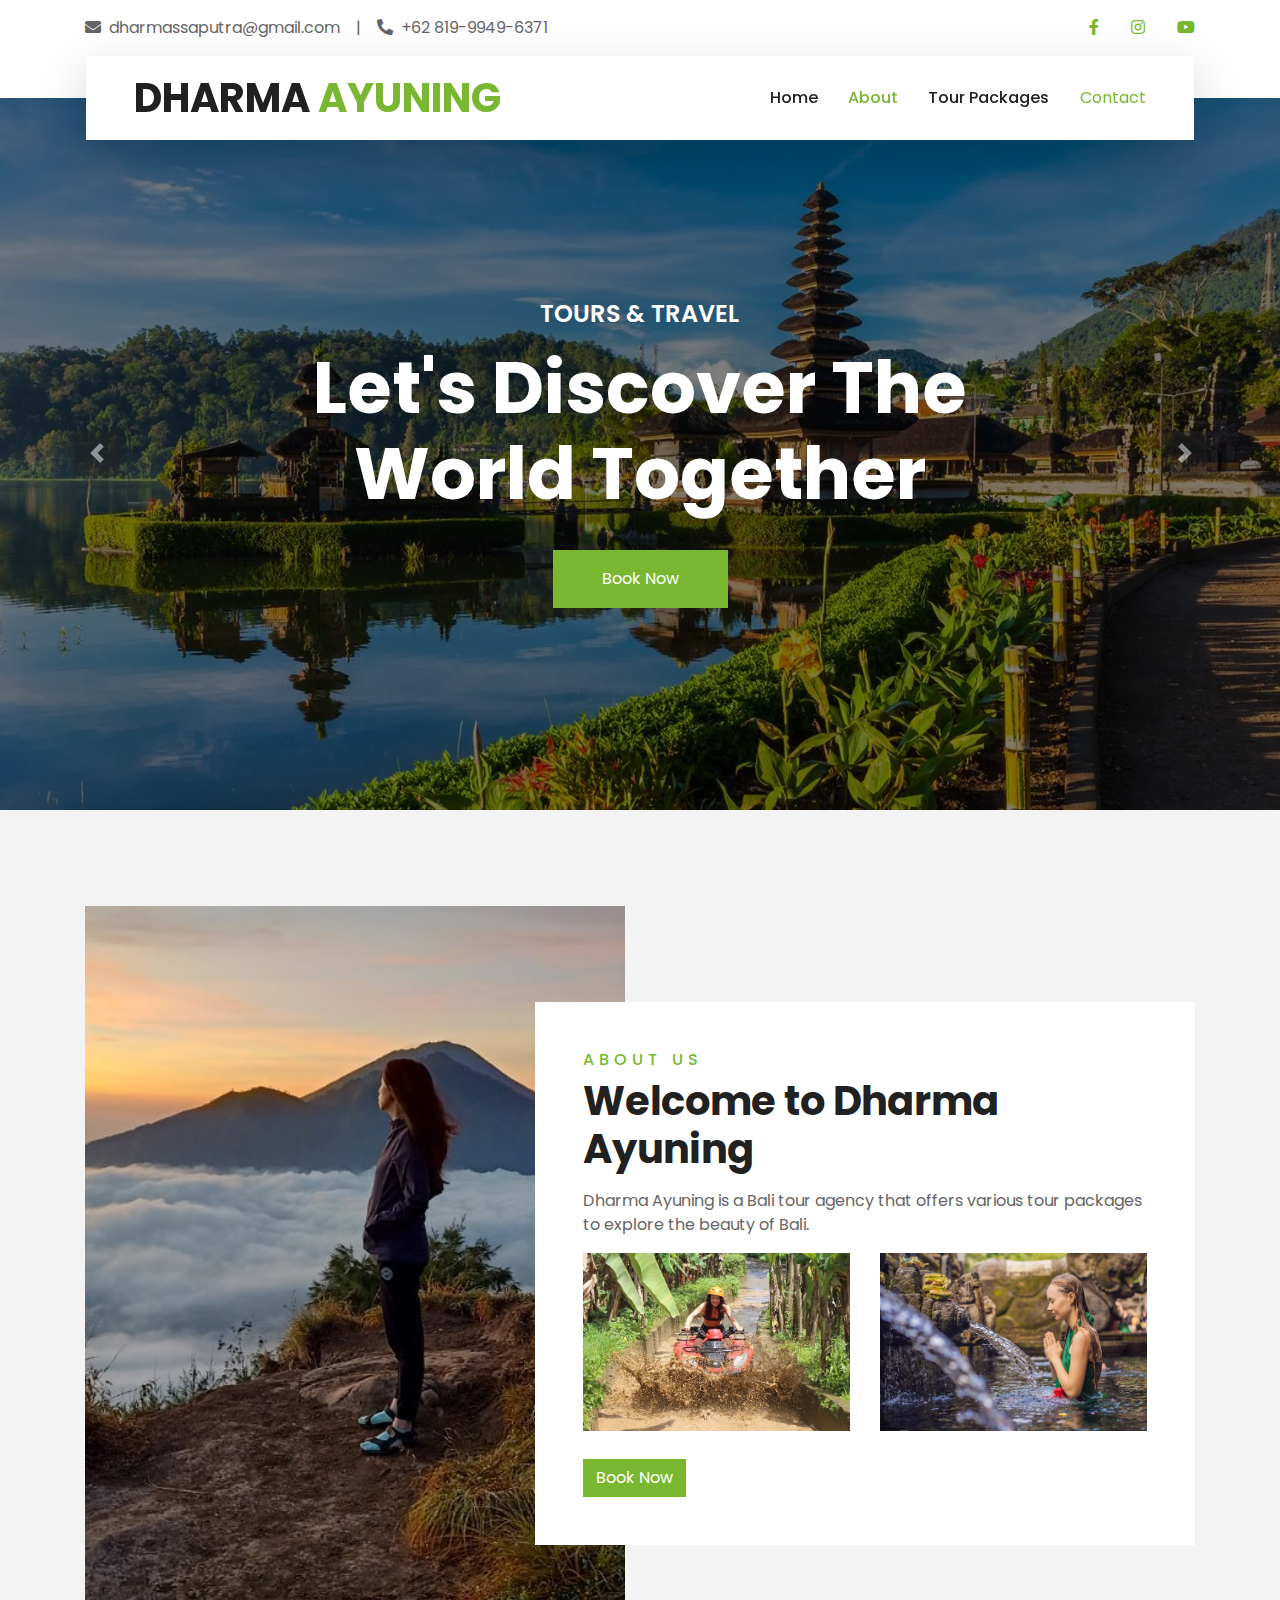
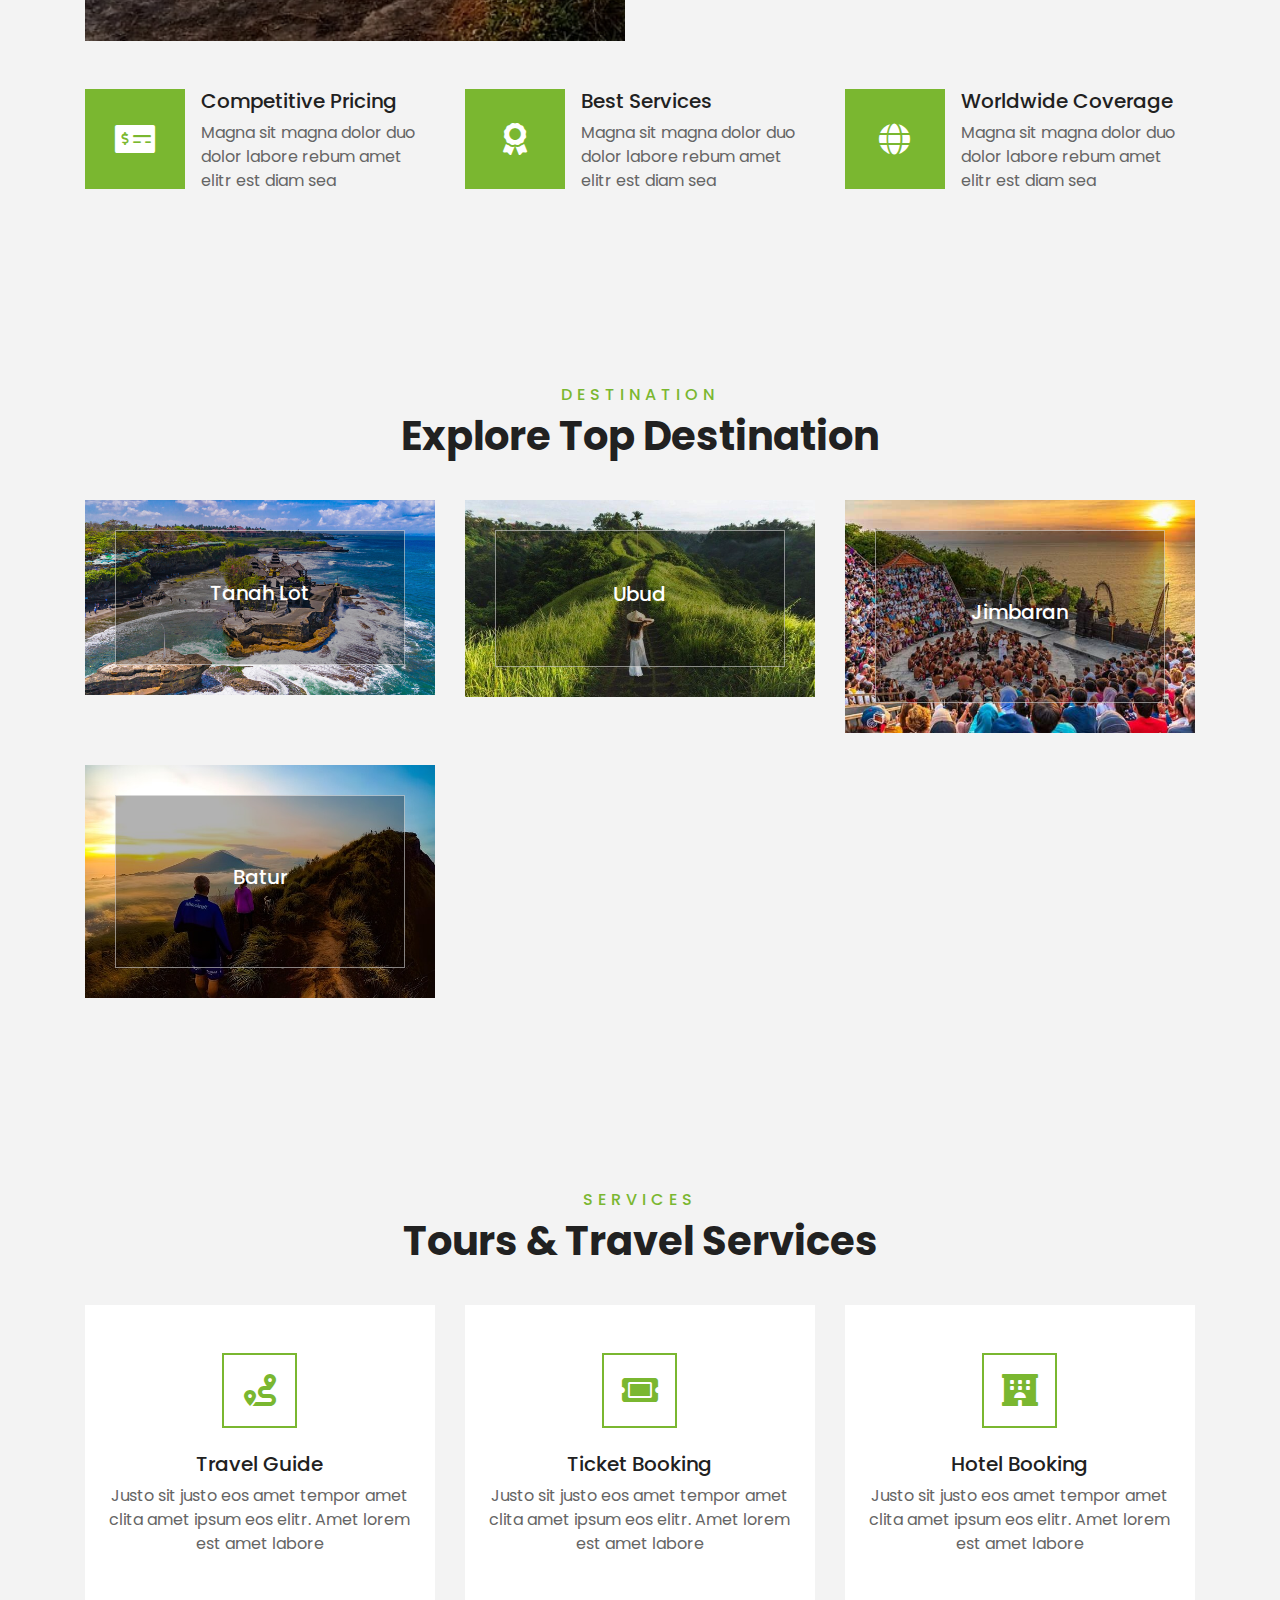
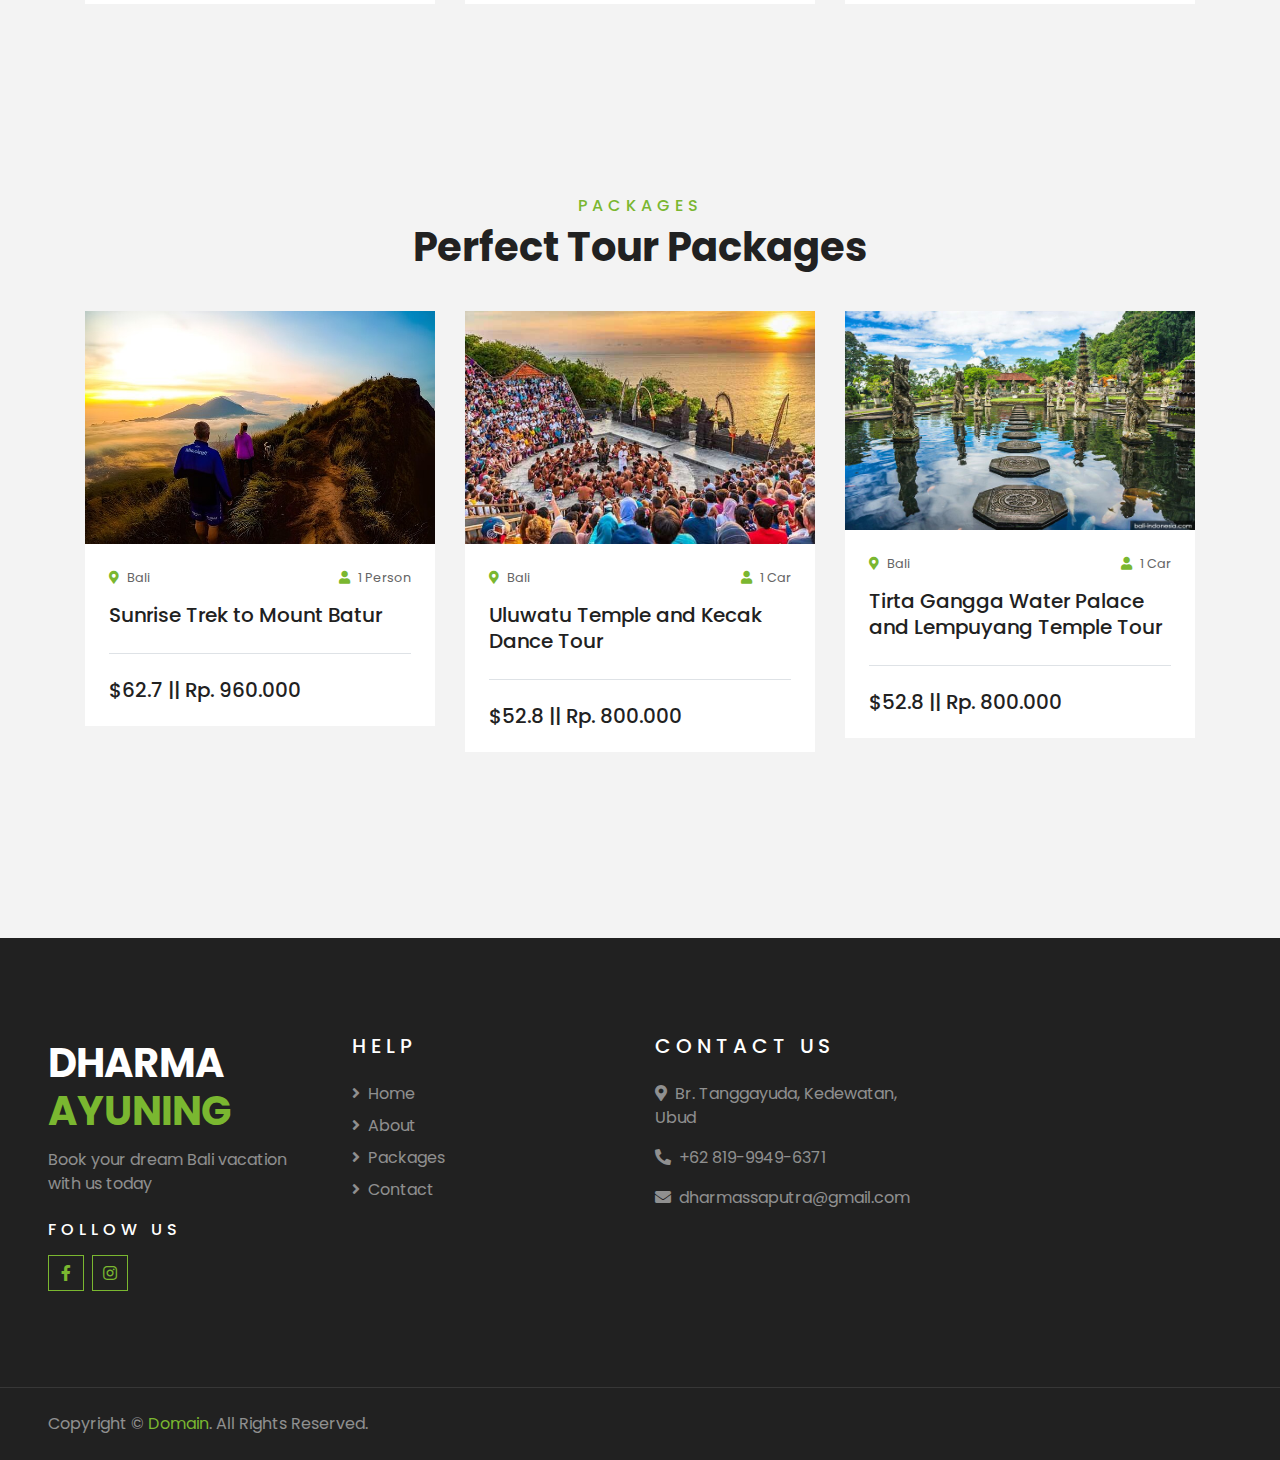
==== commit 90a5c5e3: "remove some in topbar" ====
--- a/index.html
+++ b/index.html
@@ -42,12 +42,6 @@
                     <div class="d-inline-flex align-items-center">
                         <a class="text-primary px-3" href="">
                             <i class="fab fa-facebook-f"></i>
-                        </a>
-                        <a class="text-primary px-3" href="">
-                            <i class="fab fa-twitter"></i>
-                        </a>
-                        <a class="text-primary px-3" href="">
-                            <i class="fab fa-linkedin-in"></i>
                         </a>
                         <a class="text-primary px-3" href="">
                             <i class="fab fa-instagram"></i>
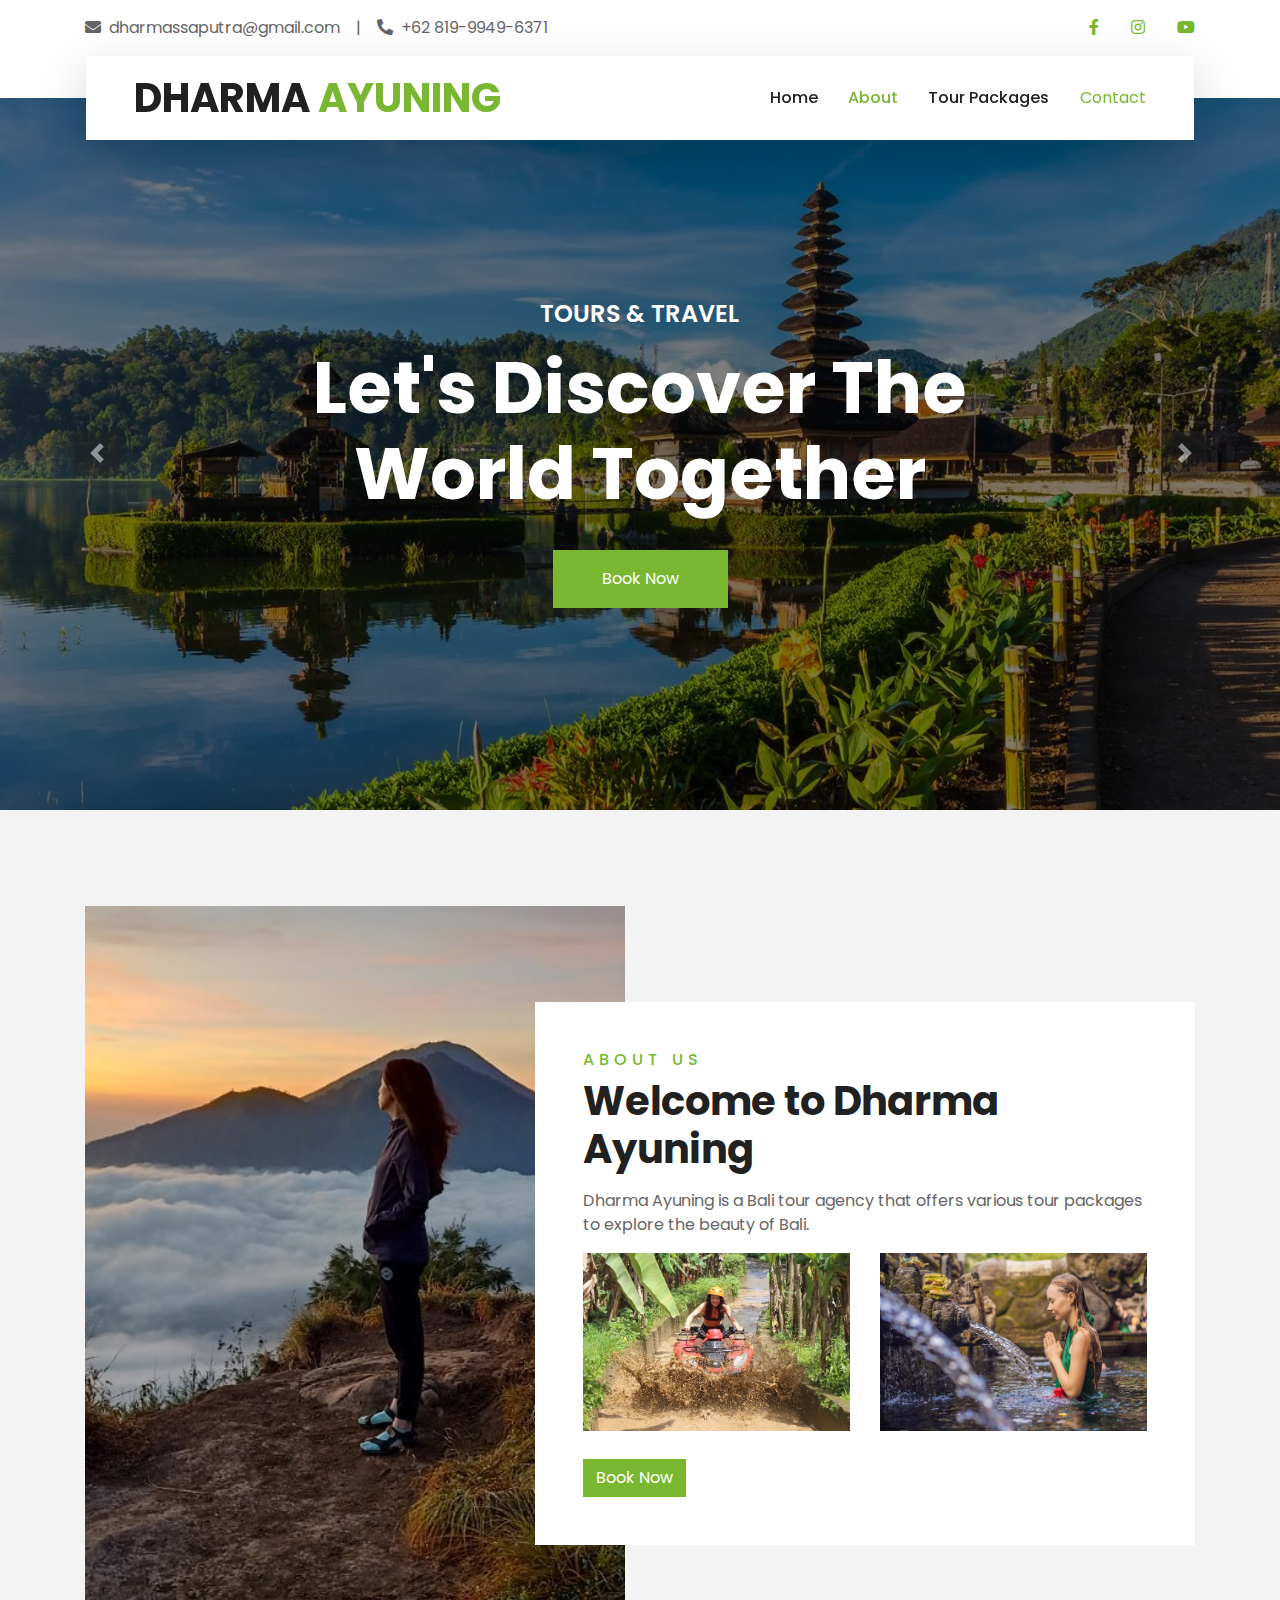
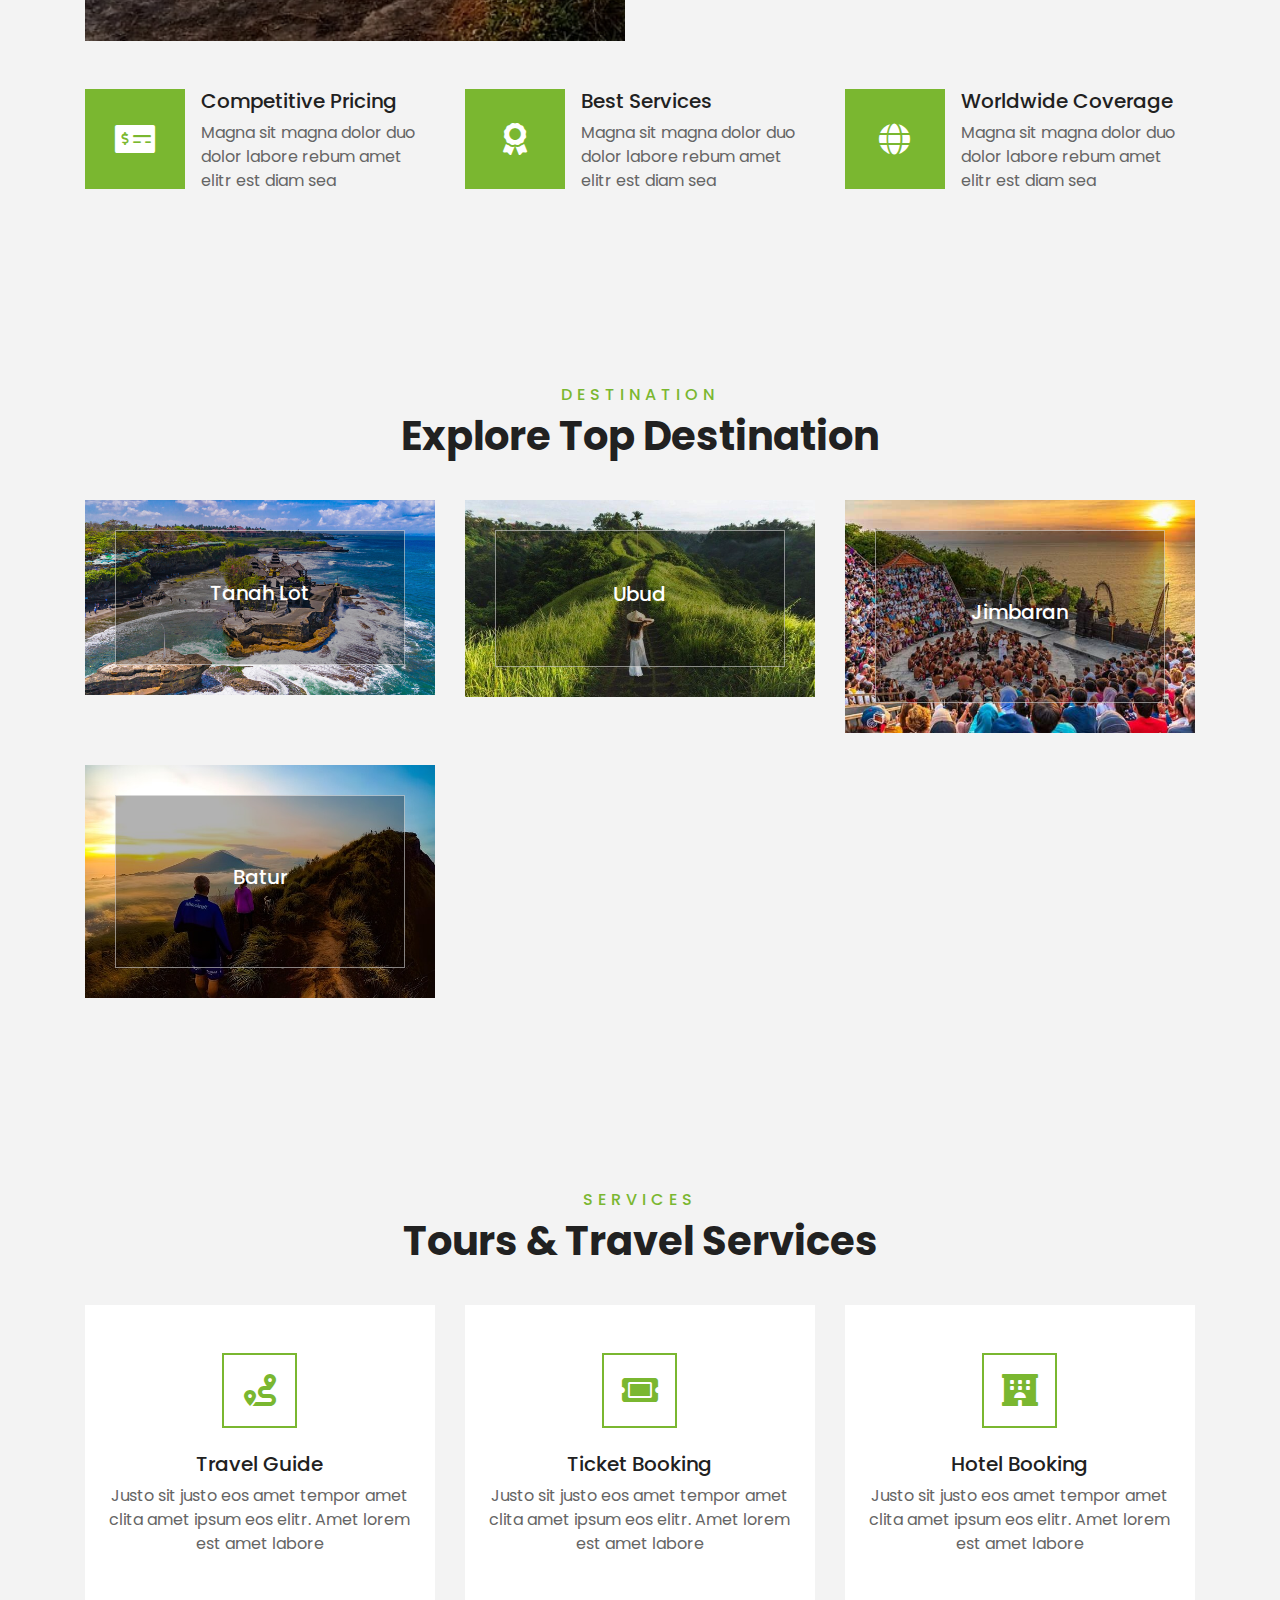
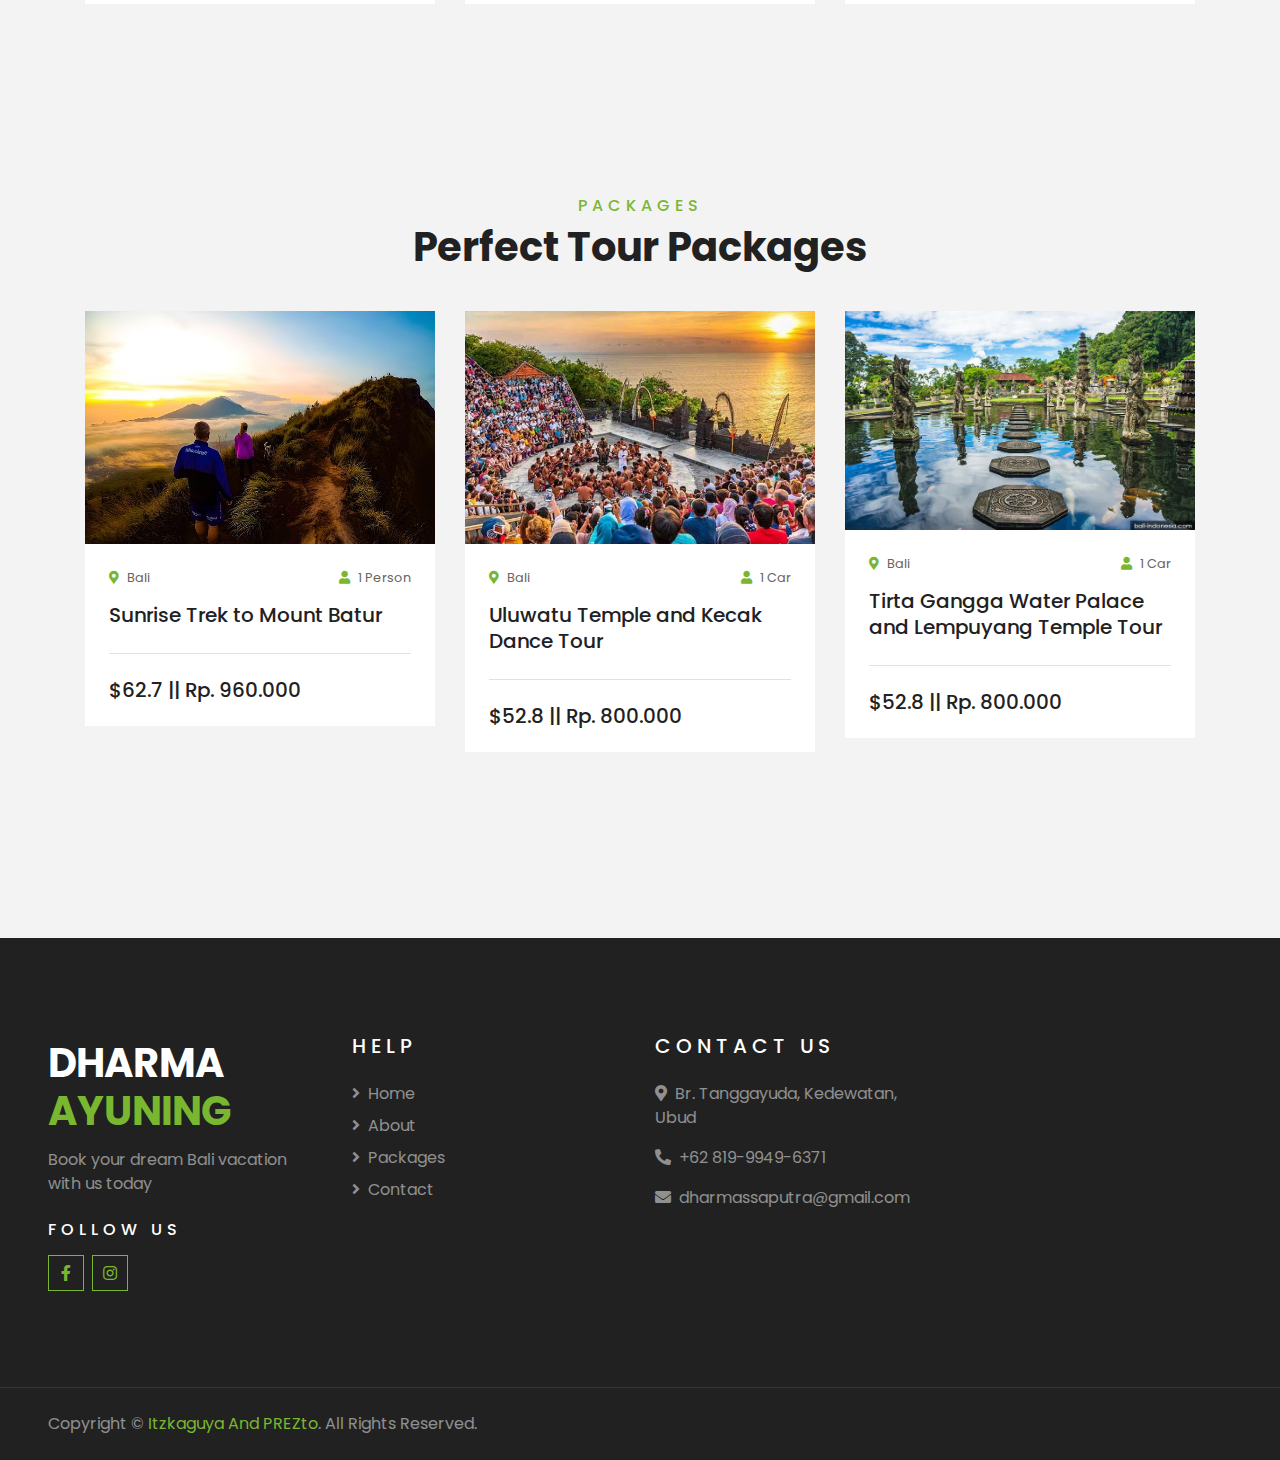
==== commit 85d5f26f: "change footer (unfinished)" ====
--- a/index.html
+++ b/index.html
@@ -374,7 +374,7 @@
     <div class="container-fluid bg-dark text-white border-top py-4 px-sm-3 px-md-5" style="border-color: rgba(256, 256, 256, .1) !important;">
         <div class="row">
             <div class="col-lg-6 text-center text-md-left mb-3 mb-md-0">
-                <p class="m-0 text-white-50">Copyright &copy; <a href="#">Domain</a>. All Rights Reserved.</a>
+                <p class="m-0 text-white-50">Copyright &copy; <a href="#">Itzkaguya And PREZto</a>. All Rights Reserved.</a>
                 </p>
             </div>
         </div>
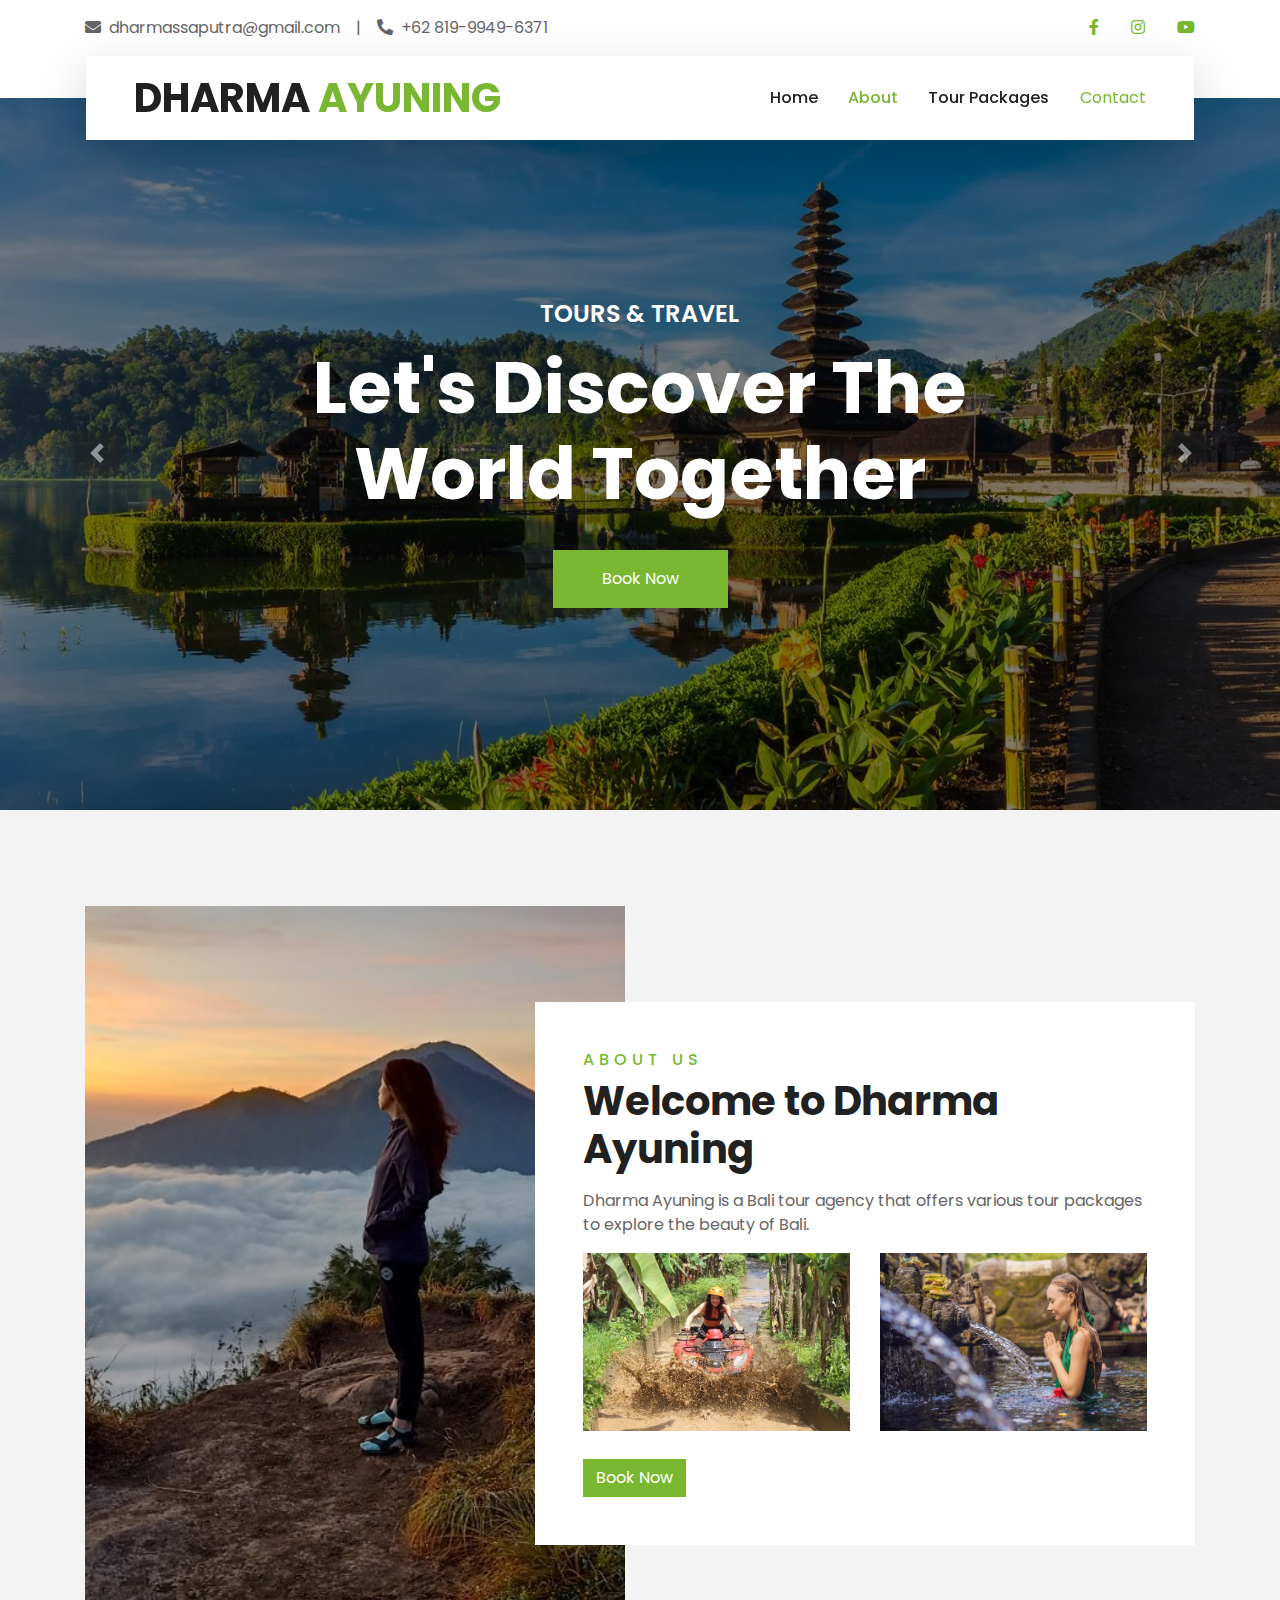
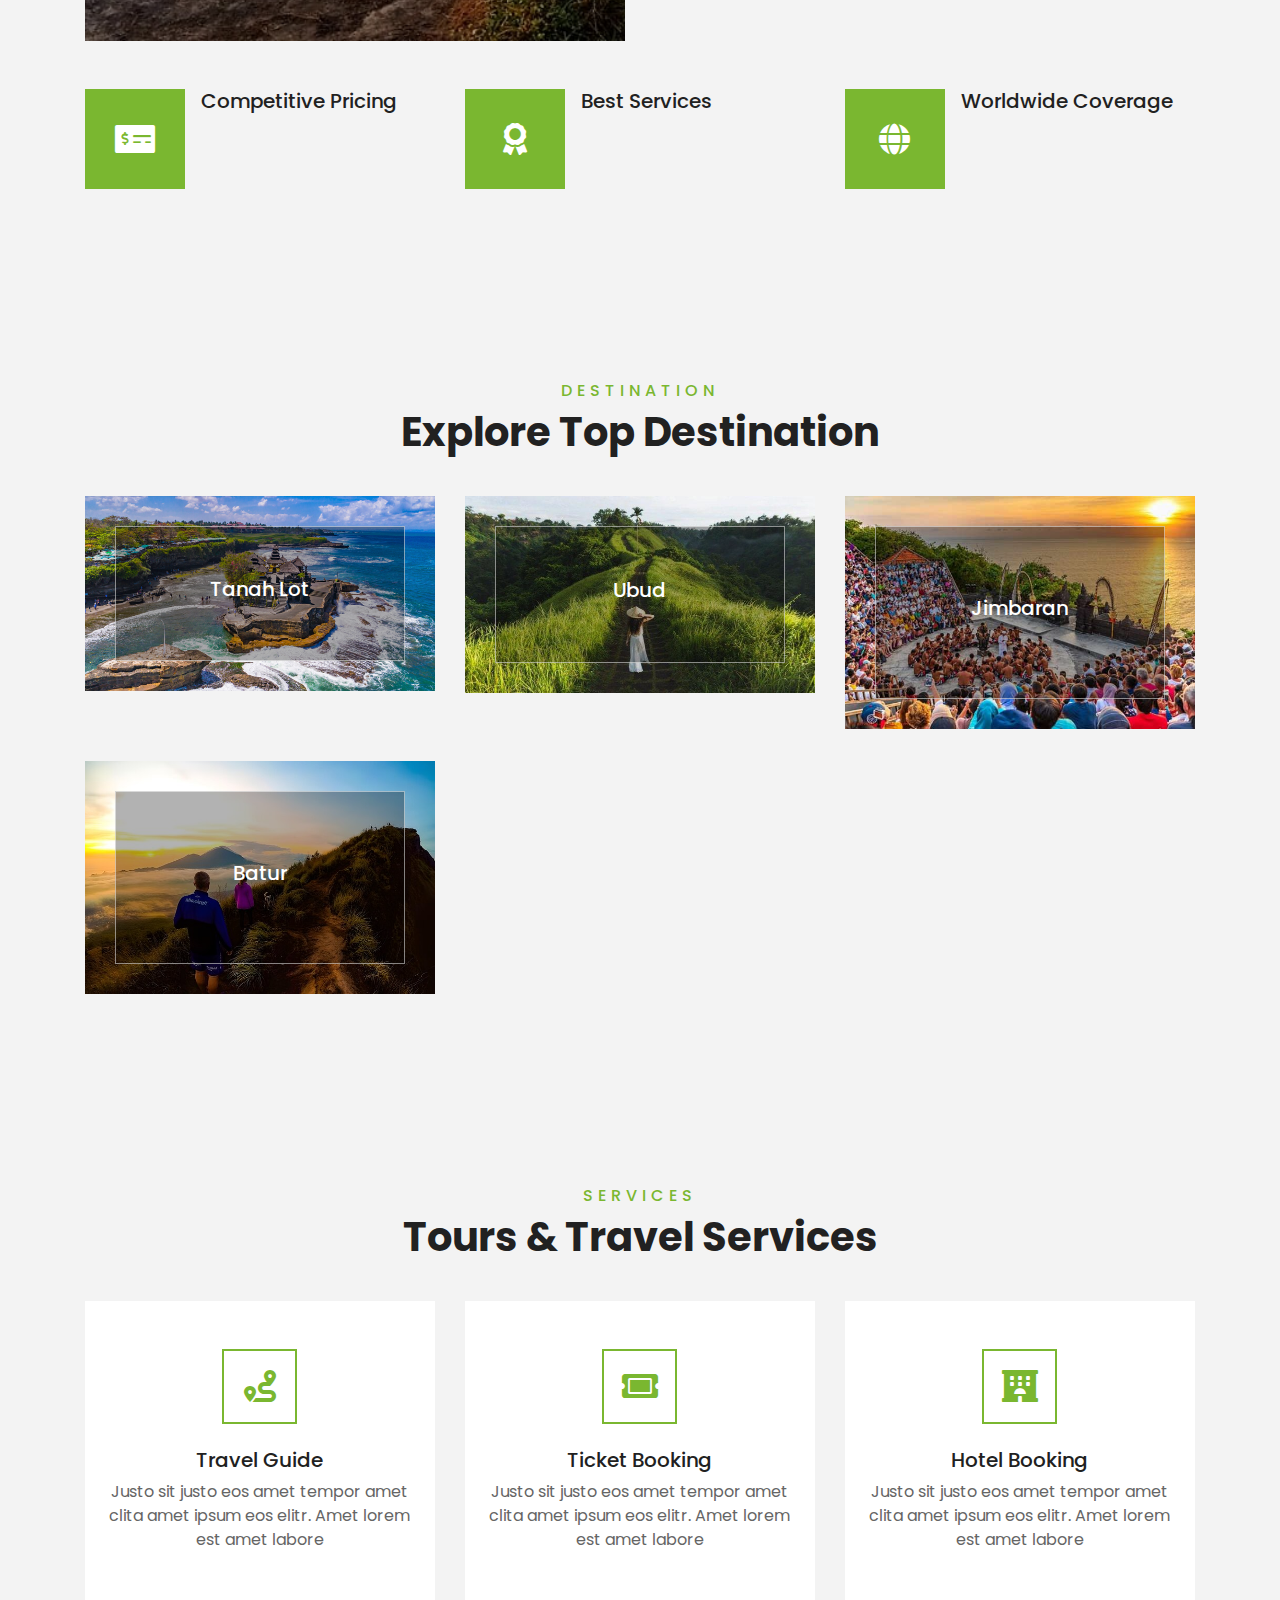
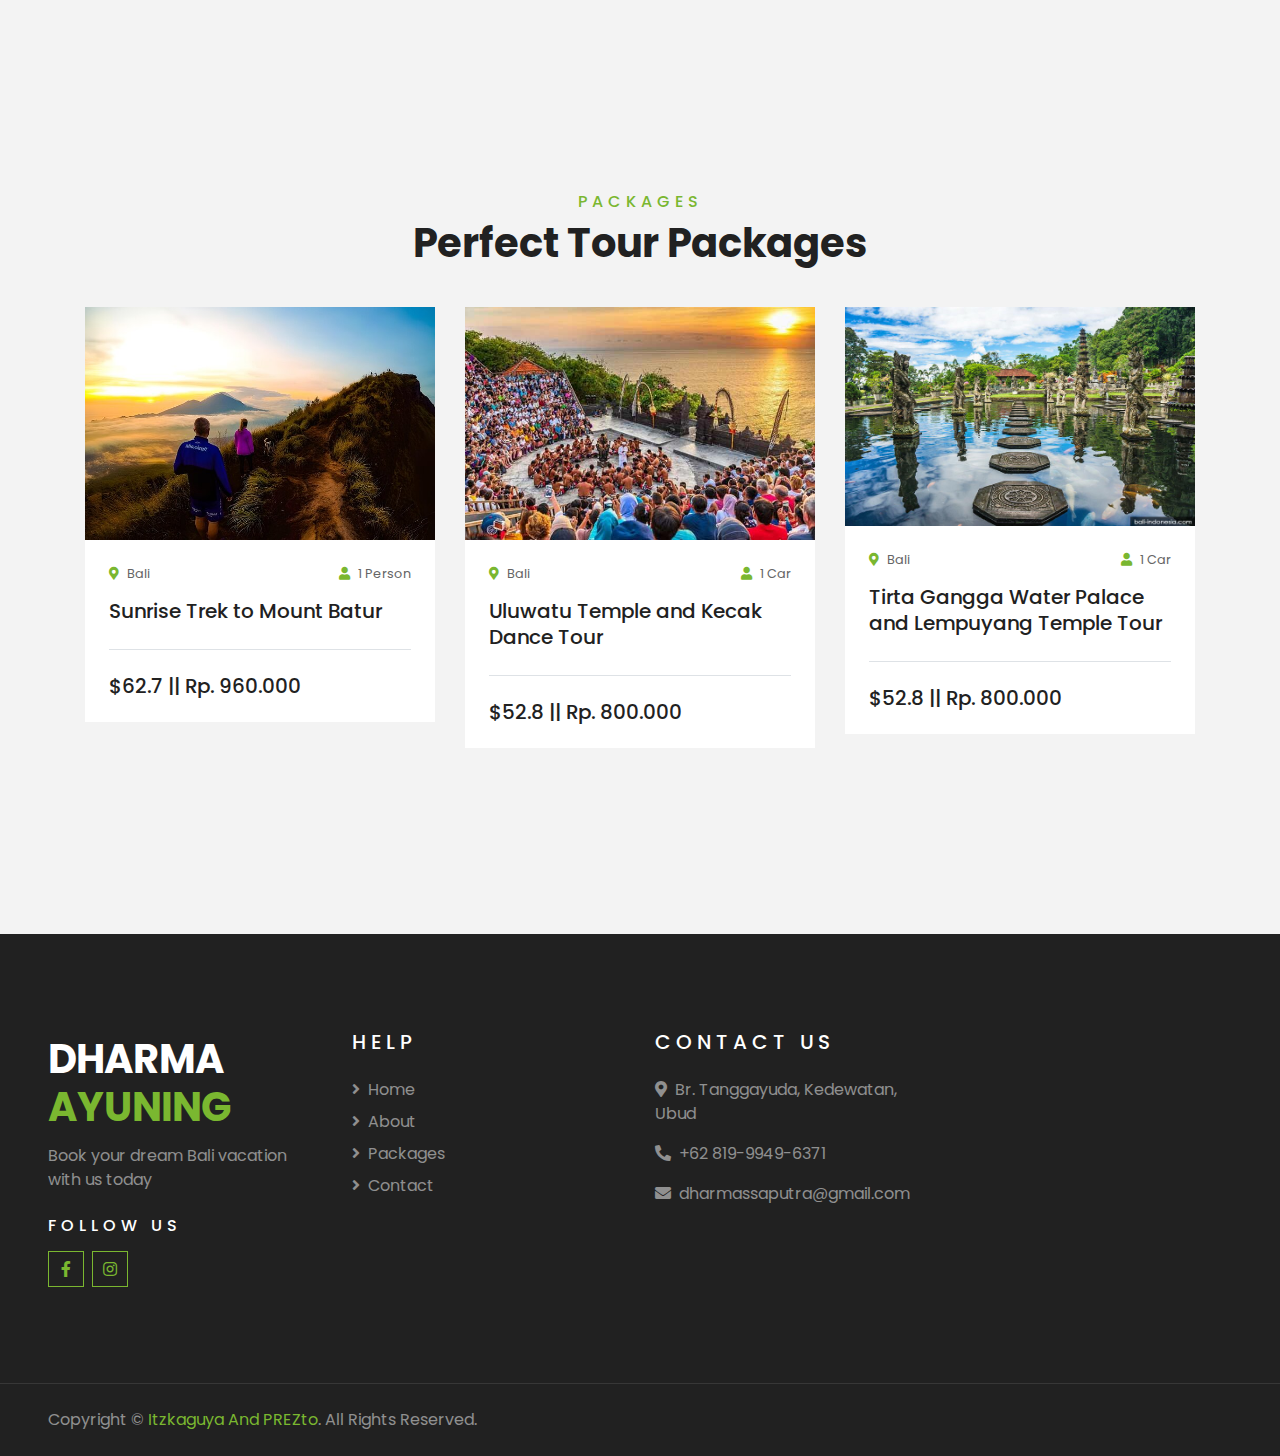
==== commit fcc1d033: "remove description in feature start" ====
--- a/index.html
+++ b/index.html
@@ -162,7 +162,6 @@
                         </div>
                         <div class="d-flex flex-column">
                             <h5 class="">Competitive Pricing</h5>
-                            <p class="m-0">Magna sit magna dolor duo dolor labore rebum amet elitr est diam sea</p>
                         </div>
                     </div>
                 </div>
@@ -173,7 +172,6 @@
                         </div>
                         <div class="d-flex flex-column">
                             <h5 class="">Best Services</h5>
-                            <p class="m-0">Magna sit magna dolor duo dolor labore rebum amet elitr est diam sea</p>
                         </div>
                     </div>
                 </div>
@@ -184,7 +182,6 @@
                         </div>
                         <div class="d-flex flex-column">
                             <h5 class="">Worldwide Coverage</h5>
-                            <p class="m-0">Magna sit magna dolor duo dolor labore rebum amet elitr est diam sea</p>
                         </div>
                     </div>
                 </div>
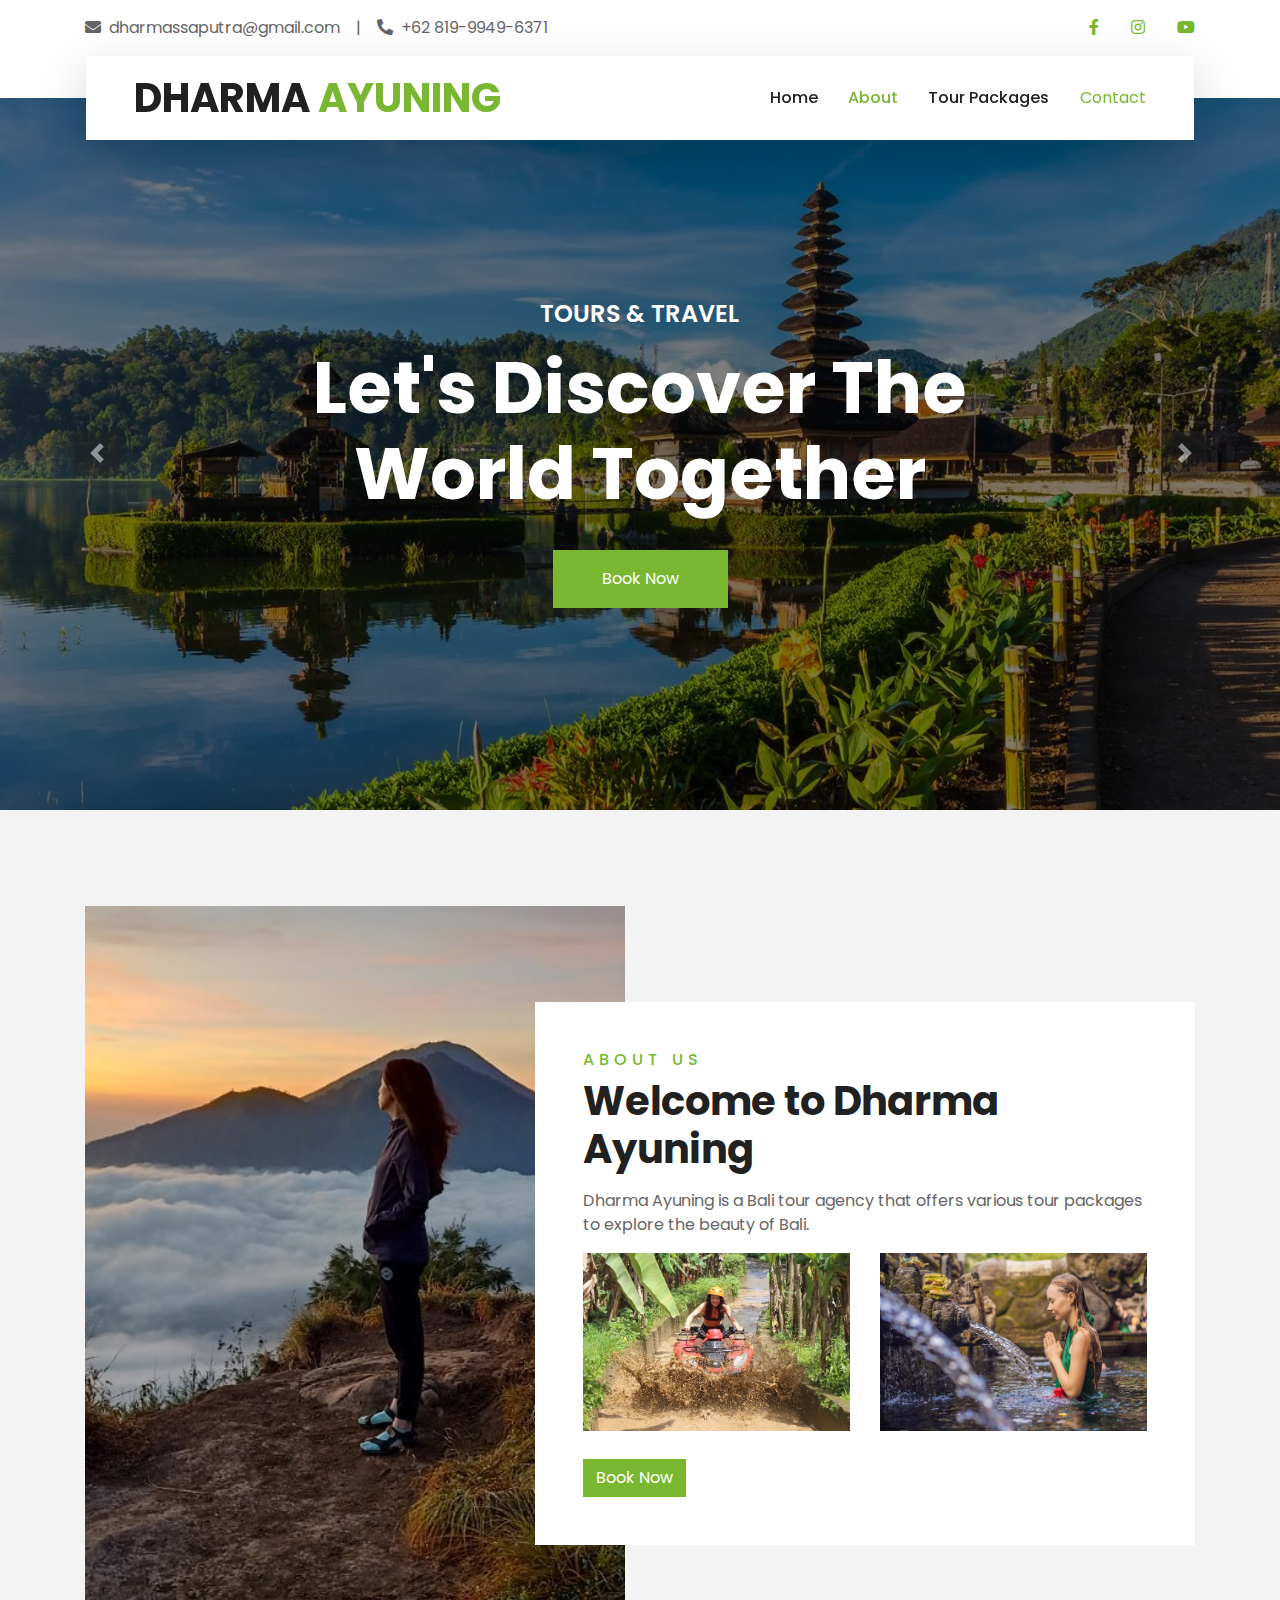
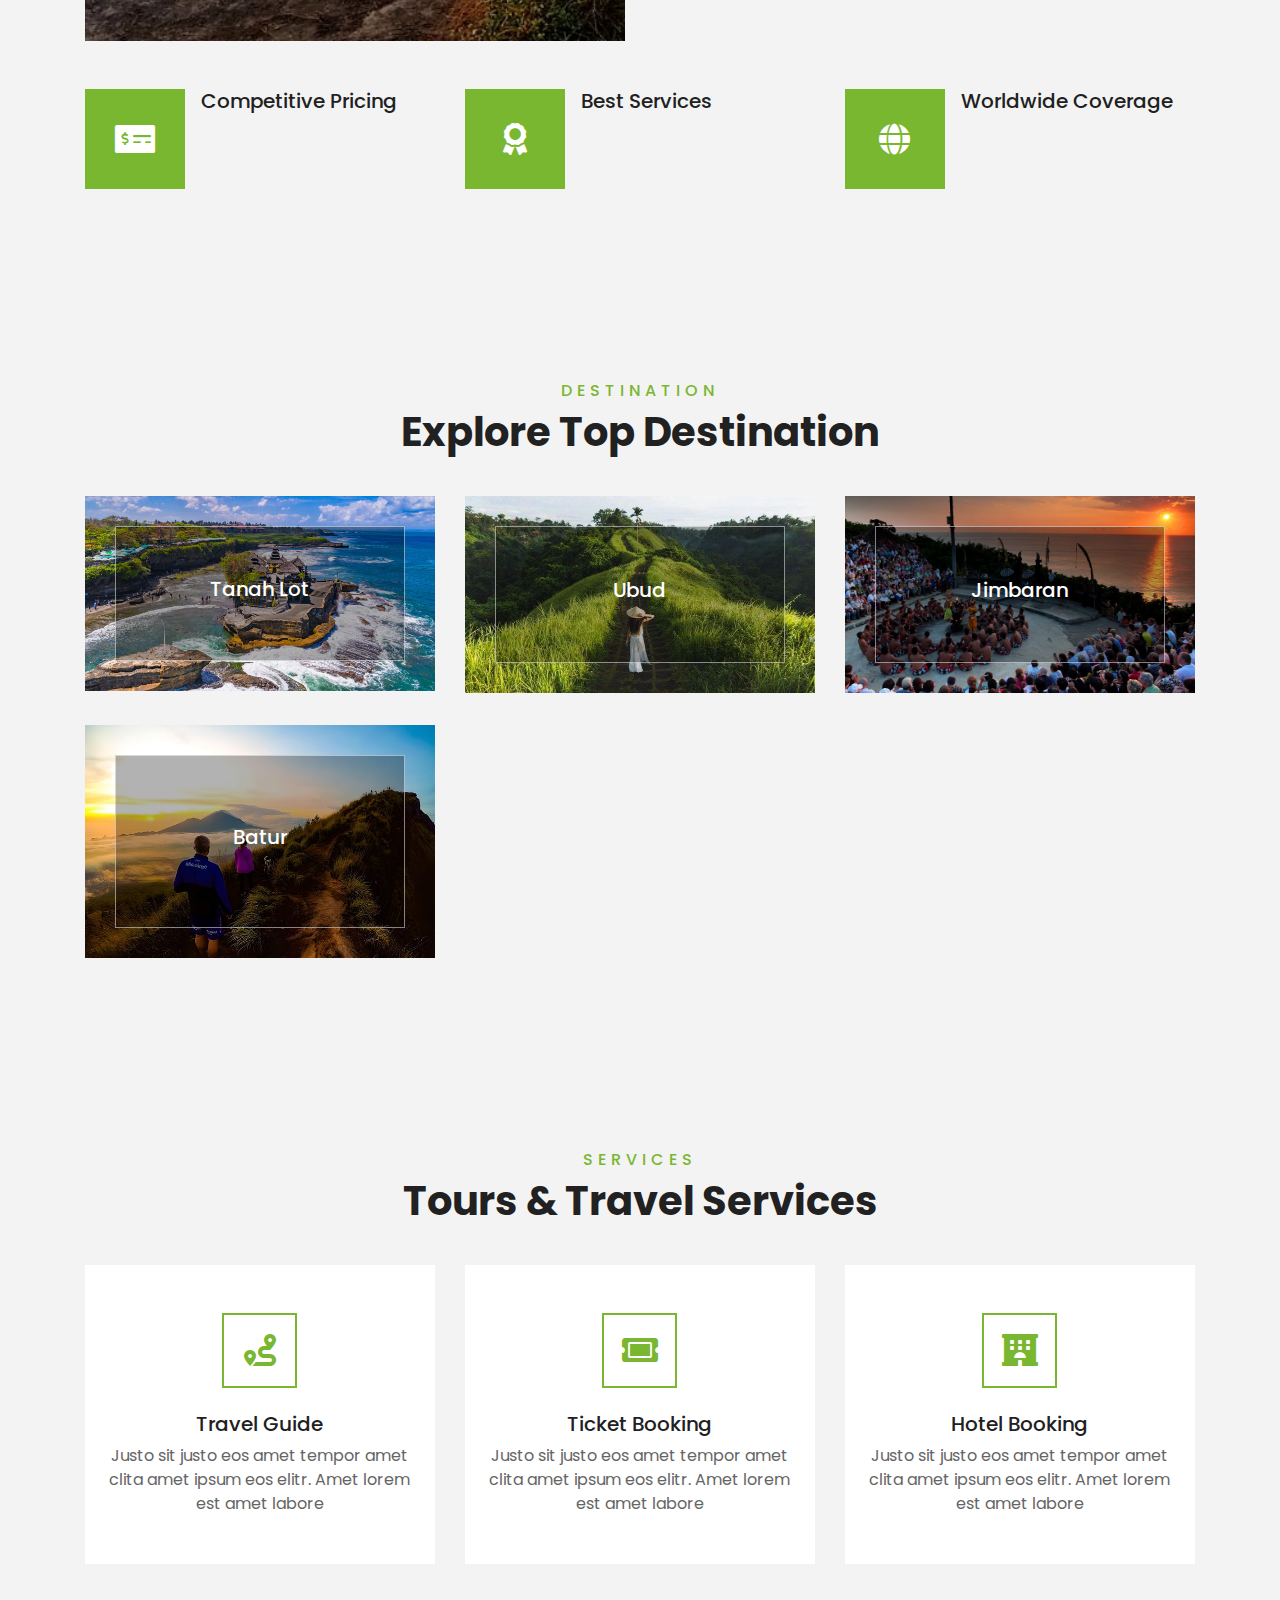
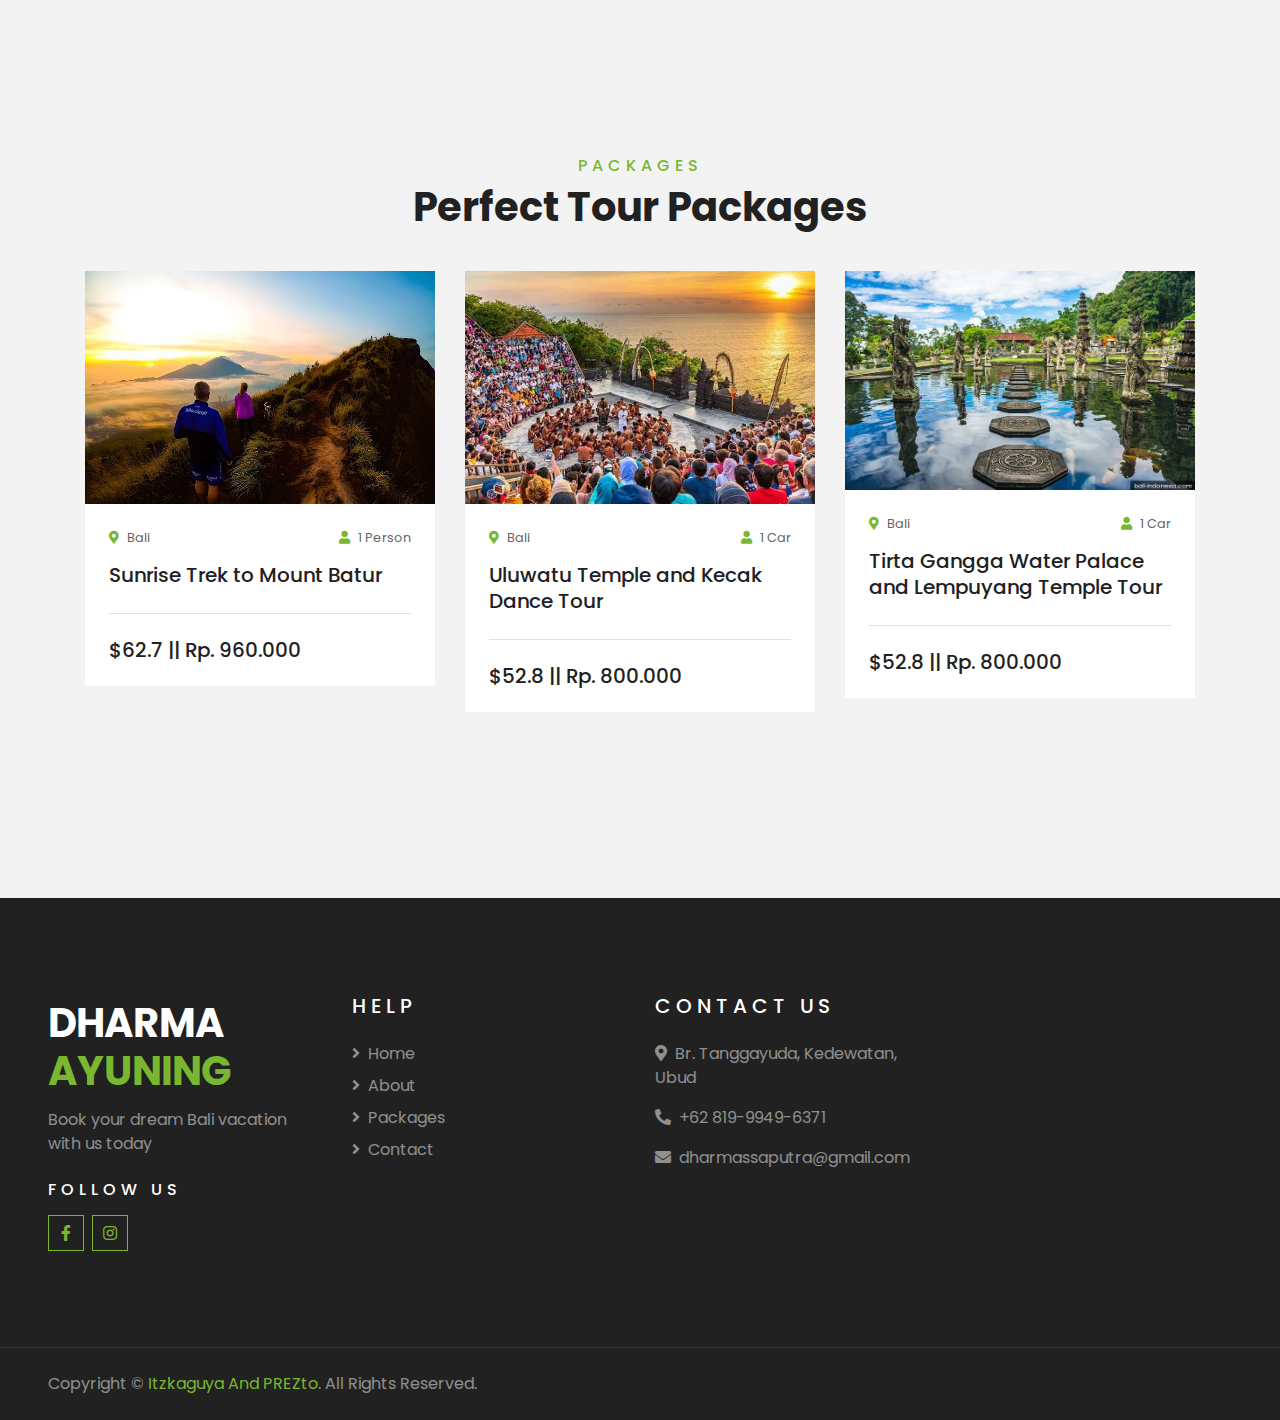
==== commit 70d126ea: "change imgae in index and package" ====
--- a/index.html
+++ b/index.html
@@ -217,7 +217,7 @@
                 </div>
                 <div class="col-lg-4 col-md-6 mb-4">
                     <div class="destination-item position-relative overflow-hidden mb-2">
-                        <img class="img-fluid" src="img/pura-uluwatu.jpg" alt="">
+                        <img class="img-fluid" src="img/Kecak-dance-uluwatu.jpg" alt="">
                         <a class="destination-overlay text-white text-decoration-none" href="">
                             <h5 class="text-white">Jimbaran</h5>
                         </a>
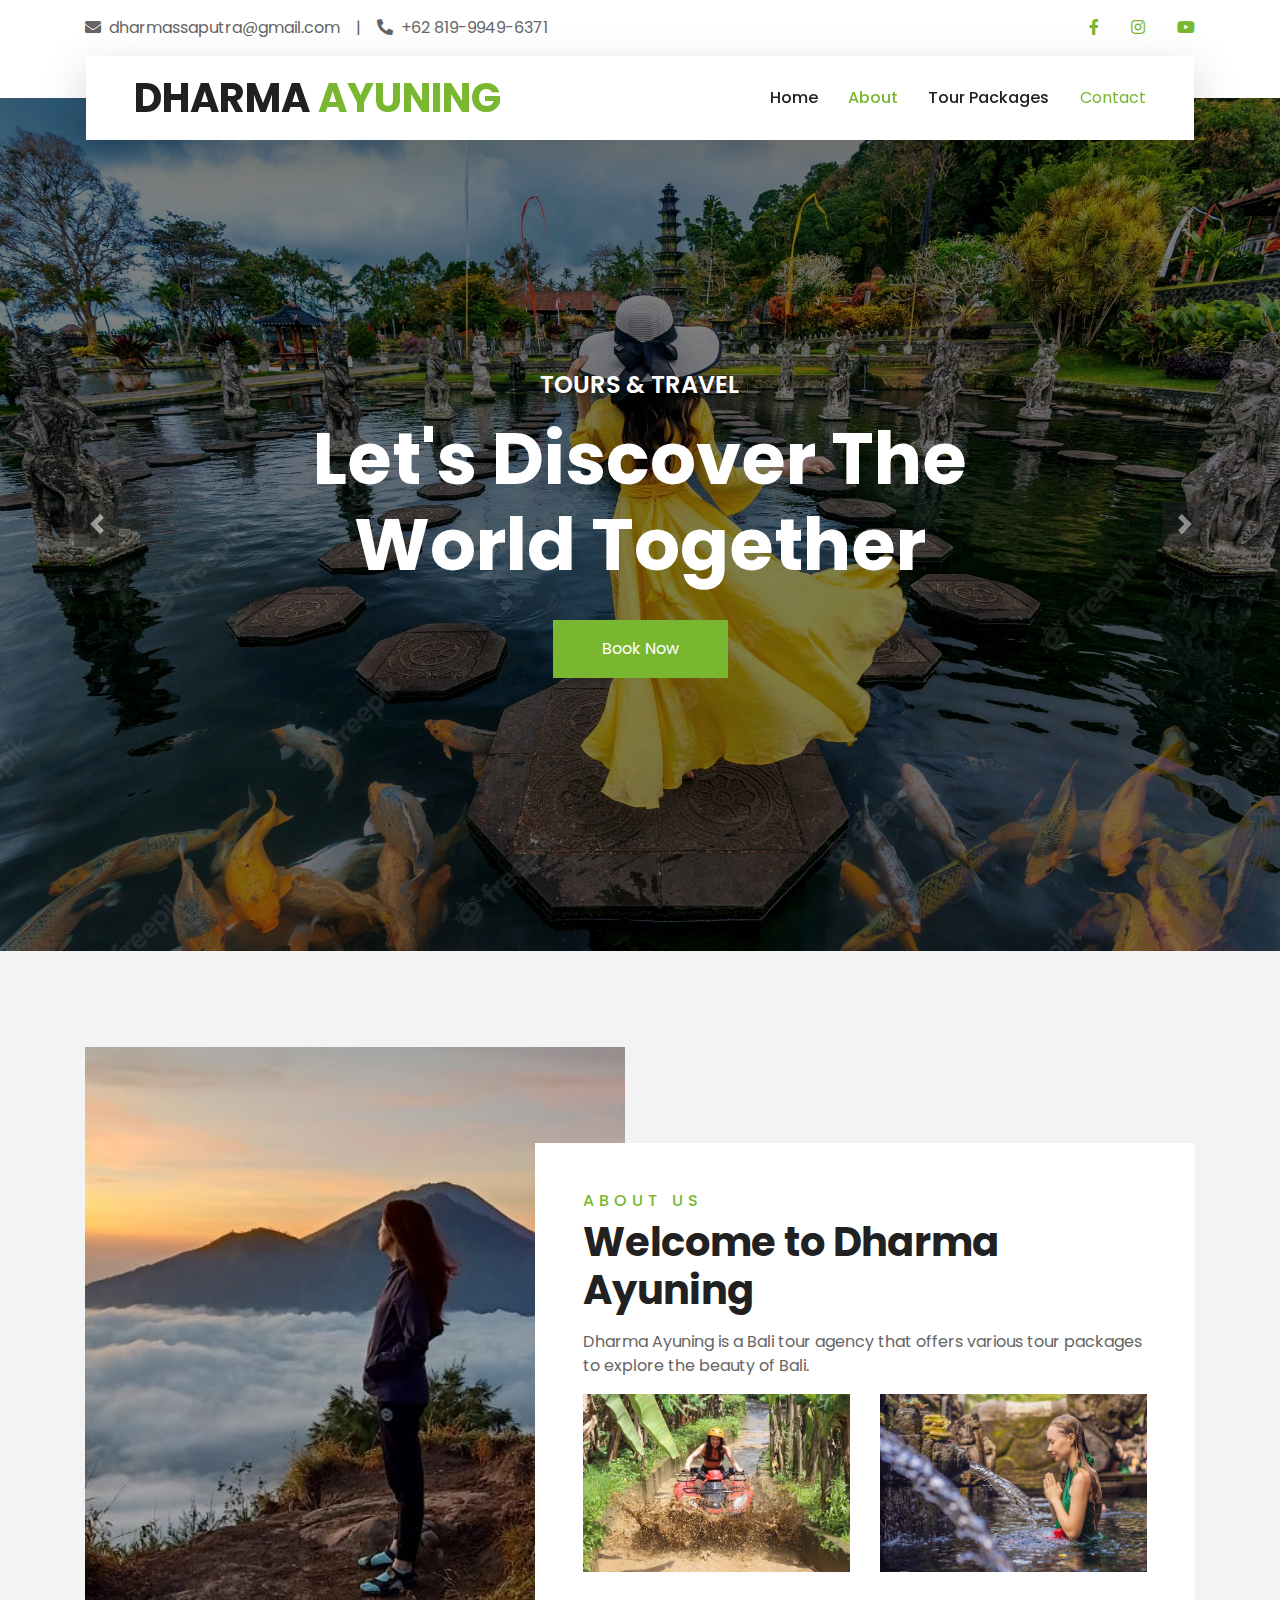
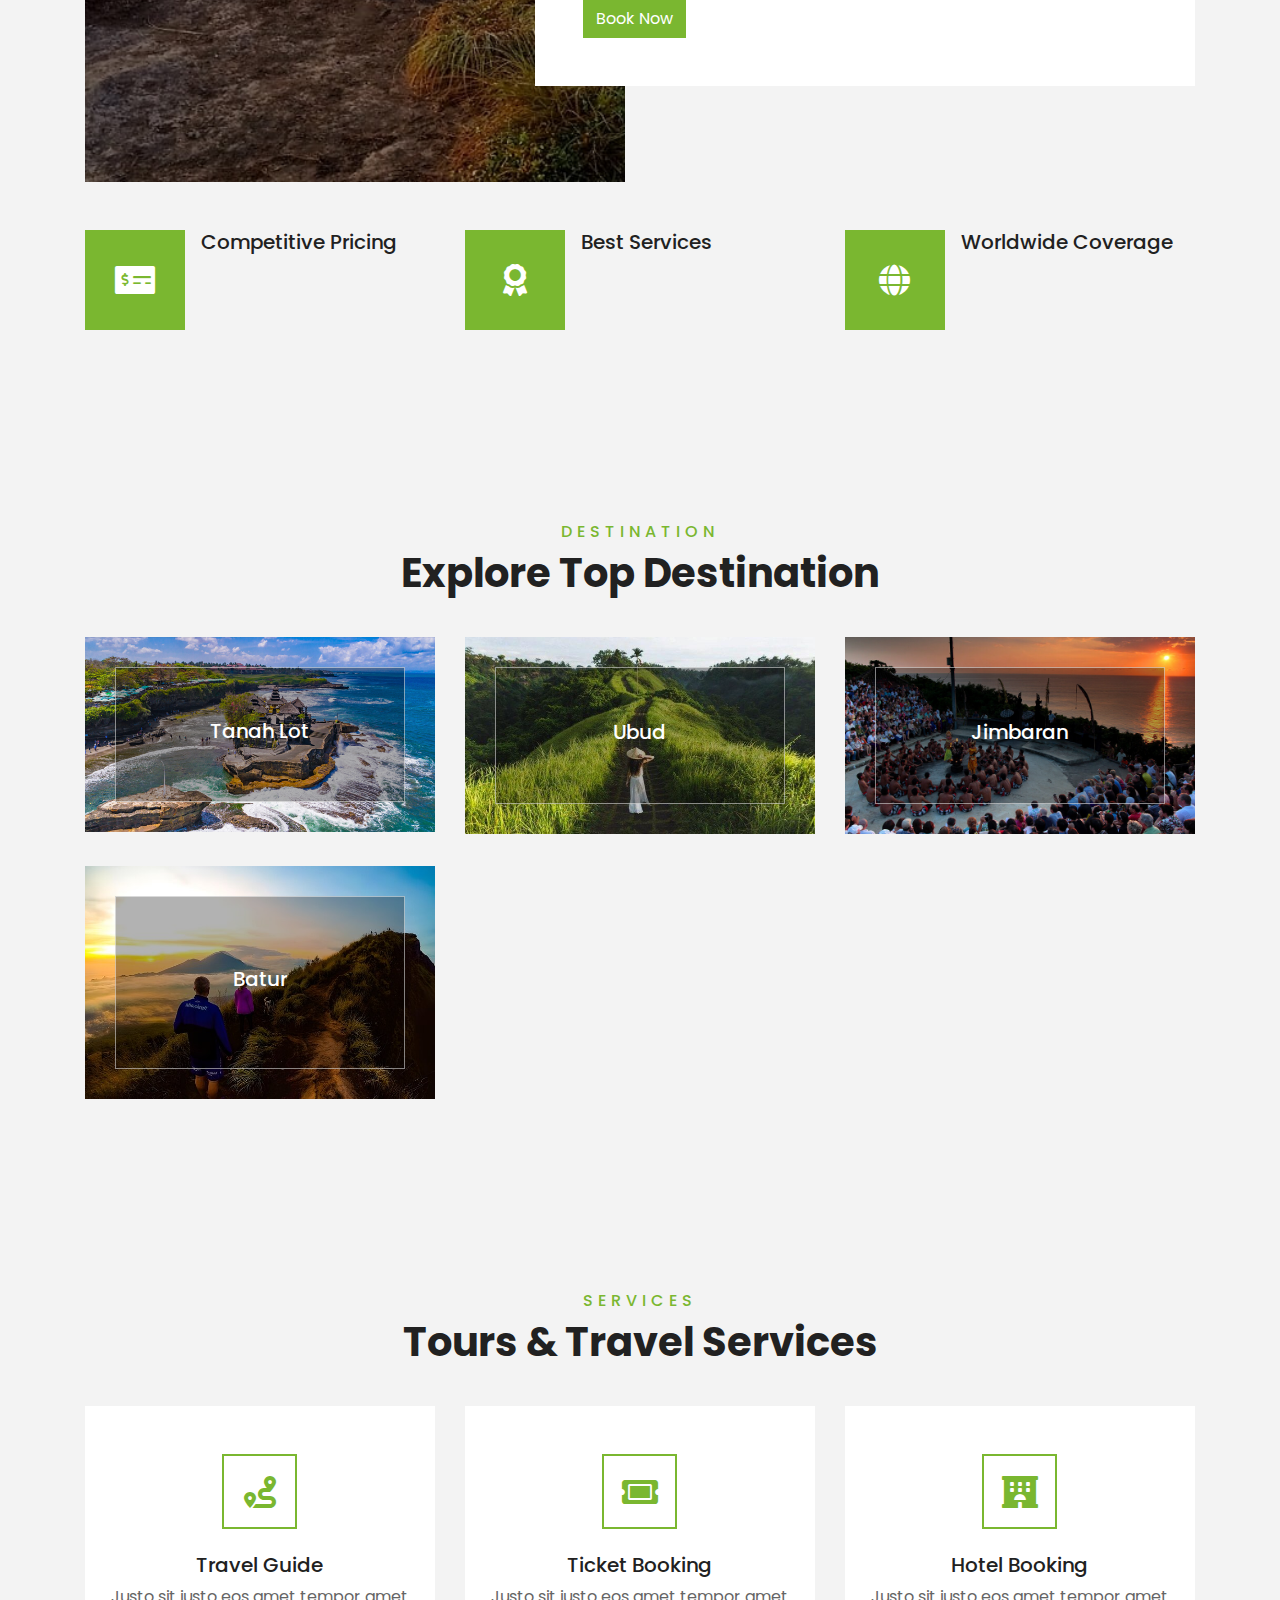
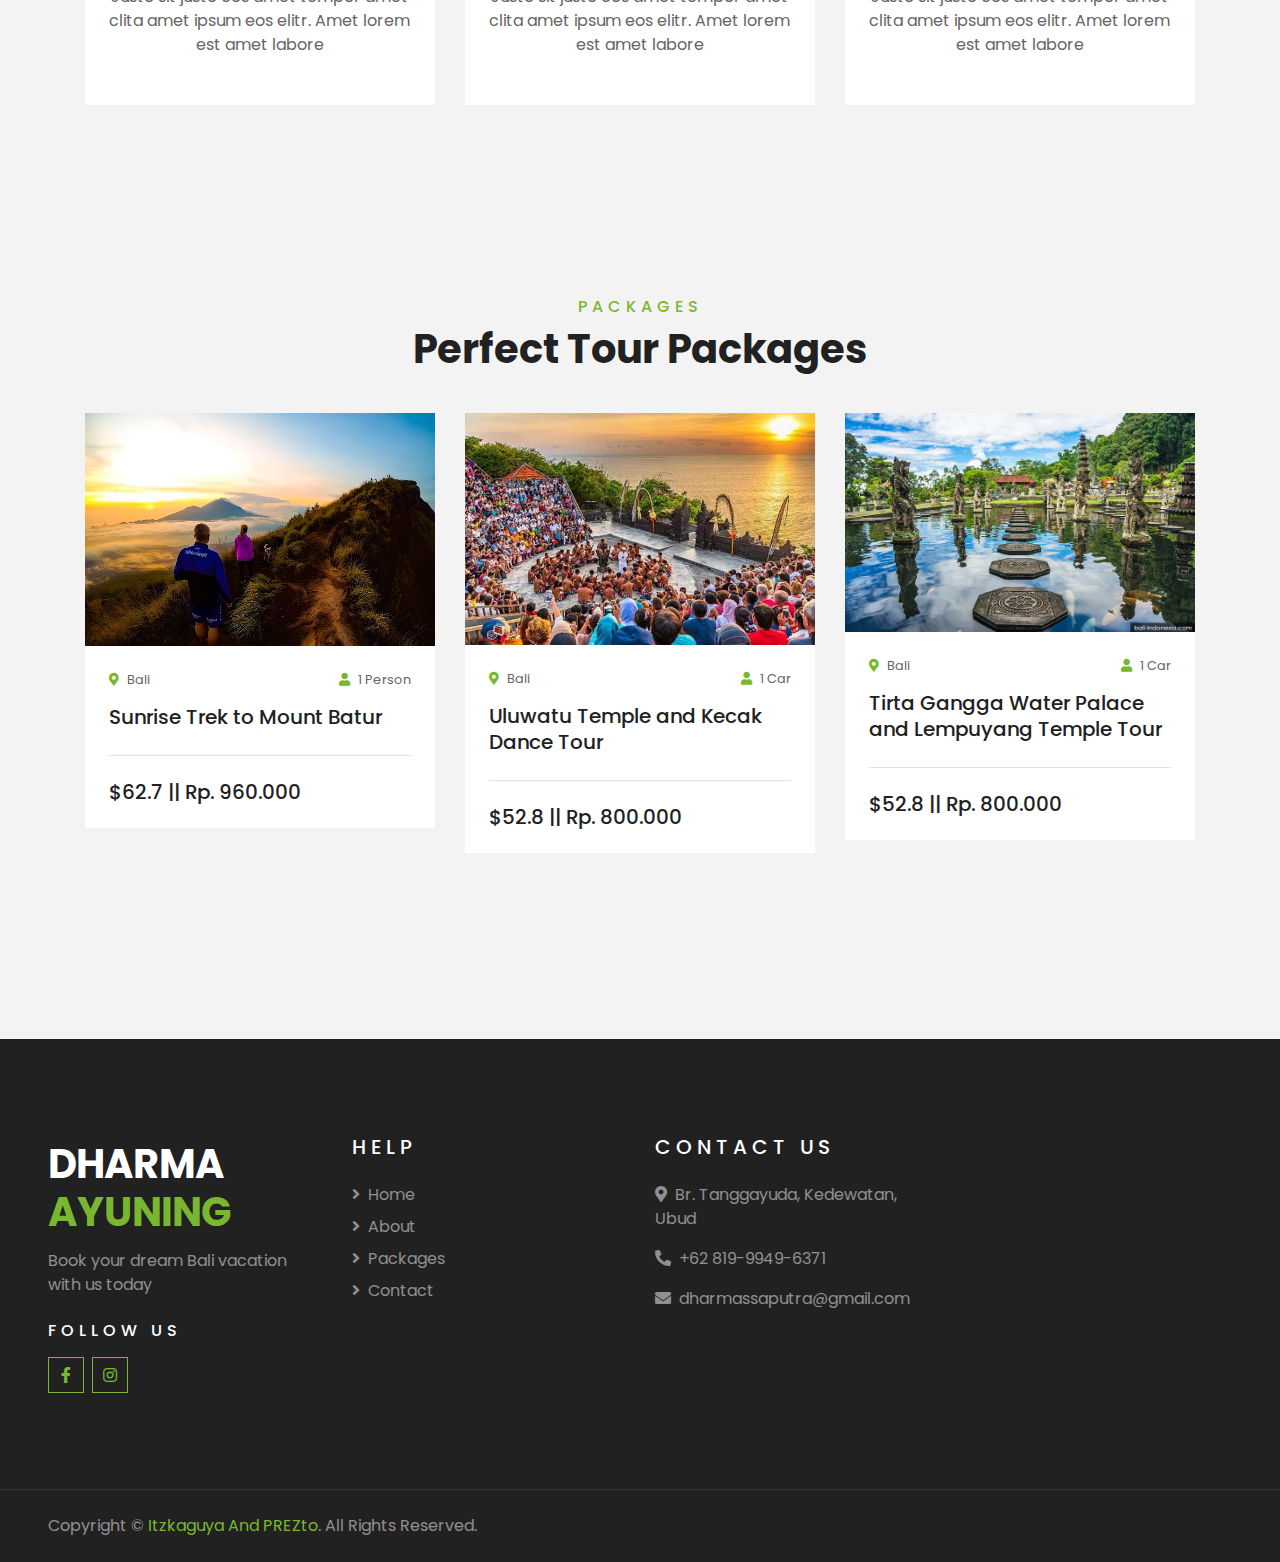
==== commit 5d3cc051: "uppload and change image in carousel" ====
--- a/index.html
+++ b/index.html
@@ -87,7 +87,7 @@
         <div id="header-carousel" class="carousel slide" data-ride="carousel">
             <div class="carousel-inner">
                 <div class="carousel-item active">
-                    <img class="w-100" src="img/bali-tour-about.webp" alt="Image">
+                    <img class="w-100" src="img/Bali.jpg" alt="Image">
                     <div class="carousel-caption d-flex flex-column align-items-center justify-content-center">
                         <div class="p-3" style="max-width: 900px;">
                             <h4 class="text-white text-uppercase mb-md-3">Tours & Travel</h4>
@@ -121,35 +121,36 @@
     </div>
     <!-- Carousel End -->
 
-    <!-- About Start -->
-    <div class="container-fluid py-5">
-        <div class="container pt-5">
-            <div class="row">
-                <div class="col-lg-6" style="min-height: 500px;">
-                    <div class="position-relative h-100">
-                        <img class="position-absolute w-100 h-100" src="img/mendaki-gunung-batur.jpg" style="object-fit: cover;">
-                    </div>
-                </div>
-                <div class="col-lg-6 pt-5 pb-lg-5">
-                    <div class="about-text bg-white p-4 p-lg-5 my-lg-5">
-                        <h6 class="text-primary text-uppercase" style="letter-spacing: 5px;">About Us</h6>
-                        <h1 class="mb-3">Welcome to Dharma Ayuning</h1>
-                        <p>Dharma Ayuning is a Bali tour agency that offers various tour packages to explore the beauty of Bali.</p>
-                        <div class="row mb-4">
-                            <div class="col-6">
-                                <img class="img-fluid" src="img/atv-ride-bali.webp" alt="">
-                            </div>
-                            <div class="col-6">
-                                <img class="img-fluid" src="img/holy-bath-bali.webp" alt="">
-                            </div>
-                        </div>
-                        <a href="https://api.whatsapp.com/send?phone=6281999496371&text=Hi,%20I%20am%20interested%20in%20booking%20a%20tour%20to%20Bali.%20Can%20you%20please%20provide%20me%20more%20information%3F" class="btn btn-primary mt-1">Book Now</a>
-                    </div>
-                </div>
-            </div>
-        </div>
-    </div>
-    <!-- About End -->
+<!-- About Start -->
+<div class="container-fluid py-5">
+    <div class="container pt-5">
+        <div class="row">
+            <div class="col-lg-6" style="min-height: 500px;">
+                <div class="position-relative h-100">
+                    <img class="position-absolute w-100 h-100" src="img/mendaki-gunung-batur.jpg" style="object-fit: cover;">
+                </div>
+            </div>
+            <div class="col-lg-6 pt-5 pb-lg-5">
+                <div class="about-text bg-white p-4 p-lg-5 my-lg-5">
+                    <h6 class="text-primary text-uppercase" style="letter-spacing: 5px;">About Us</h6>
+                    <h1 class="mb-3">Welcome to Dharma Ayuning</h1>
+                    <p>Dharma Ayuning is a Bali tour agency that offers various tour packages to explore the beauty of Bali.</p>
+                    <div class="row mb-4">
+                        <div class="col-6">
+                            <img class="img-fluid" src="img/atv-ride-bali.webp" alt="">
+                        </div>
+                        <div class="col-6">
+                            <img class="img-fluid" src="img/holy-bath-bali.webp" alt="">
+                        </div>
+                    </div>
+                    <a href="https://api.whatsapp.com/send?phone=6281999496371&text=Hi,%20I%20am%20interested%20in%20booking%20a%20tour%20to%20Bali.%20Can%20you%20please%20provide%20me%20more%20information%3F" class="btn btn-primary mt-1">Book Now</a>
+                </div>
+            </div>
+        </div>
+    </div>
+</div>
+<!-- About End -->
+
 
     <!-- Feature Start -->
     <div class="container-fluid pb-5">
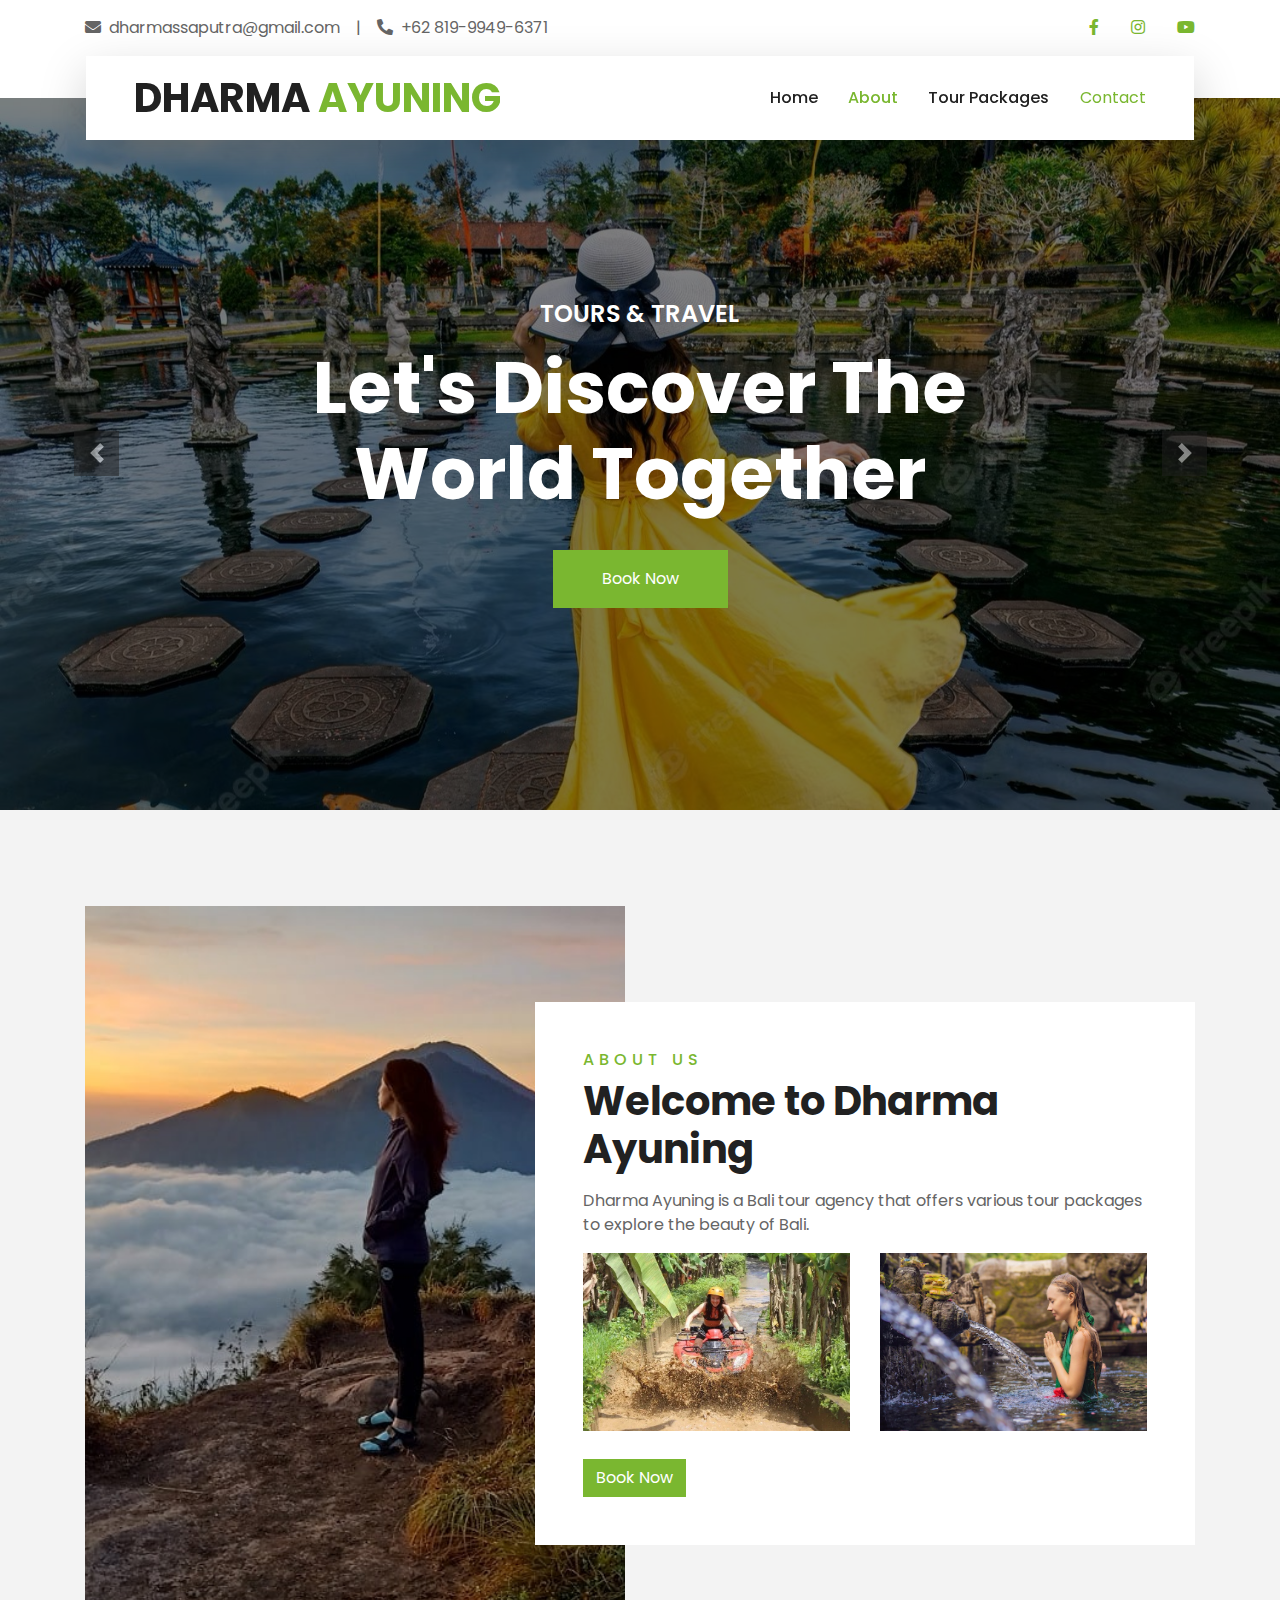
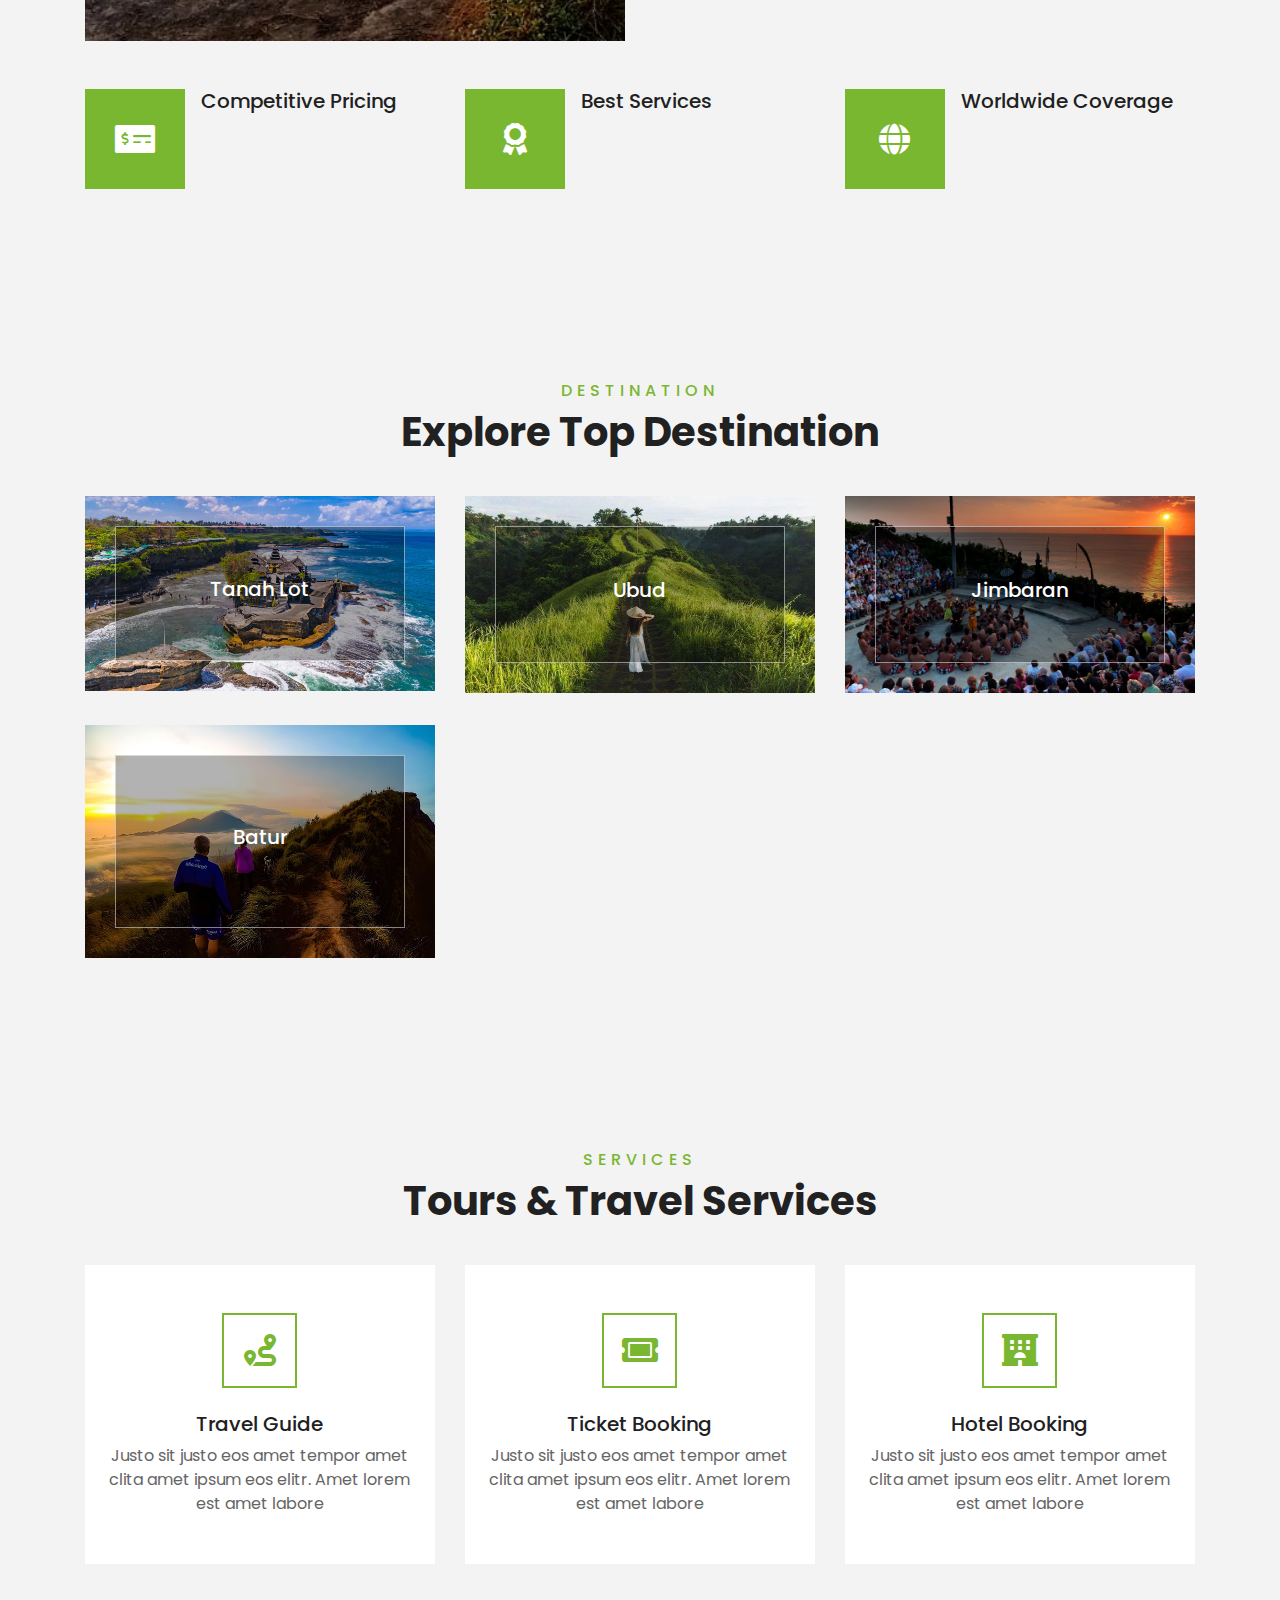
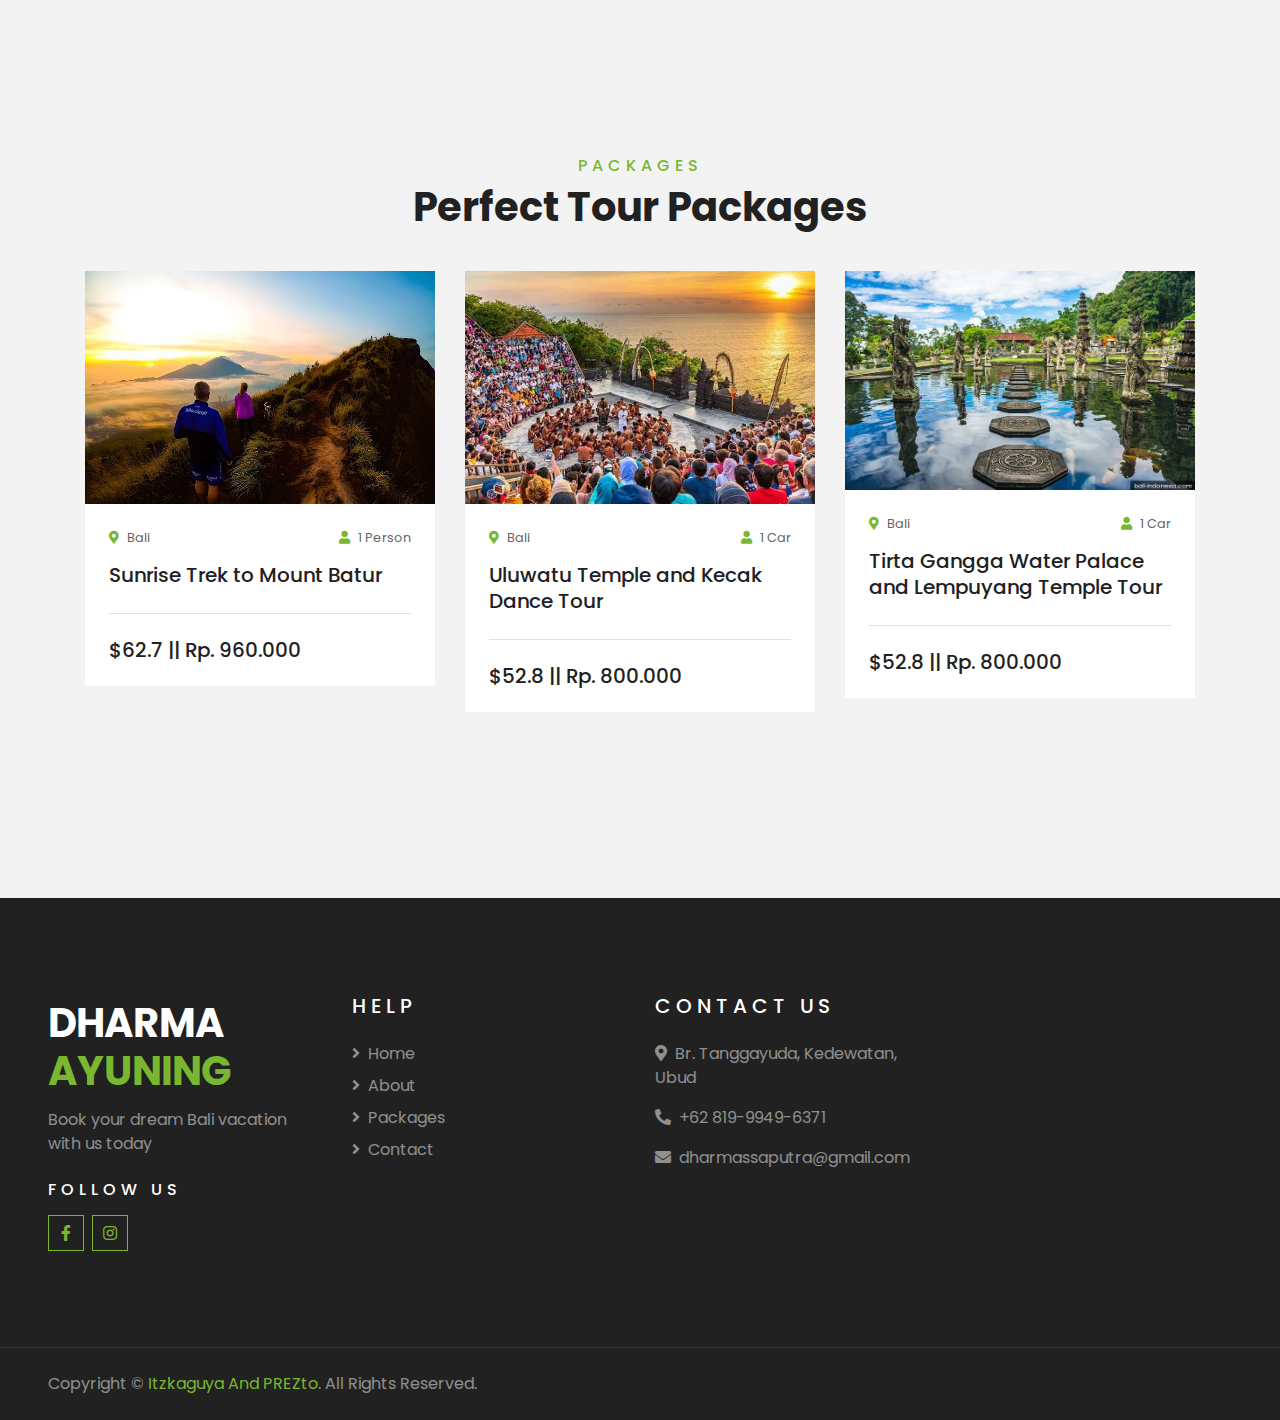
==== commit dd2ca866: "change again" ====
--- a/index.html
+++ b/index.html
@@ -87,7 +87,7 @@
         <div id="header-carousel" class="carousel slide" data-ride="carousel">
             <div class="carousel-inner">
                 <div class="carousel-item active">
-                    <img class="w-100" src="img/Bali.jpg" alt="Image">
+                    <img class="w-100" src="img/Women-Bali.jpg" alt="Image">
                     <div class="carousel-caption d-flex flex-column align-items-center justify-content-center">
                         <div class="p-3" style="max-width: 900px;">
                             <h4 class="text-white text-uppercase mb-md-3">Tours & Travel</h4>
